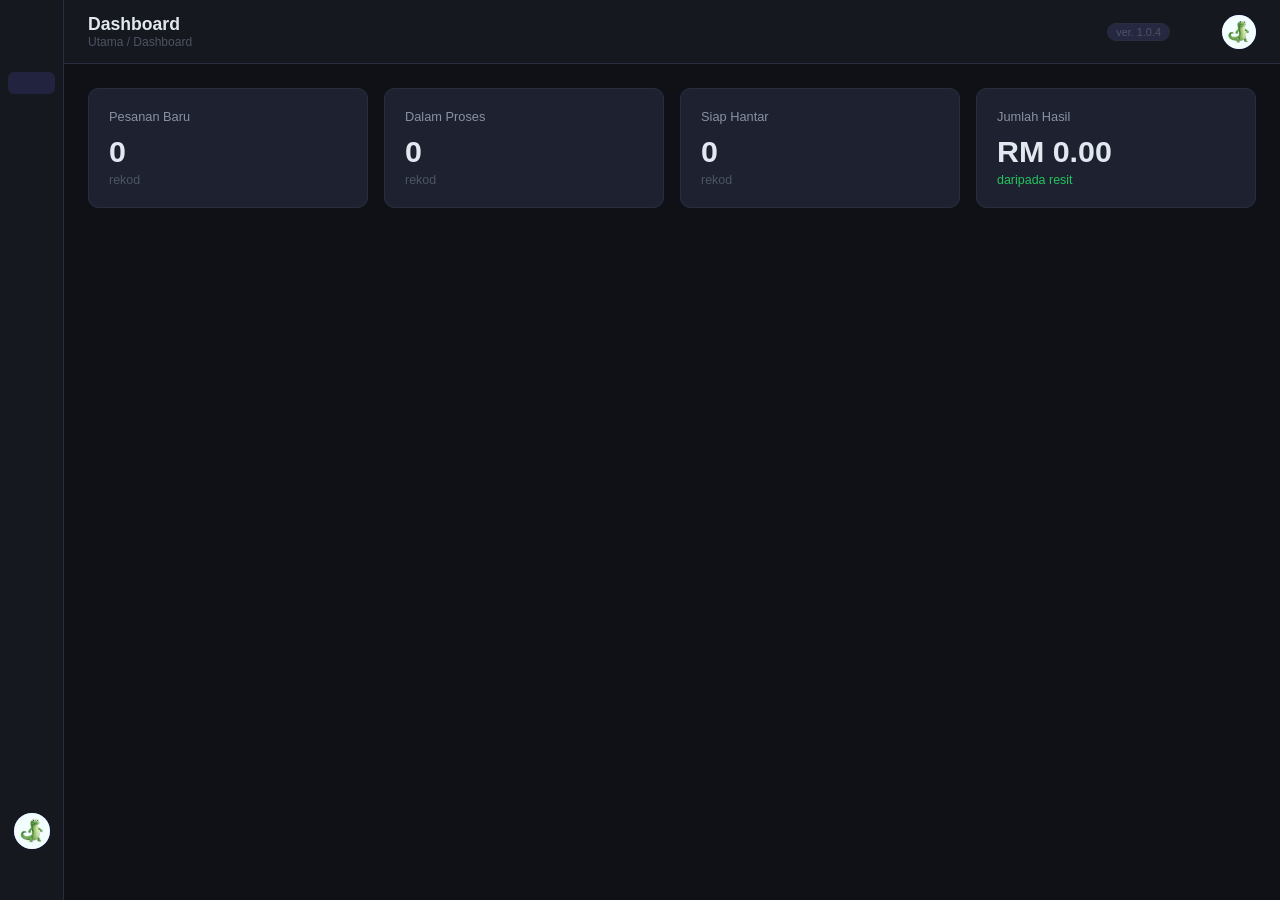
==== index.html @ 3bec5536 "Change from vcode" ====
<!DOCTYPE html>
<html lang="ms">
<head>
    <meta charset="UTF-8">
    <meta name="viewport" content="width=device-width, initial-scale=1.0">
    <title>Weo</title>
    <link rel="icon" type="image/png" href="images/favicon.png">
    <link rel="manifest" href="manifest.json">
    <meta name="theme-color" content="#6366f1">
    <meta name="apple-mobile-web-app-capable" content="yes">
    <meta name="apple-mobile-web-app-title" content="Weo">
    <meta name="mobile-web-app-capable" content="yes">
    <meta name="mobile-web-app-capable" content="Weo">
    <link rel="stylesheet" href="/.common/styles/global.css">
    <script src="https://cdnjs.cloudflare.com/ajax/libs/qrcodejs/1.0.0/qrcode.min.js"></script>
    <script src="https://code.iconify.design/iconify-icon/1.0.7/iconify-icon.min.js"></script>
    <script src="https://cdn.jsdelivr.net/npm/chart.js@4.4.0/dist/chart.umd.min.js"></script>
</head>
<body class="theme-dark">

<div id="toastContainer" class="toast-container"></div>
<div class="overlay" id="overlay"></div>

<div class="app">
    <!-- ===== SIDEBAR ===== -->
    <aside class="sidebar mini" id="sidebar">
        <div class="sidebar-header">
            <div class="logo">
                <img src="images/favicon.png" alt="Weo" class="logo-icon">
                <div>
                    <span class="logo-name">Weo</span>
                    <div class="logo-sub">We Execute Operations</div>
                </div>
            </div>
            <!-- Button toggle untuk desktop (dalam sidebar) -->
            <button class="sidebar-toggle-btn" id="sidebarToggleDesktop" title="Toggle sidebar">
                <iconify-icon icon="oui:nav-overview" width="20"></iconify-icon>
            </button>
        </div>
        <div class="sidebar-search">
            <iconify-icon icon="iwwa:search" width="16"></iconify-icon>
            <input type="text" id="searchInput" placeholder="Cari menu...">
        </div>
        <nav class="nav">
            <span class="nav-label">UTAMA</span>
            <a href="#" class="nav-item active" data-page="dashboard" data-section="Utama">
                <iconify-icon icon="oui:nav-dashboards" width="18" class="nav-ico"></iconify-icon><span class="nav-txt">Dashboard</span>
            </a>
            <a href="#" class="nav-item" data-page="pesanan" data-section="Utama">
                <iconify-icon icon="icon-park-outline:transaction-order" width="18" class="nav-ico"></iconify-icon><span class="nav-txt">Pesanan & Pelanggan</span>
            </a>
            <a href="#" class="nav-item" data-page="resit" data-section="Utama">
                <iconify-icon icon="hugeicons:invoice-03" width="18" class="nav-ico"></iconify-icon><span class="nav-txt">Resit / Invois</span>
            </a>

            <a href="#" class="nav-item" data-page="produk" data-section="Utama">
                <iconify-icon icon="icon-park-outline:ad-product" width="18" class="nav-ico"></iconify-icon><span class="nav-txt">Produk</span>
            </a>
            <span class="nav-label">AKTIVITI</span>
            <a href="#" class="nav-item" data-page="laporan" data-section="Aktiviti">
                <iconify-icon icon="iwwa:chart" width="18" class="nav-ico"></iconify-icon><span class="nav-txt">Laporan</span>
                <span class="nav-badge">WIP</span>
            </a>
            <span class="nav-label">SISTEM</span>
            <a href="#" class="nav-item" data-page="tetapan" data-section="Sistem">
                <iconify-icon icon="iwwa:settings" width="18" class="nav-ico"></iconify-icon><span class="nav-txt">Tetapan</span>
            </a>
            <span class="nav-label">FAIL</span>
            <a href="#" class="nav-item" data-page="filepelanggan" data-section="Fail">
                <iconify-icon icon="iwwa:folder" width="18" class="nav-ico"></iconify-icon>
                <span class="nav-txt">Fail Pelanggan</span>
            </a>
        </nav>
        <div class="sidebar-bottom">
            <div class="sidebar-user">
                <div class="user-avatar"><img src="profiles/1772794396.png" id="sidebarAvatarImg"></div>
                <div class="user-info">
                    <p class="user-name" id="sidebarUserName">Sousobu</p>
                    <p class="user-role">Admin</p>
                </div>
            </div>
            <button class="theme-toggle" id="themeToggle" title="Tukar Tema">
                <iconify-icon icon="material-symbols:dark-mode" width="16" id="themeIcon"></iconify-icon>
            </button>
        </div>
    </aside>

    <!-- ===== MAIN ===== -->
    <div class="main" id="main">
        <header class="topbar">
            <div class="topbar-left">
                <!-- Hamburger untuk mobile/tablet — sentiasa kelihatan pada skrin kecil -->
                <button class="hamburger hamburger-mobile" id="hamburgerMobile">
                    <iconify-icon icon="oui:nav-overview" width="22"></iconify-icon>
                </button>
                <div class="page-title">
                    <h1 id="pageTitle">Dashboard</h1>
                    <p class="breadcrumb"><span id="breadcrumbSection">Utama</span> / <span id="breadcrumb">Dashboard</span></p>
                </div>
            </div>
            <div class="topbar-right">
                <span class="app-version" id="appVersion"></span>
                <button class="icon-btn notif-btn" id="notifBtn" title="Notifikasi">
                    <iconify-icon icon="material-symbols:notifications" width="20"></iconify-icon>
                    <span class="notif-dot" id="notifDot" style="display:none"></span>
                </button>
                <div class="notif-dropdown" id="notifDropdown">
                    <div class="notif-header">
                        <span>Notifikasi</span>
                        <button id="clearNotif" class="notif-clear">Padam semua</button>
                    </div>
                    <div id="notifList" class="notif-list"><div class="notif-empty">Tiada notifikasi</div></div>
                </div>
                <div class="topbar-avatar user-avatar" id="topbarAvatar">
                    <img src="profiles/1772794396.png" id="topbarAvatarImg">
                </div>
            </div>
        </header>

        <div class="content">

        <!-- ═══════════════════════════════════════════════════
             PAGES — dimuatkan secara dinamik dari fail page/*.html
             untuk pembangunan, gunakan live-server atau python -m http.server
             ═══════════════════════════════════════════════════ -->
        <div id="pagesContainer">
            <!-- Page HTML dimuatkan oleh loadPages() dalam script.js -->
        </div>

        <!-- Modal Preview Produk (floating klik kad) -->
<div class="modal-overlay" id="modalProdukPreview">
    <div class="modal modal-sm">
        <div class="modal-header">
            <h2 class="modal-title" id="modalProdukPreviewTitle">Pratonton Produk</h2>
            <button class="modal-close" id="modalProdukPreviewClose"><iconify-icon icon="iwwa:close" width="18"></iconify-icon></button>
        </div>
        <div class="modal-body" id="modalProdukPreviewBody" style="padding:1rem;"></div>
        <div class="modal-footer">
            <button class="btn-download" id="btnProdukPreviewDownload" style="width:100%">
                <iconify-icon icon="iwwa:download" width="14"></iconify-icon> Print / Muat Turun (PDF)
            </button>
        </div>
    </div>
</div>

<!-- Avatar Modal -->
<div class="avatar-modal-overlay" id="avatarModalOverlay">
    <div class="avatar-modal">
        <button class="avatar-modal-close" id="avatarModalClose"><iconify-icon icon="iwwa:close" width="16"></iconify-icon></button>
        <img src="profiles/1772794396.png" class="avatar-modal-img" id="avatarModalImg">
        <div class="avatar-modal-info">
            <p class="avatar-modal-name" id="avatarModalName">Sousobu</p>
            <p class="avatar-modal-role">Admin</p>
        </div>
    </div>
</div>


<!-- Modal pratonton resit dari baris pelanggan -->
<div class="modal-overlay" id="modalResitPreview">
    <div class="modal" style="max-width:800px">
        <div class="modal-header">
            <h2 class="modal-title" id="modalResitPreviewTitle">Pratonton Resit</h2>
            <button class="modal-close" id="modalResitPreviewClose"><iconify-icon icon="iwwa:close" width="18"></iconify-icon></button>
        </div>
        <div class="modal-body" id="modalResitPreviewBody" style="padding:1rem;background:#f8fafc;overflow-y:auto;max-height:calc(90vh - 130px)"></div>
        <div class="modal-footer" style="display:flex;gap:0.5rem">
            <button class="btn-download" id="btnResitPreviewPDF" style="flex:1"><iconify-icon icon="iwwa:download" width="14"></iconify-icon> Muat Turun PDF</button>
        </div>
    </div>
</div>
<div id="printArea" style="display:none;"></div>

        <!-- Script utama (core: sidebar, page-switching, tema, notif) -->
        <script src="script.js"></script>

        <!-- Modul setiap page — dimuatkan selepas script.js -->
        <script src="configurations/resit.js"></script>
        <script src="configurations/pelanggan.js"></script>
        <script src="configurations/produk.js"></script>
        <script src="configurations/pesanan.js"></script>
        <script src="configurations/laporan.js"></script>
        <script src="configurations/tetapan.js"></script>

        <!-- PWA Service Worker -->
        <script>
            if ('serviceWorker' in navigator) {
                window.addEventListener('load', () => {
                    navigator.serviceWorker.register('sw.js').catch(() => {});
                });
            }
        </script>
    </div><!-- end .content -->
    </div><!-- end .main -->
</div><!-- end .app -->
</body>
</html>
---- .common/styles/global.css ----
/* ============================================
    STYLE.CSS — Weo Dashboard (Fasa 1 Bug Fix)
   ============================================ */

:root {
    --bg-app: #0f1117;
    --bg-sidebar: #16181f;
    --bg-topbar: #16181f;
    --bg-card: #1e2130;
    --bg-input: #252840;
    --bg-hover: #252840;

    --accent: #6366f1;
    --accent-hover: #4f52d4;
    --accent-green: #22c55e;
    --accent-orange: #f4a426;
    --accent-red: #ef4444;

    --text-primary: #e2e8f0;
    --text-secondary: #8892a4;
    --text-muted: #4b5563;

    --border: #2a2d3e;
    --border-light: #353849;

    /* FIX F1-4: Sidebar mini width */
    --sidebar-width: 240px;
    --sidebar-mini-width: 64px;
    --topbar-height: 64px;
    --radius: 10px;
    --radius-sm: 6px;

    --shadow: 0 4px 20px rgba(0,0,0,0.4);
}

body.theme-light {
    --bg-app: #f1f5f9;
    --bg-sidebar: #ffffff;
    --bg-topbar: #ffffff;
    --bg-card: #ffffff;
    --bg-input: #f8fafc;
    --bg-hover: #f1f5f9;
    --text-primary: #1e293b;
    --text-secondary: #475569;
    --text-muted: #94a3b8;
    --border: #e2e8f0;
    --border-light: #cbd5e1;
    --shadow: 0 4px 20px rgba(0,0,0,0.08);
}

*, *::before, *::after { margin: 0; padding: 0; box-sizing: border-box; }

body {
    font-family: 'Segoe UI', Tahoma, Geneva, Verdana, sans-serif;
    background: var(--bg-app);
    color: var(--text-primary);
    min-height: 100vh;
    overflow-x: hidden;
    transition: background 0.3s, color 0.3s;
}

a { text-decoration: none; color: inherit; }
button { cursor: pointer; border: none; background: none; }
input, select, textarea { outline: none; border: none; font-family: inherit; }

/* ===== Overlay ===== */
.overlay {
    display: none;
    position: fixed; inset: 0;
    background: rgba(0,0,0,0.6);
    z-index: 200;
}
.overlay.active { display: block; }

/* ===== App ===== */
.app { display: flex; min-height: 100vh; }

/* ===== FIX F1-4: Sidebar Mini =====
    - .mini = tunjuk logo + icons je, teks tersembunyi
    - .open = full width, tunjuk teks
*/
.sidebar {
    width: var(--sidebar-width);
    background: var(--bg-sidebar);
    border-right: 1px solid var(--border);
    display: flex; flex-direction: column;
    position: fixed; top: 0; left: 0; height: 100vh;
    z-index: 300;
    transition: width 0.25s ease;
    overflow: hidden;  /* overflow hidden untuk animasi lebar */
}

/* Mini mode — lebar kecil, teks tersembunyi */
.sidebar.mini {
    width: var(--sidebar-mini-width);
}

/* Dalam mini mode, sorok elemen teks */
.sidebar.mini .logo-name,
.sidebar.mini .logo-icon,
.sidebar.mini .nav-txt,
.sidebar.mini .nav-badge,
.sidebar.mini .nav-label,
.sidebar.mini .sidebar-search,
.sidebar.mini .user-info,
.sidebar.mini .sidebar-close {
    display: none;
}

/* Mini mode — header tengah logo */
.sidebar.mini .sidebar-header {
    justify-content: center;
    padding: 0.2rem 0;
}

/* Mini mode — nav item tengah */
.sidebar.mini .nav-item {
    justify-content: center;
    padding: 0.7rem 0;
}

/* Mini mode — sidebar bottom */
.sidebar.mini .sidebar-bottom {
    justify-content: center;
    flex-direction: column;
    gap: 8px;
    padding: 0.8rem 0;
}

/* Mini mode — user avatar tengah */
.sidebar.mini .sidebar-user {
    justify-content: center;
}

/* Mini mode — theme toggle */
.sidebar.mini .theme-toggle { margin: 0; }

/* Open (full) mode */
.sidebar.open {
    width: var(--sidebar-width);
}

.sidebar-header {
    display: flex; align-items: center; justify-content: space-between;
    padding: 0.2rem 1rem; flex-shrink: 0;
    min-height: 64px;
}

.logo { display: flex; align-items: center; gap: 0.6rem; white-space: nowrap; }
.logo-icon { width: 34px; height: 34px; background: var(--accent); border-radius: 8px; object-fit: cover; flex-shrink: 0; }
.logo-name { font-size: 1.1rem; font-weight: 700; color: var(--text-primary); letter-spacing: 0.5px; }

.sidebar-close {
    color: var(--text-secondary);
    display: flex; align-items: center; justify-content: center;
    padding: 4px 8px; border-radius: 4px; transition: background 0.2s; white-space: nowrap;
}
.sidebar-close:hover { background: var(--border); color: var(--text-primary); }

.sidebar-search {
    display: flex; align-items: center; gap: 0.5rem;
    margin: 0.8rem; background: var(--bg-input);
    border: 1px solid var(--border); border-radius: var(--radius-sm);
    padding: 0.5rem 0.75rem; flex-shrink: 0; white-space: nowrap;
}
.sidebar-search input { background: none; color: var(--text-primary); font-size: 0.85rem; width: 100%; min-width: 0; }
.sidebar-search input::placeholder { color: var(--text-muted); }

.nav { flex: 1; padding: 0.5rem; display: flex; flex-direction: column; gap: 2px; overflow-y: auto; overflow-x: hidden; }
.nav-label { font-size: 0.65rem; font-weight: 600; color: var(--text-muted); letter-spacing: 1px; padding: 0.8rem 0.5rem 0.3rem; white-space: nowrap; }
.nav-item {
    display: flex; align-items: center; gap: 0.65rem;
    padding: 0.6rem 0.75rem; border-radius: var(--radius-sm);
    color: var(--text-secondary); font-size: 0.88rem; transition: all 0.2s;
    white-space: nowrap; overflow: hidden;
}
.nav-item:hover { background: var(--bg-card); color: var(--text-primary); }
.nav-item.active { background: rgba(99,102,241,0.15); color: var(--accent); font-weight: 600; }
.nav-ico { font-size: 1rem; flex-shrink: 0; display: flex; align-items: center; }
.nav-txt { flex: 1; overflow: hidden; }
.nav-badge { background: var(--accent); color: white; font-size: 0.7rem; font-weight: 700; padding: 1px 6px; border-radius: 20px; min-width: 20px; text-align: center; white-space: nowrap; }
.nav-badge.red { background: var(--accent-red); }

/* FIX: sidebar-bottom tetap di bawah, tidak scroll */
.sidebar-bottom {
    display: flex; align-items: center; gap: 6px;
    padding: 0.8rem 1rem; flex-shrink: 0;
    white-space: nowrap;
}
.sidebar-user { display: flex; align-items: center; gap: 8px; flex: 1; min-width: 0; overflow: hidden; }
.user-avatar {
    width: 36px; height: 36px; background: var(--accent); border-radius: 50%;
    display: flex; align-items: center; justify-content: center;
    font-size: 0.75rem; font-weight: 700; color: white;
    flex-shrink: 0; overflow: hidden; cursor: pointer;
}
.user-avatar img { width: 100%; height: 100%; object-fit: cover; }
.user-info { flex: 1; min-width: 0; overflow: hidden; }
.user-name { font-size: 0.88rem; font-weight: 600; color: var(--text-primary); white-space: nowrap; overflow: hidden; text-overflow: ellipsis; }
.user-role { font-size: 0.75rem; color: var(--text-muted); }

.theme-toggle { width: 30px; height: 30px; display: flex; align-items: center; justify-content: center; border-radius: 6px; color: var(--text-muted); transition: all 0.2s; flex-shrink: 0; }
.theme-toggle:hover { background: var(--border); color: var(--text-primary); }

/* ===== Main — FIX: margin ikut mini width =====  */
.main {
    flex: 1;
    margin-left: var(--sidebar-mini-width);
    display: flex; flex-direction: column; min-height: 100vh;
    transition: margin-left 0.25s ease;
}

/* Bila sidebar terbuka penuh, main tolak ke kanan */
.main.sidebar-open {
    margin-left: var(--sidebar-width);
}

/* ===== Topbar ===== */
.topbar {
    height: var(--topbar-height);
    background: var(--bg-topbar);
    border-bottom: 1px solid var(--border);
    display: flex; align-items: center; justify-content: space-between;
    padding: 0 1.5rem;
    position: sticky; top: 0; z-index: 100; flex-shrink: 0;
}
.topbar-left { display: flex; align-items: center; gap: 1rem; }
.hamburger { color: var(--text-secondary); display: flex; align-items: center; justify-content: center; padding: 6px; border-radius: 6px; transition: background 0.2s; }
.hamburger:hover { background: var(--border); color: var(--text-primary); }
.page-title h1 { font-size: 1.1rem; font-weight: 700; color: var(--text-primary); }
.breadcrumb { font-size: 0.75rem; color: var(--text-muted); }
.topbar-right { display: flex; align-items: center; gap: 0.5rem; position: relative; }
.icon-btn { width: 36px; height: 36px; border-radius: 8px; display: flex; align-items: center; justify-content: center; color: var(--text-secondary); position: relative; transition: background 0.2s; }
.icon-btn:hover { background: var(--border); color: var(--text-primary); }

/* Notifikasi */
.notif-btn { position: relative; }
.notif-dot { position: absolute; top: 6px; right: 6px; width: 8px; height: 8px; background: var(--accent-red); border-radius: 50%; border: 2px solid var(--bg-topbar); }
.notif-dropdown { display: none; position: absolute; top: calc(100% + 8px); right: 0; width: 320px; background: var(--bg-card); border: 1px solid var(--border); border-radius: var(--radius); box-shadow: var(--shadow); z-index: 200; overflow: hidden; }
.notif-dropdown.open { display: block; }
.notif-header { display: flex; align-items: center; justify-content: space-between; padding: 0.8rem 1rem; border-bottom: 1px solid var(--border); font-size: 0.88rem; font-weight: 600; color: var(--text-primary); }
.notif-clear { font-size: 0.75rem; color: var(--accent); cursor: pointer; }
.notif-clear:hover { text-decoration: underline; }
.notif-list { max-height: 300px; overflow-y: auto; }
.notif-empty { padding: 2rem; text-align: center; font-size: 0.85rem; color: var(--text-muted); }
.notif-item { display: flex; gap: 10px; padding: 0.8rem 1rem; border-bottom: 1px solid var(--border); cursor: pointer; transition: background 0.2s; }
.notif-item:hover { background: var(--bg-input); }
.notif-item-icon { width: 32px; height: 32px; border-radius: 50%; background: rgba(99,102,241,0.15); display: flex; align-items: center; justify-content: center; flex-shrink: 0; color: var(--accent); }
.notif-item-text { flex: 1; }
.notif-item-msg { font-size: 0.82rem; color: var(--text-primary); line-height: 1.4; }
.notif-item-time { font-size: 0.72rem; color: var(--text-muted); margin-top: 2px; }

.topbar-avatar.user-avatar { width: 34px; height: 34px; cursor: pointer; }

/* ===== Content ===== */
.content { flex: 1; padding: 1.5rem; display: flex; flex-direction: column; gap: 1.5rem; overflow-y: auto; }

/* ===== Page ===== */
.page { display: none; animation: fadeIn 0.2s ease; }
.page.active { display: block; }
@keyframes fadeIn { from { opacity: 0; transform: translateY(6px); } to { opacity: 1; transform: translateY(0); } }

/* ===== Coming Soon ===== */
.coming-soon { display: flex; flex-direction: column; align-items: center; justify-content: center; min-height: 50vh; gap: 1rem; color: var(--text-muted); }
.coming-soon iconify-icon { color: var(--text-muted); }
.coming-soon h2 { font-size: 1.2rem; color: var(--text-primary); }
.coming-soon p { font-size: 0.88rem; }

/* ===== Stats ===== */
.stats-grid { display: grid; grid-template-columns: repeat(4, 1fr); gap: 1rem; }
.stat-card { background: var(--bg-card); border: 1px solid var(--border); border-radius: var(--radius); padding: 1.25rem; transition: border-color 0.2s, transform 0.2s; }
.stat-card:hover { border-color: var(--accent); transform: translateY(-2px); }
.stat-top { display: flex; justify-content: space-between; align-items: center; margin-bottom: 0.75rem; }
.stat-label { font-size: 0.8rem; color: var(--text-secondary); font-weight: 500; }
.stat-icon { color: var(--accent); }
.stat-value { font-size: 1.9rem; font-weight: 800; color: var(--text-primary); line-height: 1; margin-bottom: 0.4rem; }
.stat-change { font-size: 0.78rem; font-weight: 500; }
.stat-change.up { color: var(--accent-green); }
.stat-change.down { color: var(--accent-red); }
.stat-change.neutral { color: var(--text-muted); }

/* ===== FIX: Resit Workspace — form scroll, preview TETAP =====
   Form panel scroll sendiri. Preview panel sticky.
*/
.resit-workspace {
    display: grid;
    grid-template-columns: 420px 1fr;
    /* FIX: tinggi ikut viewport supaya preview tetap */
    height: calc(100vh - var(--topbar-height));
    margin: -1.5rem;
    overflow: hidden;
}

/* Form panel — boleh scroll */
.form-panel {
    background: var(--bg-sidebar);
    border-right: 1px solid var(--border);
    padding: 1.5rem;
    overflow-y: auto;    /* scroll dalam form panel */
    height: 100%;
}

/* Preview panel — TETAP (sticky), tidak scroll bersama form */
.preview-panel {
    padding: 1.5rem;
    overflow-y: auto;   /* panel scroll */
    height: 100%;
    background: var(--bg-app);
    display: flex;
    flex-direction: column;
    align-items: flex-start; /* supaya invoice-preview tidak stretch pelik */
}

.panel-title { font-size: 1rem; font-weight: 700; margin-bottom: 1rem; }

/* Doc Type */
.doc-type-selector { display: flex; gap: 6px; margin-bottom: 1rem; background: var(--bg-input); border: 1px solid var(--border); border-radius: var(--radius-sm); padding: 4px; }
.doc-type-btn { flex: 1; padding: 0.5rem; border-radius: 4px; font-size: 0.85rem; font-weight: 600; color: var(--text-muted); transition: all 0.2s; }
.doc-type-btn.active { background: var(--accent); color: white; }
.doc-type-btn:hover:not(.active) { background: var(--border); color: var(--text-primary); }

/* Lang Tabs */
.lang-tabs { display: flex; gap: 8px; margin-bottom: 1rem; }
.lang-tab { flex: 1; padding: 0.5rem; background: var(--bg-input); border: 1px solid var(--border); border-radius: var(--radius-sm); color: var(--text-muted); font-size: 0.85rem; cursor: pointer; transition: all 0.2s; }
.lang-tab.active { background: rgba(99,102,241,0.2); border-color: var(--accent); color: var(--accent); font-weight: 600; }

/* Form Sections */
.form-section { background: var(--bg-card); border: 1px solid var(--border); border-radius: var(--radius); padding: 1rem; margin-bottom: 1rem; }
.form-section-title { font-size: 0.72rem; font-weight: 700; color: var(--accent); text-transform: uppercase; letter-spacing: 0.5px; margin-bottom: 0.8rem; }
.form-row { margin-bottom: 0.6rem; }
.form-row label { display: block; font-size: 0.75rem; color: var(--text-secondary); margin-bottom: 4px; }
.form-row-2col { display: grid; grid-template-columns: 1fr 1fr; gap: 0.7rem; }
#page-resit .form-row-2col.single-col { grid-template-columns: 1fr !important; }
.phone-input-row { display: flex; gap: 0.5rem; }
.phone-input-row .form-input { min-width: 0; }
.form-input { width: 100%; background: var(--bg-app); border: 1px solid var(--border); border-radius: var(--radius-sm); padding: 0.5rem 0.8rem; color: var(--text-primary); font-size: 0.85rem; transition: border-color 0.2s; }
.form-input:focus { border-color: var(--accent); }
.form-input::placeholder { color: var(--text-muted); }
select.form-input option[disabled] { color: #9ca3af; }
select.form-input option:not([disabled]) { color: var(--text-primary); }
.form-input-small { padding: 0.25rem 0.5rem; font-size: 0.75rem; }
#pesananCountryCode.form-input, #pesananCountryCode.form-input-small { max-width: 70px !important; }
.form-textarea { resize: vertical; min-height: 60px; }

/* Image upload */
.img-upload-wrap { position: relative; }
.logo-upload-area { border: 2px dashed var(--border); border-radius: var(--radius-sm); padding: 1rem; text-align: center; cursor: pointer; transition: border-color 0.2s; display: flex; flex-direction: column; align-items: center; gap: 6px; }
.logo-upload-area:hover { border-color: var(--accent); }
.logo-upload-area div { display: flex; flex-direction: column; align-items: center; gap: 4px; color: var(--text-muted); font-size: 0.8rem; }
.btn-delete-img { position: absolute; top: 6px; right: 6px; background: var(--accent-red); color: white; width: 26px; height: 26px; border-radius: 50%; display: flex; align-items: center; justify-content: center; font-size: 0.75rem; transition: background 0.2s; z-index: 2; box-shadow: 0 2px 6px rgba(0,0,0,0.3); }
.btn-delete-img:hover { background: #dc2626; }

/* Item rows */
.item-header { display: grid; grid-template-columns: 1fr 55px 80px 30px; gap: 6px; margin-bottom: 4px; }
.item-header span { font-size: 0.68rem; color: var(--text-muted); padding: 0 0.3rem; }
.item-row { display: grid; grid-template-columns: 1fr 55px 80px 30px; gap: 6px; margin-bottom: 6px; align-items: center; }
.item-row input { background: var(--bg-app); border: 1px solid var(--border); border-radius: var(--radius-sm); padding: 0.4rem 0.5rem; color: var(--text-primary); font-size: 0.8rem; width: 100%; }
.item-row input:focus { border-color: var(--accent); }
.item-row input::placeholder { color: var(--text-muted); }
.item-row.highlight { border: 2px solid var(--accent); border-radius: var(--radius-sm); background: rgba(99,102,241,0.1); }
.btn-del-item { background: rgba(239,68,68,0.15); color: var(--accent-red); width: 28px; height: 28px; border-radius: var(--radius-sm); cursor: pointer; display: flex; align-items: center; justify-content: center; font-size: 0.8rem; transition: background 0.2s; }
.btn-del-item:hover { background: rgba(239,68,68,0.3); }
.btn-add-item { width: 100%; background: rgba(99,102,241,0.1); border: 1px dashed var(--accent); color: var(--accent); padding: 0.5rem; border-radius: var(--radius-sm); font-size: 0.85rem; cursor: pointer; margin-top: 0.5rem; transition: background 0.2s; }
.btn-add-item:hover { background: rgba(99,102,241,0.2); }

/* FIX F1-11: Layout button baharu — kiri [Reset][Simpan] | kanan [Print][Muat turun] */
.form-actions-split {
    display: flex;
    justify-content: space-between;
    align-items: center;
    gap: 0.5rem;
    margin-top: 1rem;
    flex-wrap: wrap;
}
.form-actions-left { display: flex; gap: 0.5rem; }
.form-actions-right { display: flex; gap: 0.5rem; }

.form-actions-split button { display: flex; align-items: center; gap: 5px; font-size: 0.82rem; font-weight: 600; }
.btn-reset { background: var(--bg-card); border: 1px solid var(--border); color: var(--text-secondary); padding: 0.6rem 0.8rem; border-radius: var(--radius-sm); transition: background 0.2s; }
.btn-reset:hover { background: var(--border); color: var(--text-primary); }
.btn-save { background: var(--accent); color: white; padding: 0.6rem 1rem; border-radius: var(--radius-sm); transition: background 0.2s; }
.btn-save:hover { background: var(--accent-hover); }
.btn-print { background: var(--bg-card); border: 1px solid var(--border-light); color: var(--text-primary); padding: 0.6rem 0.8rem; border-radius: var(--radius-sm); transition: background 0.2s; }
.btn-print:hover { background: var(--border); }
.btn-download { background: var(--accent-green); border: none; color: white; padding: 0.6rem 1rem; border-radius: var(--radius-sm); transition: background 0.2s; }
.btn-download:hover { background: #16a34a; }

/* Preview */
.invoice-preview {
    background: white;
    border-radius: var(--radius);
    overflow: visible;          /* tiada potong */
    box-shadow: var(--shadow);
    color: #1a1a1a;
    font-family: 'Segoe UI', Arial, sans-serif;
    width: 100%;               /* lebar penuh panel */
    height: auto !important;   /* tinggi ikut kandungan */
    min-height: 0;
    flex-shrink: 0;            /* tidak dikecilkan */
}
.preview-placeholder { display: flex; flex-direction: column; align-items: center; justify-content: center; min-height: 300px; color: var(--text-muted); gap: 12px; }
.preview-placeholder iconify-icon { color: var(--text-muted); }
.preview-placeholder span:last-child { font-size: 0.88rem; }

/* ===== Invoice Doc ===== */
.inv-doc { padding: 2rem; }
.inv-header { display: flex; justify-content: space-between; align-items: flex-start; margin-bottom: 1.5rem; padding-bottom: 1.2rem; border-bottom: 2px solid #e2e8f0; }
.inv-company-logo { max-height: 65px; max-width: 160px; object-fit: contain; margin-bottom: 0.4rem; display: block; }
.inv-company-name { font-size: 1.2rem; font-weight: 800; color: #1a1a2e; }
.inv-company-detail { font-size: 0.75rem; color: #64748b; margin-top: 4px; line-height: 1.5; }
.inv-title-block { text-align: right; }
.inv-title { font-size: 1.8rem; font-weight: 900; color: #1a1a2e; letter-spacing: 2px; }
.inv-no { font-size: 0.88rem; color: #64748b; margin-top: 4px; }
.inv-status { display: inline-block; padding: 3px 12px; border-radius: 20px; font-size: 0.72rem; font-weight: 700; margin-top: 6px; text-transform: uppercase; letter-spacing: 1px; }
.inv-status.paid { background: #dcfce7; color: #16a34a; }
.inv-status.unpaid { background: #fee2e2; color: #dc2626; }
.inv-status.pending { background: #fef9c3; color: #ca8a04; }
.inv-parties { display: grid; grid-template-columns: 1fr 1fr; gap: 1.5rem; margin-bottom: 1.2rem; }
.inv-party-label { font-size: 0.65rem; font-weight: 700; color: #94a3b8; letter-spacing: 1.5px; text-transform: uppercase; margin-bottom: 5px; }
.inv-party-name { font-size: 0.92rem; font-weight: 700; color: #1a1a2e; margin-bottom: 3px; }
.inv-party-detail { font-size: 0.75rem; color: #64748b; line-height: 1.5; }
.inv-dates { display: flex; gap: 1.5rem; background: #f8fafc; border-radius: 8px; padding: 0.7rem 1rem; margin-bottom: 1.2rem; }
.inv-date-item label { display: block; font-size: 0.65rem; color: #94a3b8; text-transform: uppercase; letter-spacing: 1px; margin-bottom: 2px; }
.inv-date-item span { font-size: 0.85rem; font-weight: 600; color: #1a1a2e; }
.inv-table { width: 100%; border-collapse: collapse; margin-bottom: 1.2rem; font-size: 0.83rem; }
.inv-table thead th { background: #1a1a2e; color: white; padding: 0.65rem 0.75rem; text-align: left; font-size: 0.72rem; text-transform: uppercase; }
.inv-table thead th:last-child, .inv-table tbody td:last-child { text-align: right; font-weight: 600; }
.inv-table thead th:nth-child(2), .inv-table thead th:nth-child(3), .inv-table tbody td:nth-child(2), .inv-table tbody td:nth-child(3) { text-align: center; }
.inv-table tbody tr { border-bottom: 1px solid #e2e8f0; }
.inv-table tbody tr:nth-child(even) { background: #f8fafc; }
.inv-table tbody td { padding: 0.6rem 0.75rem; color: #334155; }
.disc-col, .disc-badge { text-align: center; }
.disc-tag { background: #e0e7ff; color: #4338ca; font-size: 0.7rem; font-weight: 700; padding: 2px 7px; border-radius: 10px; }
.inv-totals { display: flex; justify-content: flex-end; margin-bottom: 1.2rem; }
.inv-totals-box { width: 260px; }
.inv-total-row { display: flex; justify-content: space-between; padding: 0.38rem 0; font-size: 0.83rem; color: #475569; border-bottom: 1px solid #e2e8f0; }
.inv-total-row.discount { color: #dc2626; }
.inv-total-row.tax { color: #0369a1; }
.inv-total-row.grand { font-size: 0.95rem; font-weight: 800; color: #1a1a2e; border-bottom: none; margin-top: 4px; padding-top: 0.5rem; border-top: 2px solid #1a1a2e; }
.inv-payment { display: grid; grid-template-columns: 1fr auto; gap: 1.2rem; background: #f8fafc; border-radius: 8px; padding: 1rem; margin-bottom: 1.2rem; align-items: center; }
.inv-payment-label { font-size: 0.65rem; font-weight: 700; color: #94a3b8; text-transform: uppercase; letter-spacing: 1px; margin-bottom: 5px; }
.inv-payment-info { font-size: 0.85rem; color: #1a1a2e; font-weight: 600; line-height: 1.6; }
.inv-qr-wrap { display: flex; flex-direction: column; align-items: center; gap: 5px; }
.inv-qr-wrap span { font-size: 0.65rem; color: #94a3b8; }
.inv-qr-center { display: flex; flex-direction: column; align-items: center; gap: 6px; padding: 1.2rem; background: #f8fafc; border-radius: 8px; margin-bottom: 1.2rem; }
.inv-qr-center-label { font-size: 0.65rem; font-weight: 700; color: #94a3b8; text-transform: uppercase; letter-spacing: 1px; }
.inv-qr-center-logo { position: relative; display: flex; align-items: center; justify-content: center; }
.qr-logo-overlay { position: absolute; width: 32px; height: 32px; border-radius: 5px; object-fit: contain; background: white; padding: 2px; }
.inv-notes { background: #fffbeb; border-left: 4px solid #f59e0b; border-radius: 0 7px 7px 0; padding: 0.75rem 0.9rem; margin-bottom: 1.2rem; }
.inv-notes-label { font-size: 0.68rem; font-weight: 700; color: #92400e; text-transform: uppercase; letter-spacing: 1px; margin-bottom: 3px; }
.inv-notes-text { font-size: 0.8rem; color: #78350f; line-height: 1.5; }
/* FIX F1-10: Footer tetap di bawah setiap page bila cetak */
.inv-footer {
    text-align: center;
    padding-top: 0.8rem;
    border-top: 1px solid #e2e8f0;
    font-size: 0.72rem;
    color: #94a3b8;
    margin-top: auto;
}

/* ===== Pelanggan List ===== */
.list-topbar { display: flex; align-items: center; justify-content: space-between; margin-bottom: 1rem; gap: 1rem; flex-wrap: wrap; }
.list-topbar-left { display: flex; align-items: center; gap: 0.8rem; }
.list-topbar-right { display: flex; align-items: center; gap: 0.8rem; }
.list-title { font-size: 1rem; font-weight: 700; color: var(--text-primary); }

.btn-new-group { position: relative; display: flex; }
.btn-new { background: var(--accent); color: white; padding: 0.5rem 1rem; border-radius: var(--radius-sm) 0 0 var(--radius-sm); font-size: 0.88rem; font-weight: 600; transition: background 0.2s; display: flex; align-items: center; gap: 4px; }
.btn-new-single { background: var(--accent); color: white; padding: 0.5rem 1rem; border-radius: var(--radius-sm); font-size: 0.88rem; font-weight: 600; transition: background 0.2s; display: flex; align-items: center; gap: 4px; }
.btn-new:hover { background: var(--accent-hover); }
.btn-new-arrow { background: var(--accent-hover); color: white; padding: 0.5rem 0.6rem; border-radius: 0 var(--radius-sm) var(--radius-sm) 0; border-left: 1px solid rgba(255,255,255,0.2); font-size: 0.75rem; transition: background 0.2s; }
.btn-new-arrow:hover { background: var(--accent); }
.btn-new-dropdown { display: none; position: absolute; top: calc(100% + 4px); left: 0; background: var(--bg-card); border: 1px solid var(--border); border-radius: var(--radius-sm); min-width: 160px; z-index: 50; overflow: hidden; box-shadow: var(--shadow); }
.btn-new-dropdown.open { display: block; }
.btn-new-dropdown button { display: block; width: 100%; padding: 0.6rem 1rem; text-align: left; font-size: 0.85rem; color: var(--text-primary); transition: background 0.2s; }
.btn-new-dropdown button:hover { background: var(--bg-input); }

.list-search { display: flex; align-items: center; gap: 6px; background: var(--bg-input); border: 1px solid var(--border); border-radius: var(--radius-sm); padding: 0.4rem 0.8rem; }
.list-search input { background: none; color: var(--text-primary); font-size: 0.85rem; width: 200px; }
.list-search input::placeholder { color: var(--text-muted); }
.list-count { font-size: 0.8rem; color: var(--text-muted); white-space: nowrap; }

.list-table-wrap { background: var(--bg-card); border: 1px solid var(--border); border-radius: var(--radius); overflow: hidden; }
.list-table { width: 100%; border-collapse: collapse; font-size: 0.85rem; }
.list-table thead th { background: var(--bg-input); color: var(--text-secondary); padding: 0.7rem 1rem; text-align: left; font-size: 0.75rem; font-weight: 600; border-bottom: 1px solid var(--border); white-space: nowrap; }
.list-table tbody tr { border-bottom: 1px solid var(--border); transition: background 0.15s; cursor: pointer; }
.list-table tbody tr:hover { background: var(--bg-input); }
.list-table tbody tr:last-child { border-bottom: none; }
.list-table tbody td { padding: 0.75rem 1rem; color: var(--text-primary); font-size: 0.85rem; }
.status-badge { display: inline-block; padding: 3px 10px; border-radius: 20px; font-size: 0.72rem; font-weight: 700; text-transform: uppercase; }
.status-badge.paid { background: rgba(34,197,94,0.2); color: #22c55e; }
.status-badge.unpaid { background: rgba(239,68,68,0.2); color: #ef4444; }
.status-badge.pending { background: rgba(244,164,38,0.2); color: var(--accent-orange); }
.type-badge { display: inline-block; padding: 3px 10px; border-radius: 20px; font-size: 0.72rem; font-weight: 700; }
.type-badge.resit { background: rgba(99,102,241,0.2); color: var(--accent); }
.type-badge.invoice { background: rgba(59,130,246,0.2); color: #3b82f6; }
.list-empty { display: flex; flex-direction: column; align-items: center; justify-content: center; padding: 4rem 2rem; gap: 0.5rem; color: var(--text-muted); }
.list-empty iconify-icon { color: var(--text-muted); }
.list-empty p { font-size: 0.88rem; }

/* ===== Produk Flyer ===== */
.produk-flyer-wrap { max-width: 480px; margin: 0 auto; }
.produk-flyer { background: white; border-radius: var(--radius); overflow: hidden; box-shadow: var(--shadow); font-family: 'Segoe UI', Arial, sans-serif; color: #1a1a1a; }
.flyer-header { display: flex; align-items: center; justify-content: space-between; padding: 1rem 1.5rem; color: white; }
.flyer-header-logo { max-height: 50px; max-width: 120px; object-fit: contain; }
.flyer-header-text { text-align: right; }
.flyer-header-name { font-size: 1rem; font-weight: 800; }
.flyer-header-slogan { font-size: 0.72rem; opacity: 0.85; margin-top: 2px; }
.flyer-body { padding: 1.5rem; }
.flyer-product-img { width: 100%; max-height: 200px; object-fit: contain; border-radius: 8px; margin-bottom: 1rem; background: #f8fafc; }
.flyer-product-name { font-size: 1.3rem; font-weight: 800; color: #1a1a2e; margin-bottom: 0.5rem; }
.flyer-product-desc { font-size: 0.82rem; color: #64748b; line-height: 1.5; margin-bottom: 1rem; }
.flyer-price-row { display: flex; align-items: center; gap: 1rem; margin-bottom: 0.8rem; }
.flyer-price-original { font-size: 0.9rem; color: #94a3b8; text-decoration: line-through; }
.flyer-price-promo { font-size: 1.6rem; font-weight: 900; color: #1a1a2e; }
.flyer-label { display: inline-block; background: #ef4444; color: white; font-size: 0.72rem; font-weight: 700; padding: 4px 10px; border-radius: 20px; }
.flyer-contact { display: flex; align-items: center; gap: 1.5rem; background: #f8fafc; border-radius: 8px; padding: 1rem; margin-top: 0.8rem; }
.flyer-contact-info { flex: 1; }
.flyer-contact-label { font-size: 0.65rem; color: #94a3b8; text-transform: uppercase; letter-spacing: 1px; margin-bottom: 4px; }
.flyer-contact-tel { font-size: 0.9rem; font-weight: 700; color: #1a1a2e; }
.flyer-contact-nota { font-size: 0.75rem; color: #64748b; margin-top: 4px; }
.flyer-footer { text-align: center; padding: 0.8rem; font-size: 0.72rem; color: #94a3b8; border-top: 1px solid #e2e8f0; }

/* ===== Tetapan ===== */
.settings-card { background: var(--bg-card); border: 1px solid var(--border); border-radius: var(--radius); padding: 1.25rem; max-width: 600px; }
.settings-row { display: flex; align-items: center; justify-content: space-between; gap: 1rem; }
.settings-label { font-size: 0.92rem; font-weight: 600; color: var(--text-primary); margin-bottom: 3px; }
.settings-desc { font-size: 0.78rem; color: var(--text-muted); }
.theme-toggle-big { display: flex; align-items: center; gap: 8px; background: var(--bg-input); border: 1px solid var(--border); color: var(--text-primary); padding: 0.5rem 1rem; border-radius: var(--radius-sm); font-size: 0.85rem; font-weight: 600; transition: all 0.2s; }
.theme-toggle-big:hover { background: var(--border); }

/* ===== Toast ===== */
.toast-container { position: fixed; bottom: 1.5rem; right: 1.5rem; z-index: 9999; display: flex; flex-direction: column; gap: 0.5rem; pointer-events: none; }
.toast { display: flex; align-items: center; gap: 10px; background: var(--bg-card); border: 1px solid var(--border); border-radius: var(--radius); padding: 0.75rem 1rem; min-width: 260px; max-width: 340px; box-shadow: var(--shadow); pointer-events: all; animation: toastIn 0.3s ease; }
.toast.success { border-left: 4px solid var(--accent-green); }
.toast.error { border-left: 4px solid var(--accent-red); }
.toast.info { border-left: 4px solid var(--accent); }
/* FIX: Tambah butang X pada toast */
.toast-close { margin-left: auto; color: var(--text-muted); padding: 2px; border-radius: 4px; transition: background 0.2s; flex-shrink: 0; }
.toast-close:hover { background: var(--border); color: var(--text-primary); }
@keyframes toastIn { from { transform: translateX(100%); opacity: 0; } to { transform: translateX(0); opacity: 1; } }
@keyframes toastOut { from { transform: translateX(0); opacity: 1; } to { transform: translateX(100%); opacity: 0; } }
.toast-icon { flex-shrink: 0; }
.toast-msg { flex: 1; font-size: 0.83rem; color: var(--text-primary); line-height: 1.3; }

/* ===== Avatar Modal ===== */
.avatar-modal-overlay { display: none; position: fixed; inset: 0; background: rgba(0,0,0,0.75); z-index: 999; align-items: center; justify-content: center; backdrop-filter: blur(4px); }
.avatar-modal-overlay.active { display: flex; }
.avatar-modal { position: relative; display: flex; flex-direction: column; align-items: center; gap: 1rem; animation: zoomIn 0.2s ease; }
@keyframes zoomIn { from { transform: scale(0.5); opacity: 0; } to { transform: scale(1); opacity: 1; } }
.avatar-modal-img { width: 260px; height: 260px; object-fit: cover; border-radius: 50%; border: 3px solid rgba(255,255,255,0.2); box-shadow: 0 8px 40px rgba(0,0,0,0.6); }
.avatar-modal-name { font-size: 1.1rem; font-weight: 700; color: white; }
.avatar-modal-role { font-size: 0.82rem; color: rgba(255,255,255,0.6); }
.avatar-modal-close { position: absolute; top: -38px; right: -8px; background: rgba(255,255,255,0.15); color: white; width: 30px; height: 30px; border-radius: 50%; cursor: pointer; display: flex; align-items: center; justify-content: center; transition: background 0.2s; }
.avatar-modal-close:hover { background: rgba(255,255,255,0.3); }

/* ===== Scrollbar ===== */
::-webkit-scrollbar { width: 5px; height: 5px; }
::-webkit-scrollbar-track { background: transparent; }
::-webkit-scrollbar-thumb { background: var(--border-light); border-radius: 3px; }
::-webkit-scrollbar-thumb:hover { background: var(--text-muted); }


/* ===== Flyer size slider ===== */
.flyer-size-row {
    display: flex;
    align-items: center;
    gap: 1rem;
}
.flyer-size-range {
    flex: 1;
    accent-color: var(--accent);
    cursor: pointer;
}
#flyerSizeVal {
    font-size: 0.82rem;
    color: var(--text-secondary);
    min-width: 50px;
    text-align: right;
}

/* ===== Tarikh center dalam table pelanggan ===== */
.list-table td.td-tarikh,
.list-table th.th-tarikh {
    text-align: center;
}

/* ===== FIX F1-10: Print — satu halaman, kandungan penuh =====
   - Printarea visible, semua lain hidden
   - Footer tetap di bawah setiap halaman
*/
@media print {
    * { -webkit-print-color-adjust: exact !important; print-color-adjust: exact !important; }
    html, body { margin: 0 !important; padding: 0 !important; background: white !important; }

    /* Sembunyikan semua kecuali printArea */
    .app, .overlay, .toast-container, .avatar-modal-overlay { display: none !important; }

    /* Tunjuk printArea */
    #printArea {
        display: block !important;
        position: static !important;
        background: white !important;
    }

    @page { margin: 0.8cm; size: A4 portrait; }

    /* Footer tetap di bawah setiap halaman */
    .inv-footer {
        position: running(footer);
        text-align: center;
        font-size: 0.7rem;
        color: #94a3b8;
    }
}

/* ===== Mobile sidebar =====
   Mobile: guna transform translate, bukan mini/width
*/
@media (max-width: 768px) {
    /* Mobile — sidebar full width, hidden by default via transform */
    .sidebar,
    .sidebar.mini {
        width: var(--sidebar-width) !important;
        transform: translateX(-100%) !important;
        transition: transform 0.3s ease !important;
    }

    /* Tunjuk semua elemen yang disembunyikan oleh mini mode */
    .sidebar.mini .logo-icon,
    .sidebar.mini .logo-name,
    .sidebar.mini .nav-txt,
    .sidebar.mini .nav-badge,
    .sidebar.mini .nav-label,
    .sidebar.mini .sidebar-search,
    .sidebar.mini .user-info,
    .sidebar.mini .sidebar-close { display: revert !important; }

    .sidebar.mini .sidebar-header { justify-content: space-between !important; padding: 1.2rem 1rem !important; }
    .sidebar.mini .nav-item { justify-content: flex-start !important; padding: 0.6rem 0.75rem !important; }
    .sidebar.mini .sidebar-bottom { justify-content: space-between !important; flex-direction: row !important; padding: 0.8rem 1rem !important; }
    .sidebar.mini .sidebar-user { justify-content: flex-start !important; }

    /* Sidebar terbuka pada mobile */
    .sidebar.open {
        transform: translateX(0) !important;
    }

    /* Main ambil penuh pada mobile */
    .main { margin-left: 0 !important; }
    .main.sidebar-open { margin-left: 0 !important; }

    .overlay.active { display: block; }

    .stats-grid { grid-template-columns: repeat(2, 1fr); }
    .content { padding: 1rem; }
    .topbar { padding: 0 1rem; }
    .resit-workspace { grid-template-columns: 1fr; height: auto; }
    .form-panel, .preview-panel { height: auto; max-height: none; }
    .form-row-2col { grid-template-columns: 1fr; }
    .inv-parties { grid-template-columns: 1fr; }
    .inv-payment { grid-template-columns: 1fr; }
    .list-topbar { flex-direction: column; align-items: flex-start; }
    .form-actions-split { flex-direction: column; align-items: stretch; }
    .form-actions-left, .form-actions-right { justify-content: stretch; }
    .form-actions-left button, .form-actions-right button { flex: 1; justify-content: center; }
}

@media (max-width: 480px) {
    .stats-grid { grid-template-columns: 1fr; }
    .stat-value { font-size: 1.5rem; }
}

/* ============================================
   FASA 2 — CSS Tambahan
   ============================================ */

/* ===== Tab Group ===== */
.tab-group {
    display: flex;
    background: var(--bg-input);
    border: 1px solid var(--border);
    border-radius: var(--radius-sm);
    padding: 3px;
    gap: 2px;
}
.tab-btn {
    padding: 0.35rem 0.8rem;
    border-radius: 4px;
    font-size: 0.82rem;
    font-weight: 500;
    color: var(--text-muted);
    transition: all 0.2s;
    white-space: nowrap;
}
.tab-btn:hover { color: var(--text-primary); background: var(--border); }
.tab-btn.active { background: var(--accent); color: white; font-weight: 600; }

/* ===== Laporan ===== */
.laporan-header {
    display: flex;
    align-items: center;
    justify-content: space-between;
    margin-bottom: 1.5rem;
    flex-wrap: wrap;
    gap: 1rem;
}
.laporan-charts {
    display: grid;
    grid-template-columns: 2fr 1fr;
    gap: 1rem;
    margin-top: 1.5rem;
}
.chart-card {
    background: var(--bg-card);
    border: 1px solid var(--border);
    border-radius: var(--radius);
    padding: 1.25rem;
}
.chart-title {
    font-size: 0.88rem;
    font-weight: 600;
    color: var(--text-secondary);
    margin-bottom: 1rem;
}

/* ===== Modal ===== */
.modal-overlay {
    display: none;
    position: fixed;
    inset: 0;
    background: rgba(0,0,0,0.7);
    z-index: 500;
    align-items: center;
    justify-content: center;
    backdrop-filter: blur(4px);
    padding: 1rem;
}
.modal-overlay.open { display: flex; }

.modal {
    background: var(--bg-card);
    border: 1px solid var(--border);
    border-radius: var(--radius);
    display: flex;
    flex-direction: column;
    max-height: 90vh;
    width: 100%;
    animation: modalIn 0.25s ease;
    overflow: hidden;
}
@keyframes modalIn {
    from { transform: scale(0.92) translateY(20px); opacity: 0; }
    to   { transform: scale(1) translateY(0); opacity: 1; }
}

.modal-sm  { max-width: 520px; }
.modal-md  { max-width: 680px; }
.modal-wide { max-width: 1100px; }

.modal-header {
    display: flex;
    align-items: center;
    justify-content: space-between;
    padding: 1rem 1.5rem;
    border-bottom: 1px solid var(--border);
    flex-shrink: 0;
}
.modal-title { font-size: 1rem; font-weight: 700; color: var(--text-primary); }
.modal-close {
    width: 32px; height: 32px;
    border-radius: 6px;
    display: flex; align-items: center; justify-content: center;
    color: var(--text-muted);
    transition: background 0.2s;
}
.modal-close:hover { background: var(--border); color: var(--text-primary); }

.modal-body {
    flex: 1;
    overflow-y: auto;
    padding: 1.25rem 1.5rem;
}
.modal-footer {
    padding: 1rem 1.5rem;
    border-top: 1px solid var(--border);
    flex-shrink: 0;
}

/* Modal workspace — form kiri, preview kanan */
.modal-workspace {
    display: grid;
    grid-template-columns: 400px 1fr;
    gap: 1.5rem;
    min-height: 0;
}
.modal-form-panel {
    overflow-y: auto;
    max-height: calc(90vh - 130px);
    padding-right: 0.5rem;
}
.modal-preview-panel {
    overflow-y: auto;
    max-height: calc(90vh - 130px);
    display: flex;
    flex-direction: column;
    gap: 0.75rem;
}

/* ===== Produk Grid ===== */
.produk-grid {
    display: grid;
    grid-template-columns: repeat(auto-fill, minmax(240px, 1fr));
    gap: 1rem;
    margin-top: 0.5rem;
}

.produk-card {
    background: var(--bg-card);
    border: 1px solid var(--border);
    border-radius: var(--radius);
    overflow: hidden;
    transition: border-color 0.2s, transform 0.2s;
    cursor: pointer;
    position: relative;
}
.produk-card:hover { border-color: var(--accent); transform: translateY(-2px); }
.produk-card.habis { filter: grayscale(100%); opacity: 0.6; }

.produk-card-img {
    width: 100%;
    height: 140px;
    object-fit: cover;
    background: var(--bg-input);
    display: flex;
    align-items: center;
    justify-content: center;
    color: var(--text-muted);
}
.produk-card-img img { width: 100%; height: 100%; object-fit: cover; }
.produk-card-img-placeholder {
    width: 100%;
    height: 140px;
    background: var(--bg-input);
    display: flex;
    align-items: center;
    justify-content: center;
    color: var(--text-muted);
}

.produk-card-body { padding: 0.9rem; }
.produk-card-nama { font-size: 0.92rem; font-weight: 700; color: var(--text-primary); margin-bottom: 4px; white-space: nowrap; overflow: hidden; text-overflow: ellipsis; }
.produk-card-syarikat { font-size: 0.75rem; color: var(--text-muted); margin-bottom: 0.5rem; }
.produk-card-harga { font-size: 1rem; font-weight: 800; color: var(--accent); }
.produk-card-harga-asal { font-size: 0.78rem; color: var(--text-muted); text-decoration: line-through; }

.produk-card-footer {
    display: flex;
    align-items: center;
    justify-content: space-between;
    padding: 0.6rem 0.9rem;
    border-top: 1px solid var(--border);
    background: var(--bg-input);
}
.produk-stok-badge {
    font-size: 0.7rem;
    font-weight: 700;
    padding: 2px 8px;
    border-radius: 20px;
}
.produk-stok-badge.ada { background: rgba(34,197,94,0.2); color: #22c55e; }
.produk-stok-badge.habis { background: rgba(239,68,68,0.2); color: #ef4444; }

/* Butang titik 3 atas kanan kad */
.produk-card-menu {
    position: absolute;
    top: 8px; right: 8px;
    z-index: 2;
}
.produk-card-menu-btn {
    width: 30px; height: 30px;
    border-radius: 6px;
    background: rgba(0,0,0,0.5);
    color: white;
    display: flex; align-items: center; justify-content: center;
    font-size: 1rem;
    font-weight: 700;
    letter-spacing: 1px;
    backdrop-filter: blur(4px);
    transition: background 0.2s;
}
.produk-card-menu-btn:hover { background: rgba(0,0,0,0.75); }
.produk-card-dropdown {
    display: none;
    position: absolute;
    top: 100%; right: 0;
    background: var(--bg-card);
    border: 1px solid var(--border);
    border-radius: var(--radius-sm);
    min-width: 140px;
    box-shadow: var(--shadow);
    overflow: hidden;
    z-index: 10;
}
.produk-card-dropdown.open { display: block; }
.produk-card-dropdown button {
    display: flex;
    align-items: center;
    gap: 8px;
    width: 100%;
    padding: 0.6rem 1rem;
    font-size: 0.85rem;
    color: var(--text-primary);
    transition: background 0.2s;
    text-align: left;
}
.produk-card-dropdown button:hover { background: var(--bg-input); }
.produk-card-dropdown button.danger { color: var(--accent-red); }
.produk-card-dropdown button.danger:hover { background: rgba(239,68,68,0.1); }

/* ===== Resit Table action buttons ===== */
.action-btn {
    width: 28px; height: 28px;
    border-radius: 6px;
    display: inline-flex;
    align-items: center;
    justify-content: center;
    color: var(--text-muted);
    transition: all 0.2s;
    font-size: 0.8rem;
}
.action-btn:hover { background: var(--border); color: var(--text-primary); }
.action-btn.danger:hover { background: rgba(239,68,68,0.15); color: var(--accent-red); }
.action-btn.primary:hover { background: rgba(99,102,241,0.15); color: var(--accent); }
.action-btns { display: flex; gap: 3px; }

/* ===== Pesanan status badges ===== */
.status-badge.baru    { background: rgba(99,102,241,0.2); color: var(--accent); }
.status-badge.proses  { background: rgba(244,164,38,0.2); color: var(--accent-orange); }
.status-badge.siap    { background: rgba(34,197,94,0.2); color: #22c55e; }

/* ===== Responsive Fasa 2 ===== */
@media (max-width: 900px) {
    .laporan-charts { grid-template-columns: 1fr; }
    .modal-workspace { grid-template-columns: 1fr; }
    .modal-form-panel, .modal-preview-panel { max-height: none; }
    .produk-grid { grid-template-columns: repeat(auto-fill, minmax(180px, 1fr)); }
}
@media (max-width: 768px) {
    .modal { max-width: 100% !important; }
    .modal-overlay { padding: 0.5rem; align-items: flex-end; }
    .modal { max-height: 95vh; border-radius: var(--radius) var(--radius) 0 0; }
    .produk-grid { grid-template-columns: repeat(2, 1fr); }
}

/* ============================================
   TAMBAHAN — Penulisan Semula
   ============================================ */

/* Tab Group */
.tab-group { display:flex; background:var(--bg-input); border:1px solid var(--border); border-radius:var(--radius-sm); padding:3px; gap:2px; }
.tab-btn { padding:0.35rem 0.8rem; border-radius:4px; font-size:0.82rem; font-weight:500; color:var(--text-muted); transition:all 0.2s; white-space:nowrap; }
.tab-btn:hover { color:var(--text-primary); background:var(--border); }
.tab-btn.active { background:var(--accent); color:white; font-weight:600; }

/* Bulk delete button */
.btn-bulk-delete {
    display:flex; align-items:center; gap:5px;
    background:rgba(239,68,68,0.15); border:1px solid var(--accent-red);
    color:var(--accent-red); padding:0.5rem 0.9rem;
    border-radius:var(--radius-sm); font-size:0.85rem; font-weight:600;
    cursor:pointer; transition:all 0.2s;
}
.btn-bulk-delete:hover { background:rgba(239,68,68,0.28); }

/* Action buttons */
.action-btn { width:28px; height:28px; border-radius:6px; display:inline-flex; align-items:center; justify-content:center; color:var(--text-muted); transition:all 0.2s; }
.action-btn:hover { background:var(--border); color:var(--text-primary); }
.action-btn.danger:hover { background:rgba(239,68,68,0.15); color:var(--accent-red); }
.action-btn.primary:hover { background:rgba(99,102,241,0.15); color:var(--accent); }
.action-btns { display:flex; gap:3px; }

/* No copy button */
.no-copy-btn { display:inline-flex; align-items:center; gap:4px; color:var(--accent); font-weight:600; font-size:0.85rem; cursor:pointer; padding:2px 6px; border-radius:4px; transition:background 0.15s; user-select:none; }
.no-copy-btn:hover { background:rgba(99,102,241,0.12); }
.no-copy-btn::after { content:''; display:inline-block; width:10px; height:10px; background-image:url("data:image/svg+xml,%3Csvg xmlns='http://www.w3.org/2000/svg' viewBox='0 0 24 24' fill='none' stroke='%236366f1' stroke-width='2'%3E%3Crect x='9' y='9' width='13' height='13' rx='2'/%3E%3Cpath d='M5 15H4a2 2 0 0 1-2-2V4a2 2 0 0 1 2-2h9a2 2 0 0 1 2 2v1'/%3E%3C/svg%3E"); background-size:contain; background-repeat:no-repeat; opacity:0.5; }

/* Pesanan status badges */
.status-badge.baru   { background:rgba(99,102,241,0.2); color:var(--accent); }
.status-badge.proses { background:rgba(244,164,38,0.2); color:var(--accent-orange); }
.status-badge.siap   { background:rgba(34,197,94,0.2); color:#22c55e; }

/* Item total display */
.item-total-display { font-size:0.82rem; font-weight:600; color:var(--accent); display:flex; align-items:center; padding:0 4px; }

/* Suggest box (auto-fill syarikat) */
.suggest-box { background:var(--bg-card); border:1px solid var(--border); border-radius:var(--radius-sm); max-height:160px; overflow-y:auto; box-shadow:var(--shadow); z-index:50; }
.suggest-item { padding:0.5rem 0.8rem; font-size:0.85rem; color:var(--text-primary); cursor:pointer; transition:background 0.15s; }
.suggest-item:hover { background:var(--bg-input); color:var(--accent); }

/* Produk card */
.produk-grid { display:grid; grid-template-columns:repeat(auto-fill,minmax(220px,1fr)); gap:1rem; margin-top:0.5rem; }
.produk-card { background:var(--bg-card); border:1px solid var(--border); border-radius:var(--radius); overflow:hidden; transition:border-color 0.2s,transform 0.2s; cursor:pointer; position:relative; }
.produk-card:hover { border-color:var(--accent); transform:translateY(-2px); }
.produk-card.habis { filter:grayscale(100%); opacity:0.6; }
.produk-card-img { width:100%; height:140px; overflow:hidden; }
.produk-card-img img { width:100%; height:100%; object-fit:cover; }
.produk-card-img-placeholder { width:100%; height:140px; background:var(--bg-input); display:flex; align-items:center; justify-content:center; color:var(--text-muted); }
.produk-card-body { padding:0.85rem; }
.produk-card-nama { font-size:0.92rem; font-weight:700; color:var(--text-primary); margin-bottom:3px; white-space:nowrap; overflow:hidden; text-overflow:ellipsis; }
.produk-card-syarikat { font-size:0.75rem; color:var(--text-muted); margin-bottom:0.5rem; }
.produk-card-harga { font-size:1rem; font-weight:800; color:var(--accent); }
.produk-card-harga-asal { font-size:0.78rem; color:var(--text-muted); text-decoration:line-through; }
.produk-card-footer { display:flex; align-items:center; justify-content:space-between; padding:0.55rem 0.85rem; border-top:1px solid var(--border); background:var(--bg-input); }
.produk-stok-badge { font-size:0.7rem; font-weight:700; padding:2px 8px; border-radius:20px; }
.produk-stok-badge.ada   { background:rgba(34,197,94,0.2); color:#22c55e; }
.produk-stok-badge.habis { background:rgba(239,68,68,0.2); color:#ef4444; }

/* Draft badge pada kad produk */
.produk-draft-badge { position:absolute; top:8px; left:8px; background:rgba(244,164,38,0.9); color:white; font-size:0.68rem; font-weight:700; padding:2px 8px; border-radius:20px; z-index:2; backdrop-filter:blur(4px); }

/* Checkbox pada kad produk */
.produk-card-check-wrap { position:absolute; top:8px; left:8px; z-index:3; opacity:0; transition:opacity 0.2s; }
.produk-card:hover .produk-card-check-wrap { opacity:1; }
.produk-card-check { width:16px; height:16px; cursor:pointer; accent-color:var(--accent); }

/* Menu titik 3 */
.produk-card-menu { position:absolute; top:8px; right:8px; z-index:2; }
.produk-card-menu-btn { width:28px; height:28px; border-radius:6px; background:rgba(0,0,0,0.5); color:white; display:flex; align-items:center; justify-content:center; font-size:1rem; font-weight:700; letter-spacing:1px; backdrop-filter:blur(4px); transition:background 0.2s; cursor:pointer; }
.produk-card-menu-btn:hover { background:rgba(0,0,0,0.8); }
.produk-card-dropdown { display:none; position:absolute; top:100%; right:0; background:var(--bg-card); border:1px solid var(--border); border-radius:var(--radius-sm); min-width:140px; box-shadow:var(--shadow); overflow:hidden; z-index:10; }
.produk-card-dropdown.open { display:block; }
.produk-card-dropdown button { display:flex; align-items:center; gap:8px; width:100%; padding:0.6rem 1rem; font-size:0.85rem; color:var(--text-primary); transition:background 0.2s; }
.produk-card-dropdown button:hover { background:var(--bg-input); }
.produk-card-dropdown button.danger { color:var(--accent-red); }
.produk-card-dropdown button.danger:hover { background:rgba(239,68,68,0.1); }

/* Modal */
.modal-overlay { display:none; position:fixed; inset:0; background:rgba(0,0,0,0.7); z-index:500; align-items:center; justify-content:center; backdrop-filter:blur(4px); padding:1rem; }
.modal-overlay.open { display:flex; }
.modal { background:var(--bg-card); border:1px solid var(--border); border-radius:var(--radius); display:flex; flex-direction:column; max-height:90vh; width:100%; animation:modalIn 0.25s ease; overflow:hidden; }
@keyframes modalIn { from{transform:scale(0.92) translateY(20px);opacity:0} to{transform:scale(1) translateY(0);opacity:1} }
.modal-sm  { max-width:520px; }
.modal-md  { max-width:680px; }
.modal-wide { max-width:1100px; }
.modal-header { display:flex; align-items:center; justify-content:space-between; padding:1rem 1.5rem; border-bottom:1px solid var(--border); flex-shrink:0; }
.modal-title { font-size:1rem; font-weight:700; color:var(--text-primary); }
.modal-close { width:32px; height:32px; border-radius:6px; display:flex; align-items:center; justify-content:center; color:var(--text-muted); transition:background 0.2s; }
.modal-close:hover { background:var(--border); color:var(--text-primary); }
.modal-body { flex:1; overflow-y:auto; padding:1.25rem 1.5rem; }
.modal-footer { padding:1rem 1.5rem; border-top:1px solid var(--border); flex-shrink:0; }
.modal-workspace { display:grid; grid-template-columns:400px 1fr; gap:1.5rem; }
.modal-form-panel { overflow-y:auto; max-height:calc(90vh - 130px); padding-right:0.5rem; }
.modal-preview-panel { overflow-y:auto; max-height:calc(90vh - 130px); display:flex; flex-direction:column; gap:0.75rem; }

/* Laporan */
.laporan-header { display:flex; align-items:center; justify-content:space-between; margin-bottom:1.5rem; flex-wrap:wrap; gap:1rem; }
.laporan-charts { display:grid; grid-template-columns:2fr 1fr; gap:1rem; margin-top:1.5rem; }
.chart-card { background:var(--bg-card); border:1px solid var(--border); border-radius:var(--radius); padding:1.25rem; }
.chart-title { font-size:0.88rem; font-weight:600; color:var(--text-secondary); margin-bottom:1rem; }

/* Tetapan */
.settings-card { background:var(--bg-card); border:1px solid var(--border); border-radius:var(--radius); padding:1.25rem; max-width:600px; }
.settings-row { display:flex; align-items:center; justify-content:space-between; gap:1rem; }
.settings-label { font-size:0.92rem; font-weight:600; color:var(--text-primary); margin-bottom:3px; }
.settings-desc { font-size:0.78rem; color:var(--text-muted); }
.theme-toggle-big { display:flex; align-items:center; gap:8px; background:var(--bg-input); border:1px solid var(--border); color:var(--text-primary); padding:0.5rem 1rem; border-radius:var(--radius-sm); font-size:0.85rem; font-weight:600; transition:all 0.2s; cursor:pointer; }
.theme-toggle-big:hover { background:var(--border); }

/* Flyer size slider */
.flyer-size-row { display:flex; align-items:center; gap:1rem; }
.flyer-size-range { flex:1; accent-color:var(--accent); cursor:pointer; }
#flyerSizeVal { font-size:0.82rem; color:var(--text-secondary); min-width:50px; text-align:right; }

/* Responsive Fasa 2 */
@media(max-width:900px) {
    .laporan-charts { grid-template-columns:1fr; }
    .modal-workspace { grid-template-columns:1fr; }
    .modal-form-panel,.modal-preview-panel { max-height:none; }
    .produk-grid { grid-template-columns:repeat(auto-fill,minmax(180px,1fr)); }
}
@media(max-width:768px) {
    .modal { max-width:100%!important; }
    .modal-overlay { padding:0.5rem; align-items:flex-end; }
    .modal { max-height:95vh; border-radius:var(--radius) var(--radius) 0 0; }
    .produk-grid { grid-template-columns:repeat(2,1fr); }
}

/* ── PATCH CSS TERKINI ─────────────────────────────────── */

/* Status select warna */
.status-select{font-weight:600;border-left:4px solid transparent;transition:all 0.2s;}
.status-unpaid{border-left-color:#ef4444!important;color:#ef4444!important;background:rgba(239,68,68,0.07)!important;}
.status-paid{border-left-color:#22c55e!important;color:#22c55e!important;background:rgba(34,197,94,0.07)!important;}
.status-pending{border-left-color:#f4a426!important;color:#f4a426!important;background:rgba(244,164,38,0.07)!important;}

/* Suggest box */
.suggest-box{background:var(--bg-card);border:1px solid var(--border);border-radius:0 0 var(--radius-sm) var(--radius-sm);max-height:150px;overflow-y:auto;box-shadow:var(--shadow);z-index:50;margin-top:-2px;}
.suggest-item{padding:0.45rem 0.8rem;font-size:0.85rem;color:var(--text-primary);cursor:pointer;transition:background 0.15s;}
.suggest-item:hover{background:var(--bg-input);color:var(--accent);}

/* Item row — nama/harga statik */
.item-nama-label{font-size:0.83rem;color:var(--text-primary);display:flex;align-items:center;padding:0 4px;white-space:nowrap;overflow:hidden;text-overflow:ellipsis;}
.item-harga-label{font-size:0.8rem;color:var(--text-secondary);display:flex;align-items:center;padding:0 4px;white-space:nowrap;}
.item-total-display{font-size:0.82rem;font-weight:700;color:var(--accent);display:flex;align-items:center;padding:0 4px;white-space:nowrap;justify-content:flex-end;}

/* Preview panel — lock, fit screen */
.resit-workspace{display:grid;grid-template-columns:420px 1fr;height:calc(100vh - var(--topbar-height));margin:-1.5rem;overflow:hidden;}
.form-panel{background:var(--bg-sidebar);border-right:1px solid var(--border);padding:1.25rem 1.5rem;overflow-y:auto;height:100%;}
.preview-panel{background:var(--bg-app);padding:1rem;overflow-y:auto;display:flex;flex-direction:column;align-items:center;height:100%;}
.preview-panel .panel-title{align-self:flex-start;margin-bottom:0.8rem;}
.invoice-preview{width:100%;max-width:640px;background:white;border-radius:var(--radius);box-shadow:var(--shadow);overflow:hidden;color:#1a1a1a;}

/* inv-doc styles */
.inv-doc{padding:2rem 2.2rem;background:white;font-family:'Segoe UI',Arial,sans-serif;color:#1a1a1a;}
.inv-header{display:flex;justify-content:space-between;align-items:flex-start;margin-bottom:1.5rem;padding-bottom:1rem;border-bottom:1.5px solid #e2e8f0;}
.inv-company-logo{max-height:56px;max-width:140px;object-fit:contain;margin-bottom:6px;display:block;}
.inv-company-name{font-size:1.05rem;font-weight:800;color:#1a1a2e;}
.inv-company-detail{font-size:0.7rem;color:#64748b;margin-top:4px;line-height:1.6;}
.inv-title-block{text-align:right;}
.inv-title{font-size:2rem;font-weight:900;color:#1a1a2e;letter-spacing:3px;}
.inv-no{font-size:0.82rem;color:#64748b;margin-top:2px;}
.inv-status{display:inline-block;padding:3px 12px;border-radius:20px;font-size:0.7rem;font-weight:700;margin-top:6px;text-transform:uppercase;}
.inv-parties{display:grid;grid-template-columns:1fr 1fr;gap:2rem;margin-bottom:1.3rem;}
.inv-party-label{font-size:0.6rem;font-weight:700;color:#94a3b8;letter-spacing:2px;text-transform:uppercase;margin-bottom:4px;}
.inv-party-name{font-size:0.9rem;font-weight:700;color:#1a1a2e;margin-bottom:2px;}
.inv-party-detail{font-size:0.7rem;color:#64748b;line-height:1.5;}
.inv-dates{display:flex;gap:2rem;background:#f8fafc;border-radius:8px;padding:0.6rem 1rem;margin-bottom:1.3rem;}
.inv-date-item label{display:block;font-size:0.6rem;color:#94a3b8;text-transform:uppercase;letter-spacing:1.5px;margin-bottom:2px;}
.inv-date-item span{font-size:0.88rem;font-weight:600;color:#1a1a2e;}
.inv-table{width:100%;border-collapse:collapse;margin-bottom:1.3rem;font-size:0.83rem;}
.inv-table thead tr{background:#1a1a2e;}
.inv-table thead th{color:white;padding:0.6rem 0.75rem;font-size:0.68rem;font-weight:700;text-transform:uppercase;letter-spacing:0.5px;text-align:center;}
.inv-table thead th:first-child{text-align:left;}
.inv-table thead th:last-child{text-align:right;}
.inv-table tbody tr{border-bottom:1px solid #e2e8f0;}
.inv-table tbody tr:nth-child(even){background:#f8fafc;}
.inv-table tbody td{padding:0.6rem 0.75rem;color:#334155;text-align:center;}
.inv-table tbody td:first-child{text-align:left;}
.inv-table tbody td:last-child{text-align:right;font-weight:700;}
.inv-totals{display:flex;justify-content:flex-end;margin-bottom:1.3rem;}
.inv-totals-box{width:260px;}
.inv-total-row{display:flex;justify-content:space-between;padding:0.3rem 0;font-size:0.82rem;color:#475569;border-bottom:1px solid #e2e8f0;}
.inv-total-row.discount{color:#dc2626;}
.inv-total-row.tax{color:#0369a1;}
.inv-total-row.grand{font-size:0.95rem;font-weight:800;color:#1a1a2e;border-bottom:none;border-top:2px solid #1a1a2e;margin-top:4px;padding-top:0.4rem;}
.inv-payment{display:grid;grid-template-columns:1fr auto;gap:1.5rem;background:#f8fafc;border-radius:10px;padding:1rem 1.2rem;margin-bottom:1.2rem;align-items:center;}
.inv-payment-label{font-size:0.62rem;font-weight:700;color:#94a3b8;text-transform:uppercase;letter-spacing:1.5px;margin-bottom:6px;}
.inv-payment-info{font-size:0.85rem;font-weight:600;color:#1a1a2e;line-height:1.6;}
.inv-qr-wrap{display:flex;flex-direction:column;align-items:center;gap:4px;}
.inv-qr-wrap span{font-size:0.65rem;color:#94a3b8;}
.inv-notes{background:#fffbeb;border-left:4px solid #f59e0b;padding:0.7rem 1rem;border-radius:0 8px 8px 0;margin-bottom:1.2rem;}
.inv-notes-label{font-size:0.62rem;font-weight:700;color:#92400e;text-transform:uppercase;letter-spacing:1px;margin-bottom:3px;}
.inv-notes-text{font-size:0.8rem;color:#78350f;line-height:1.5;}
.inv-footer{text-align:center;padding-top:1rem;border-top:1px solid #e2e8f0;font-size:0.72rem;color:#94a3b8;margin-top:auto;}

/* Status badge pesanan */
.status-badge.baru{background:rgba(239,68,68,0.12);color:#ef4444;}
.status-badge.proses{background:rgba(244,164,38,0.12);color:#f4a426;}
.status-badge.siap{background:rgba(34,197,94,0.12);color:#22c55e;}

/* Produk harga Percuma */
.produk-harga-percuma{font-size:0.75rem;font-weight:600;color:#6366f1;background:rgba(99,102,241,0.1);border:1px solid rgba(99,102,241,0.2);padding:1px 8px;border-radius:10px;display:inline-block;}

/* Produk ID badge */
.produk-id-badge{font-size:0.62rem;background:rgba(99,102,241,0.12);color:var(--accent);padding:1px 5px;border-radius:4px;font-weight:600;flex-shrink:0;}

/* Postcard flyer pratonton */
.produk-flyer-wrap{width:100%;max-width:420px;margin:0 auto;}

/* Modal */
.modal-overlay{display:none;position:fixed;inset:0;background:rgba(0,0,0,0.7);z-index:500;align-items:center;justify-content:center;backdrop-filter:blur(4px);padding:1rem;}
.modal-overlay.open{display:flex;}
.modal{background:var(--bg-card);border:1px solid var(--border);border-radius:var(--radius);display:flex;flex-direction:column;max-height:90vh;width:100%;animation:modalIn 0.25s ease;overflow:hidden;}
@keyframes modalIn{from{transform:scale(0.92) translateY(20px);opacity:0}to{transform:scale(1) translateY(0);opacity:1}}
.modal-header{display:flex;align-items:center;justify-content:space-between;padding:1rem 1.5rem;border-bottom:1px solid var(--border);flex-shrink:0;}
.modal-title{font-size:1rem;font-weight:700;color:var(--text-primary);}
.modal-close{width:32px;height:32px;border-radius:6px;display:flex;align-items:center;justify-content:center;color:var(--text-muted);transition:background 0.2s;cursor:pointer;}
.modal-close:hover{background:var(--border);}
.modal-body{flex:1;overflow-y:auto;padding:1.25rem 1.5rem;}
.modal-footer{padding:1rem 1.5rem;border-top:1px solid var(--border);flex-shrink:0;}
.modal-workspace{display:grid;grid-template-columns:400px 1fr;gap:1.5rem;}
.modal-form-panel{overflow-y:auto;max-height:calc(90vh - 130px);padding-right:0.5rem;}
.modal-preview-panel{overflow-y:auto;max-height:calc(90vh - 130px);}

/* Tetapan grid layout ikut screenshot */
.tetapan-grid{display:grid;grid-template-columns:1fr 1fr;gap:1rem;max-width:1100px;}
.settings-card{background:var(--bg-card);border:1px solid var(--border);border-radius:var(--radius);padding:1.1rem 1.25rem;}
.settings-row{display:flex;align-items:center;justify-content:space-between;gap:1rem;margin-top:0.6rem;}
.settings-label{font-size:0.88rem;font-weight:600;color:var(--text-primary);margin-bottom:2px;}
.settings-desc{font-size:0.75rem;color:var(--text-muted);}
.theme-toggle-big{display:flex;align-items:center;gap:7px;background:var(--bg-input);border:1px solid var(--border);color:var(--text-primary);padding:0.45rem 0.9rem;border-radius:var(--radius-sm);font-size:0.82rem;font-weight:600;cursor:pointer;transition:all 0.2s;}
.theme-toggle-big:hover{background:var(--border);}
.btn-shortcut{display:flex;align-items:center;gap:7px;background:var(--bg-input);border:1px solid var(--border);color:var(--text-primary);padding:0.5rem 0.8rem;border-radius:var(--radius-sm);font-size:0.8rem;cursor:pointer;transition:all 0.2s;width:100%;}
.btn-shortcut:hover{background:rgba(99,102,241,0.1);border-color:var(--accent);color:var(--accent);}
.btn-akun{padding:0.3rem 0.7rem;border-radius:var(--radius-sm);font-size:0.78rem;background:var(--bg-input);border:1px solid var(--border);color:var(--text-secondary);cursor:pointer;transition:all 0.15s;}
.btn-akun.active,.btn-akun:hover{background:rgba(99,102,241,0.12);border-color:var(--accent);color:var(--accent);}

/* Status mini select dalam pesanan */
.status-mini-select{background:var(--bg-input);border:1px solid var(--border);border-radius:var(--radius-sm);color:var(--text-primary);font-size:0.75rem;padding:3px 6px;cursor:pointer;max-width:120px;}
.status-mini-select:focus{outline:none;border-color:var(--accent);}

/* Bulk delete button */
.btn-bulk-delete{display:inline-flex;align-items:center;gap:5px;background:rgba(239,68,68,0.12);border:1px solid var(--accent-red);color:var(--accent-red);padding:0.45rem 0.85rem;border-radius:var(--radius-sm);font-size:0.82rem;font-weight:600;cursor:pointer;transition:all 0.2s;}
.btn-bulk-delete:hover{background:rgba(239,68,68,0.22);}

/* Pelanggan baris klik */
.pelanggan-baris:hover td{background:rgba(99,102,241,0.05);}

/* Responsive resit workspace */
@media(max-width:900px){.resit-workspace{grid-template-columns:1fr;height:auto;}.form-panel,.preview-panel{height:auto;}.tetapan-grid{grid-template-columns:1fr;}.modal-workspace{grid-template-columns:1fr;}.modal-form-panel,.modal-preview-panel{max-height:none;}}
@media(max-width:768px){.modal{max-width:100%!important;}.produk-grid{grid-template-columns:repeat(2,1fr)!important;}}


/* ══════════════════════════════════════════════════════════════
   SIDEBAR FIX — Mobile/Tablet vs Desktop
   ══════════════════════════════════════════════════════════════ */

/* Button toggle dalam sidebar — visible desktop, hidden mobile */
.sidebar-toggle-btn {
    display: flex;
    align-items: center;
    justify-content: center;
    width: 32px;
    height: 32px;
    border-radius: 6px;
    color: var(--text-muted);
    cursor: pointer;
    transition: background 0.2s, color 0.2s;
    flex-shrink: 0;
}
.sidebar-toggle-btn:hover {
    background: var(--border);
    color: var(--text-primary);
}

/* Mobile hamburger di topbar — hidden desktop, visible mobile */
.hamburger-mobile {
    display: none;
    align-items: center;
    justify-content: center;
    width: 36px;
    height: 36px;
    border-radius: 6px;
    color: var(--text-primary);
    cursor: pointer;
    flex-shrink: 0;
    transition: background 0.2s;
}
.hamburger-mobile:hover { background: var(--border); }

/* Logo di topbar — hidden desktop, visible mobile */
.logo-mobile {
    display: none;
}

@media (max-width: 900px) {
    /* Mobile/tablet: hamburger topbar visible, sidebar toggle hidden */
    .hamburger-mobile {
        display: flex !important;
    }
    .logo-mobile {
        display: flex;
        align-items: center;
    }
    .sidebar-toggle-btn {
        display: none !important;
    }

    /* Sidebar pada mobile: slide dari kiri */
    .sidebar {
        position: fixed !important;
        left: -100% !important;
        top: 0 !important;
        height: 100vh !important;
        z-index: 300 !important;
        transition: left 0.3s ease !important;
        width: var(--sidebar-width) !important;
        min-width: 220px;
    }
    /* Override: bila mini class, tetap full width pada mobile */
    .sidebar.mini {
        width: var(--sidebar-width) !important;
        left: -100% !important;
    }
    .sidebar.mini .nav-txt,
    .sidebar.mini .nav-label,
    .sidebar.mini .nav-badge,
    .sidebar.mini .logo-name,
    .sidebar.mini .user-info,
    .sidebar.mini .sidebar-search {
        display: flex !important;
        opacity: 1 !important;
        width: auto !important;
        overflow: visible !important;
    }
    .sidebar.mini .nav-item {
        padding: 0.65rem 1rem !important;
        justify-content: flex-start !important;
    }
    /* Open state: slide masuk */
    .sidebar.open {
        left: 0 !important;
    }
    /* Main tidak bergerak bila sidebar buka pada mobile */
    .main {
        margin-left: 0 !important;
        width: 100% !important;
    }
    .main.sidebar-open {
        margin-left: 0 !important;
    }
}

@media (min-width: 901px) {
    /* Desktop: hamburger topbar hidden */
    .hamburger-mobile {
        display: none !important;
    }
    .logo-mobile {
        display: none !important;
    }
}


/* ════════════════ FASA 3 CSS ════════════════ */

/* App version badge dalam topbar */
.app-version {
    font-size: 0.68rem;
    color: var(--text-muted);
    background: var(--bg-input);
    border: 1px solid var(--border);
    border-radius: 20px;
    padding: 2px 8px;
    white-space: nowrap;
}

/* Stat card hover (shortcut ke page) */
.stat-card[style*="cursor"] {
    transition: transform 0.15s, box-shadow 0.15s;
}
.stat-card[style*="cursor"]:hover {
    transform: translateY(-2px);
    box-shadow: 0 8px 24px rgba(0,0,0,0.3);
}

/* CSV export button */
.btn-export {
    display: inline-flex;
    align-items: center;
    gap: 5px;
    background: var(--bg-input);
    border: 1px solid var(--border);
    color: var(--text-secondary);
    padding: 0.45rem 0.8rem;
    border-radius: var(--radius-sm);
    font-size: 0.82rem;
    cursor: pointer;
    transition: all 0.2s;
}
.btn-export:hover {
    background: rgba(34,197,94,0.1);
    border-color: var(--accent-green);
    color: var(--accent-green);
}

/* Auto-save indicator */
.autosave-indicator {
    font-size: 0.68rem;
    color: var(--text-muted);
    display: flex;
    align-items: center;
    gap: 4px;
    padding: 0.3rem 0;
}
.autosave-dot {
    width: 6px;
    height: 6px;
    border-radius: 50%;
    background: var(--accent-green);
    animation: pulse 2s infinite;
}

/* Draft resit button */
.btn-draft {
    background: rgba(244,164,38,0.1);
    border: 1px solid rgba(244,164,38,0.3);
    color: #f4a426;
    padding: 0.4rem 0.8rem;
    border-radius: var(--radius-sm);
    font-size: 0.78rem;
    cursor: pointer;
    transition: all 0.2s;
}

/* Show/Hide button */

.btn-draft:hover { background: rgba(244,164,38,0.2); }

/* Pelanggan baris hover */
.pelanggan-row:hover td { background: rgba(99,102,241,0.05); }
.pelanggan-row td { transition: background 0.15s; }

/* Table responsive scroll */
.list-table-wrap { overflow-x: auto; }

/* Resit pratonton full — tiada clipping */
.resit-workspace .preview-panel .invoice-preview {
    overflow: visible !important;
    height: auto !important;
}
.inv-doc {
    min-height: 0 !important;
    height: auto !important;
}

/* Logo subtitle */
.logo-sub {
    font-size: 0.58rem;
    color: var(--text-muted);
    letter-spacing: 0.3px;
    line-height: 1;
    margin-top: 1px;
    white-space: nowrap;
    overflow: hidden;
    text-overflow: ellipsis;
    max-width: 130px;
}
.sidebar.mini .logo-sub { display: none; }

/* Edit icon styling */
.action-btn iconify-icon[icon="material-symbols:edit-sharp"] {
    color: var(--accent);
}

/* Fasa 3: Draf resit indicator */
#btnMuatDraf {
    font-size: 0.78rem;
    padding: 0.5rem 0.7rem;
}

/* ════════════════════════════════════════════════════════════
   GABUNG TABLE — Pesanan & Pelanggan
   ════════════════════════════════════════════════════════════ */

/* Page gabungan — full height, tiada padding atas */
.page-pesanan {
    display: flex;
    flex-direction: column;
    overflow: hidden;
    padding: 0 !important;
}

.page-pesanan .list-topbar {
    flex-shrink: 0;
    padding: 0.75rem 1.25rem;
    gap: 0.5rem;
    flex-wrap: wrap;
}

.page-pesanan .list-topbar-right {
    flex-wrap: wrap;
    gap: 0.4rem;
}

.page-pesanan .list-table-wrap {
    flex: 1;
    overflow-y: auto;
    min-height: 0;
}

/* Konflik: sembunyi list-topbar di luar page pesanan/pelanggan/produser */
.page:not(.page-pesanan):not(#page-produk) .list-topbar {
    display: none !important;
}

/* Dua tab group dalam satu topbar */
#tabStatusGabung {
    background: var(--bg-app);
    border: 1px solid var(--border);
}
#tabStatusGabung .tab-btn {
    font-size: 0.75rem;
    padding: 0.3rem 0.6rem;
}

/* Baris gabungan */
.gabung-baris:hover td {
    background: rgba(99,102,241,0.04);
}
.gabung-baris[data-sumber="pelanggan"]:hover td {
    background: rgba(34,197,94,0.04);
}
.gabung-baris td {
    transition: background 0.1s;
}

/* Btn new outline (Resit/Invois baru) */
.btn-new-outline {
    background: transparent !important;
    border: 1px solid var(--accent) !important;
    color: var(--accent) !important;
}
.btn-new-outline:hover {
    background: rgba(99,102,241,0.1) !important;
}

/* Jumlah — right-align */
#gabungTableBody td:nth-child(6) {
    font-variant-numeric: tabular-nums;
}

@media (max-width: 900px) {
    #page-pesanan .list-topbar-right {
        flex-direction: column;
        align-items: flex-start;
    }
    #tabStatusGabung {
        overflow-x: auto;
        flex-wrap: nowrap;
    }
}


/* ════════════════════════════════════════════════════════════
   SPLIT BUTTON — page pesanan (gabungan)
   ════════════════════════════════════════════════════════════ */

.btn-split-wrap {
    position: relative;
    display: inline-flex;
}

.btn-split-group {
    display: inline-flex;
    align-items: center;
    background: var(--accent);
    color: white;
    border-radius: var(--radius-sm);
    font-size: 0.88rem;
    font-weight: 600;
    cursor: pointer;
    transition: background 0.2s;
    user-select: none;
    overflow: hidden;
}
.btn-split-group:hover { background: var(--accent-hover); }

.btn-split-left {
    display: flex;
    align-items: center;
    gap: 5px;
    padding: 0.5rem 0.85rem;
}

.btn-split-divider {
    width: 1px;
    height: 20px;
    background: rgba(255,255,255,0.3);
    flex-shrink: 0;
}

.btn-split-arrow {
    padding: 0.5rem 0.65rem;
    font-size: 0.75rem;
    transition: background 0.15s;
}
.btn-split-group:hover .btn-split-arrow { background: rgba(0,0,0,0.1); }

/* Dropdown menu */
.dropdown-menu {
    display: none;
    position: absolute;
    top: calc(100% + 4px);
    left: 0;
    min-width: 180px;
    background: var(--bg-card);
    border: 1px solid var(--border);
    border-radius: var(--radius-sm);
    box-shadow: 0 8px 24px rgba(0,0,0,0.35);
    z-index: 100;
    overflow: hidden;
}
.dropdown-menu.open { display: block; }

.btn-dropdown-item {
    display: flex;
    align-items: center;
    gap: 8px;
    width: 100%;
    padding: 0.55rem 1rem;
    text-align: left;
    background: none;
    border: none;
    color: var(--text-primary);
    font-size: 0.85rem;
    cursor: pointer;
    transition: background 0.15s;
}
.btn-dropdown-item:hover { background: var(--bg-input); color: var(--accent); }

.dropdown-divider {
    margin: 3px 0;
    border: none;
    border-top: 1px solid var(--border);
}

/* Suggest box produk */
.suggest-box {
    position: absolute;
    top: 100%;
    left: 0; right: 0;
    background: var(--bg-card);
    border: 1px solid var(--border);
    border-radius: 0 0 var(--radius-sm) var(--radius-sm);
    box-shadow: var(--shadow);
    z-index: 60;
    max-height: 160px;
    overflow-y: auto;
}
.suggest-item {
    padding: 0.45rem 0.85rem;
    font-size: 0.83rem;
    color: var(--text-primary);
    cursor: pointer;
    transition: background 0.12s;
}
.suggest-item:hover { background: var(--bg-input); color: var(--accent); }
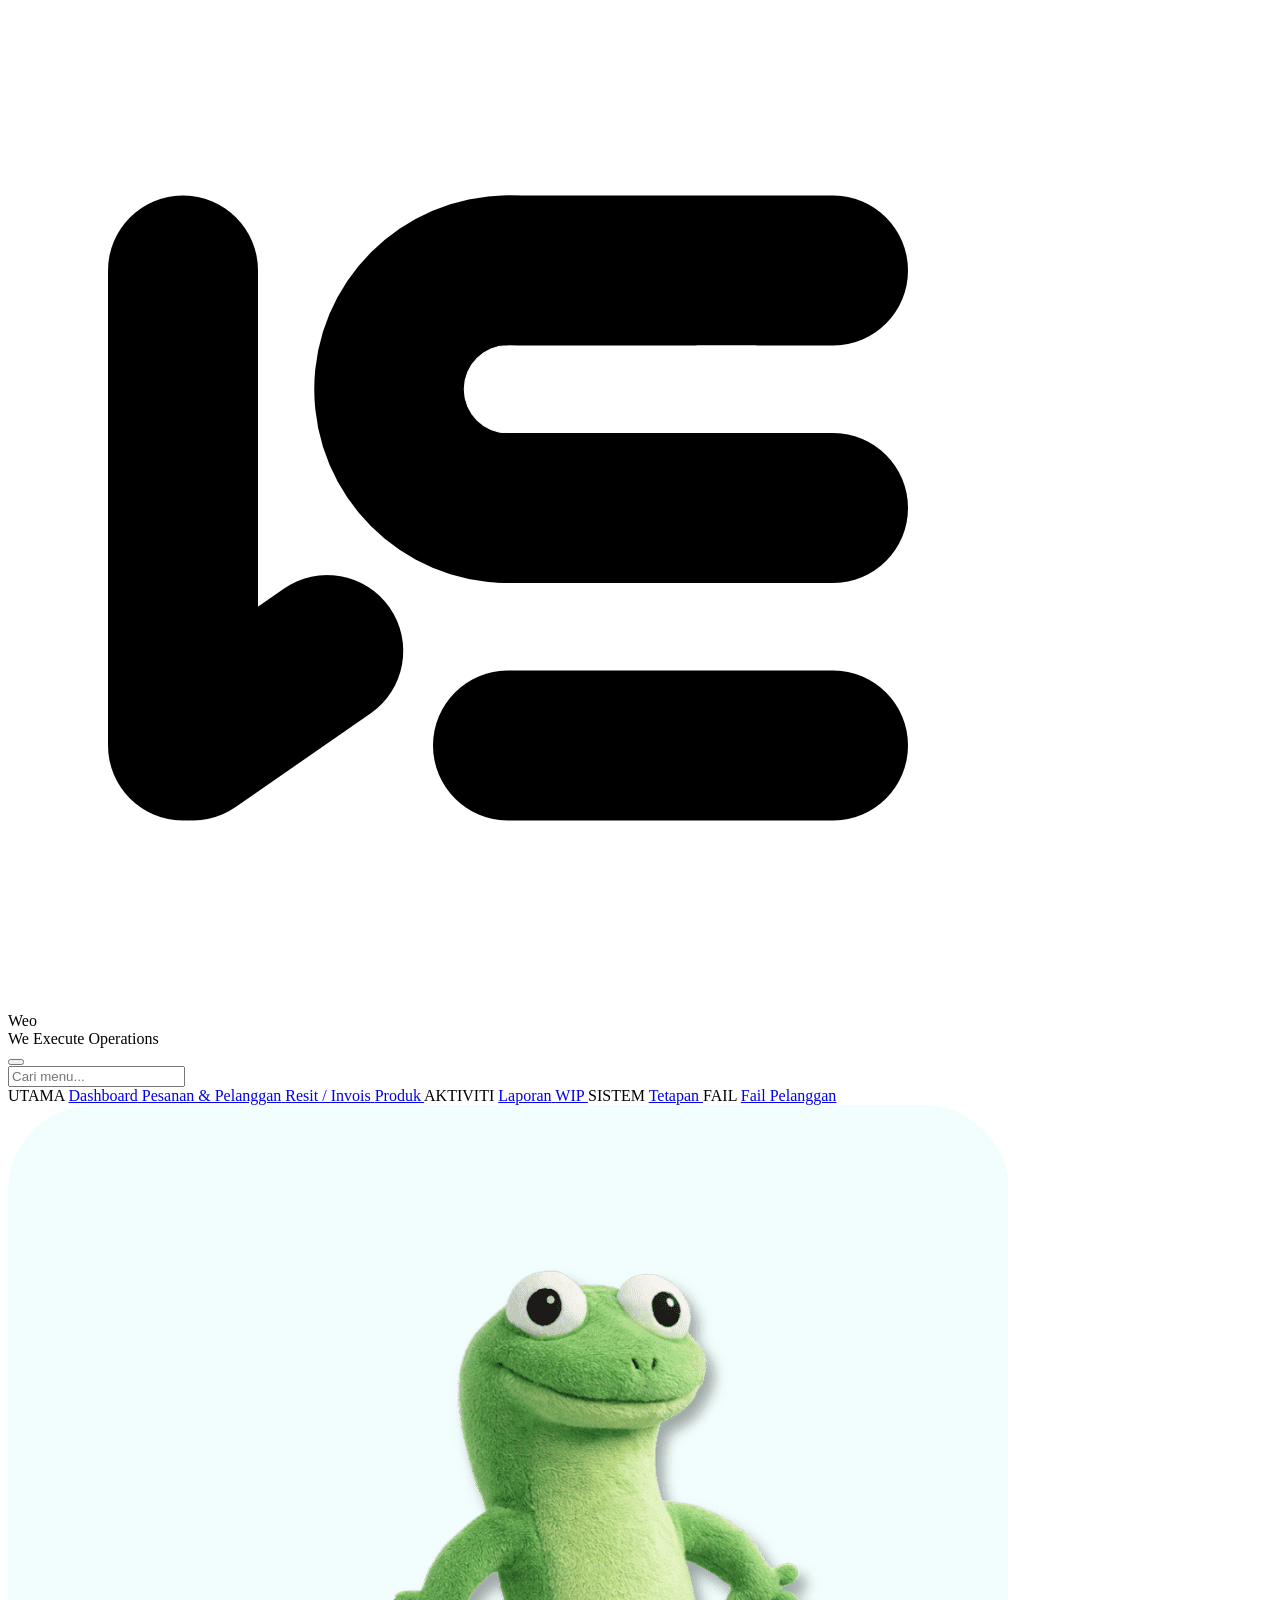
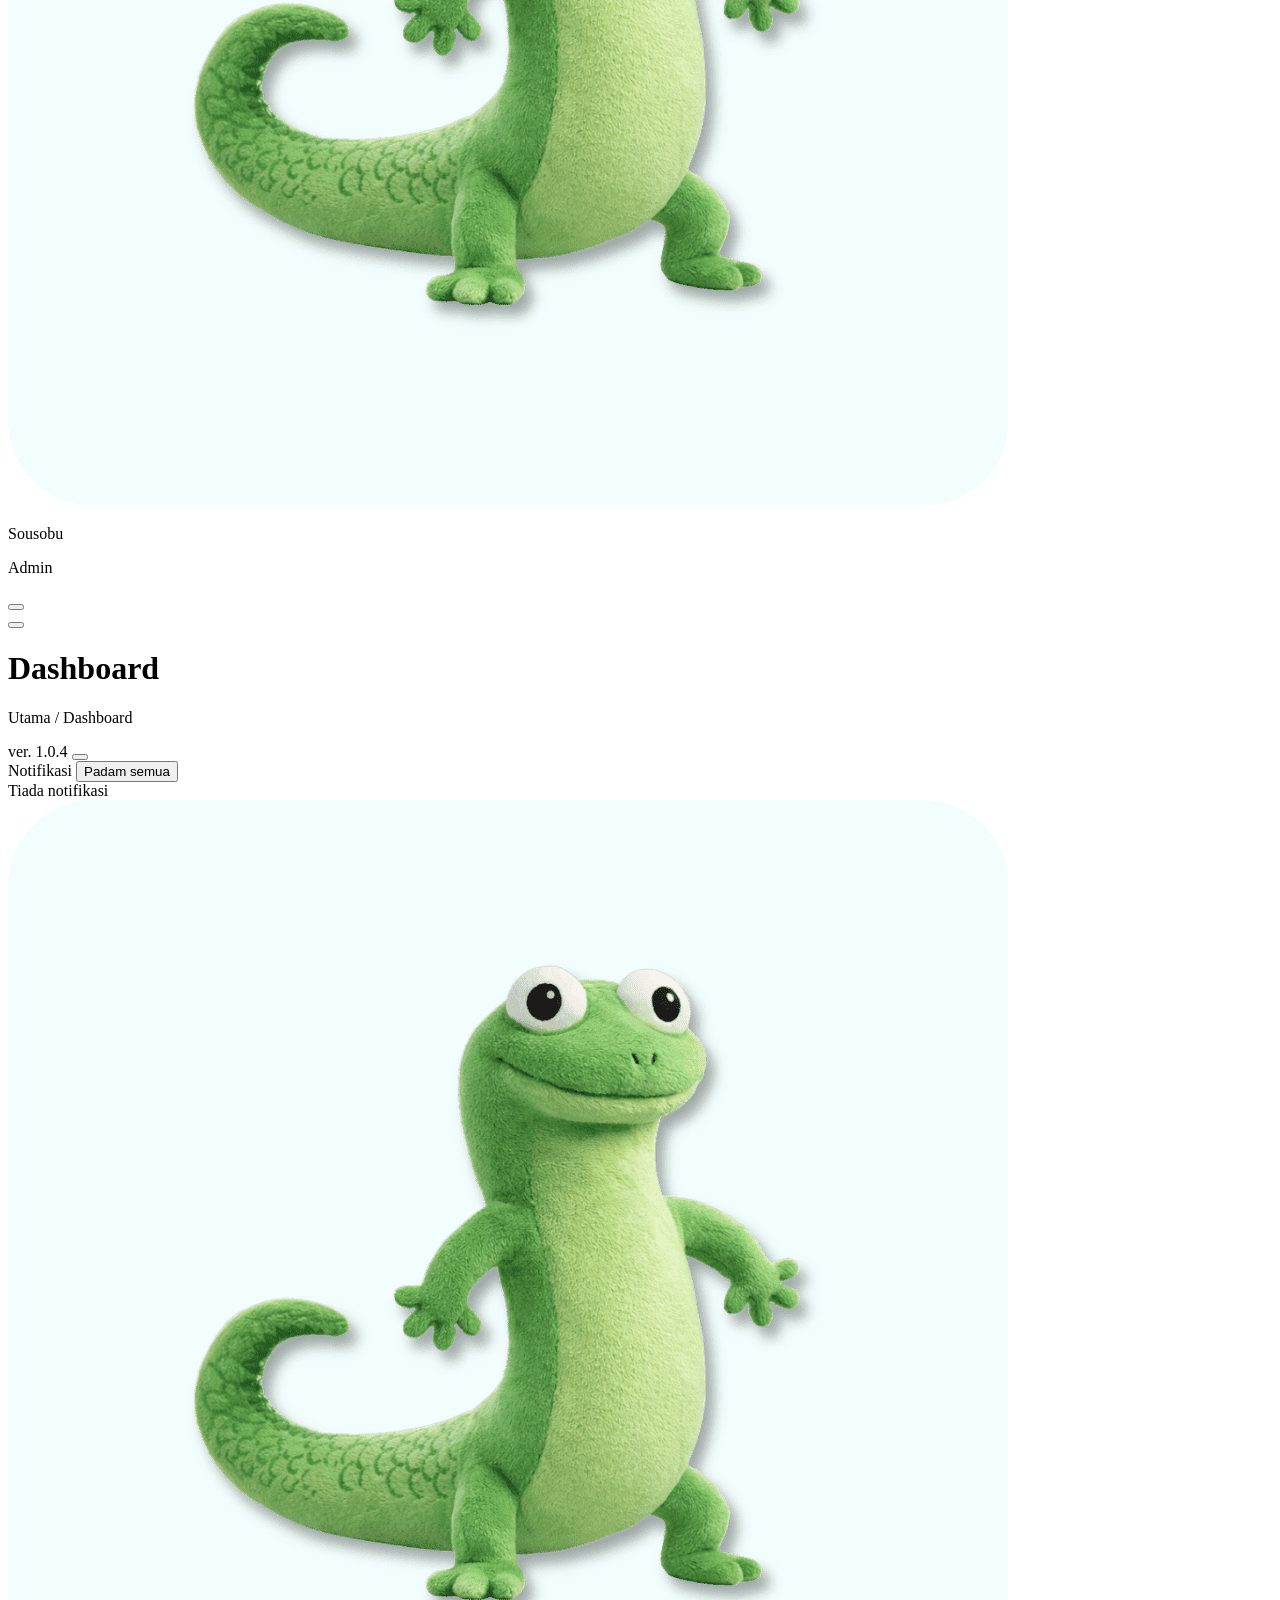
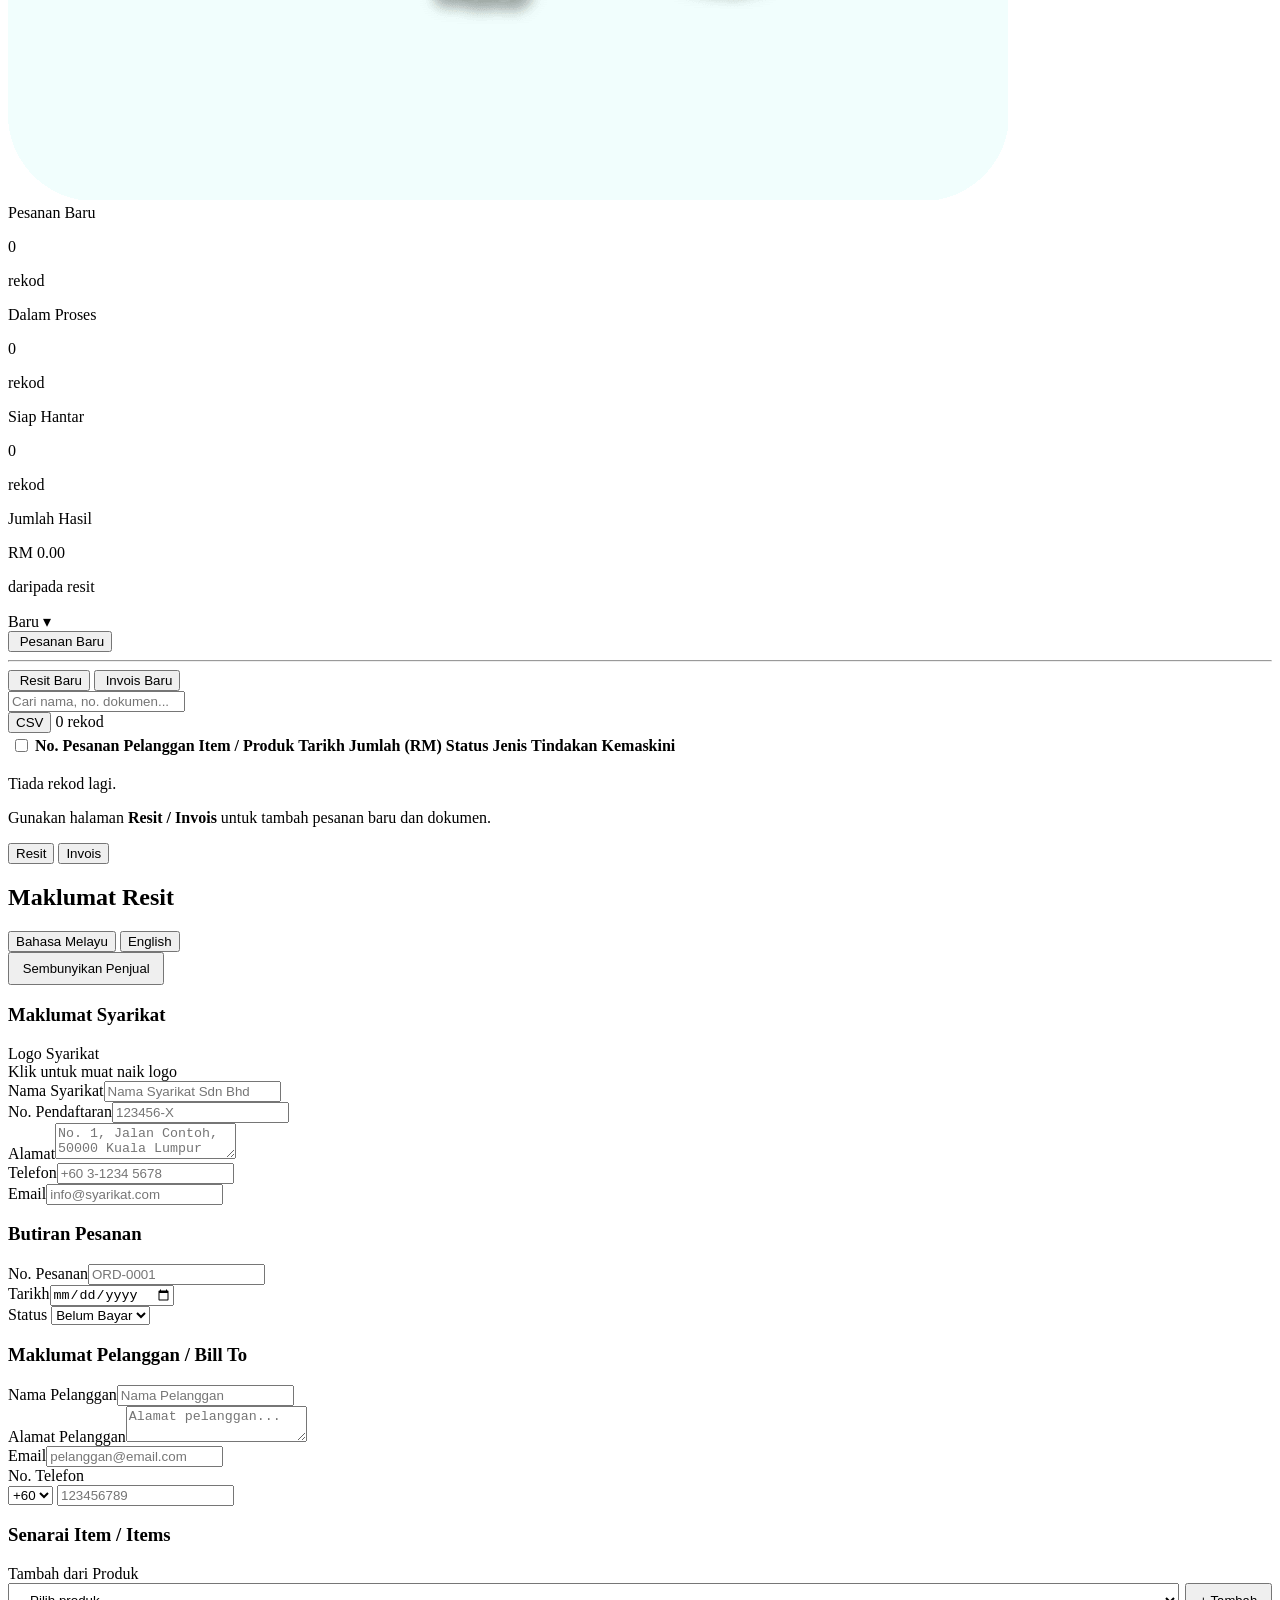
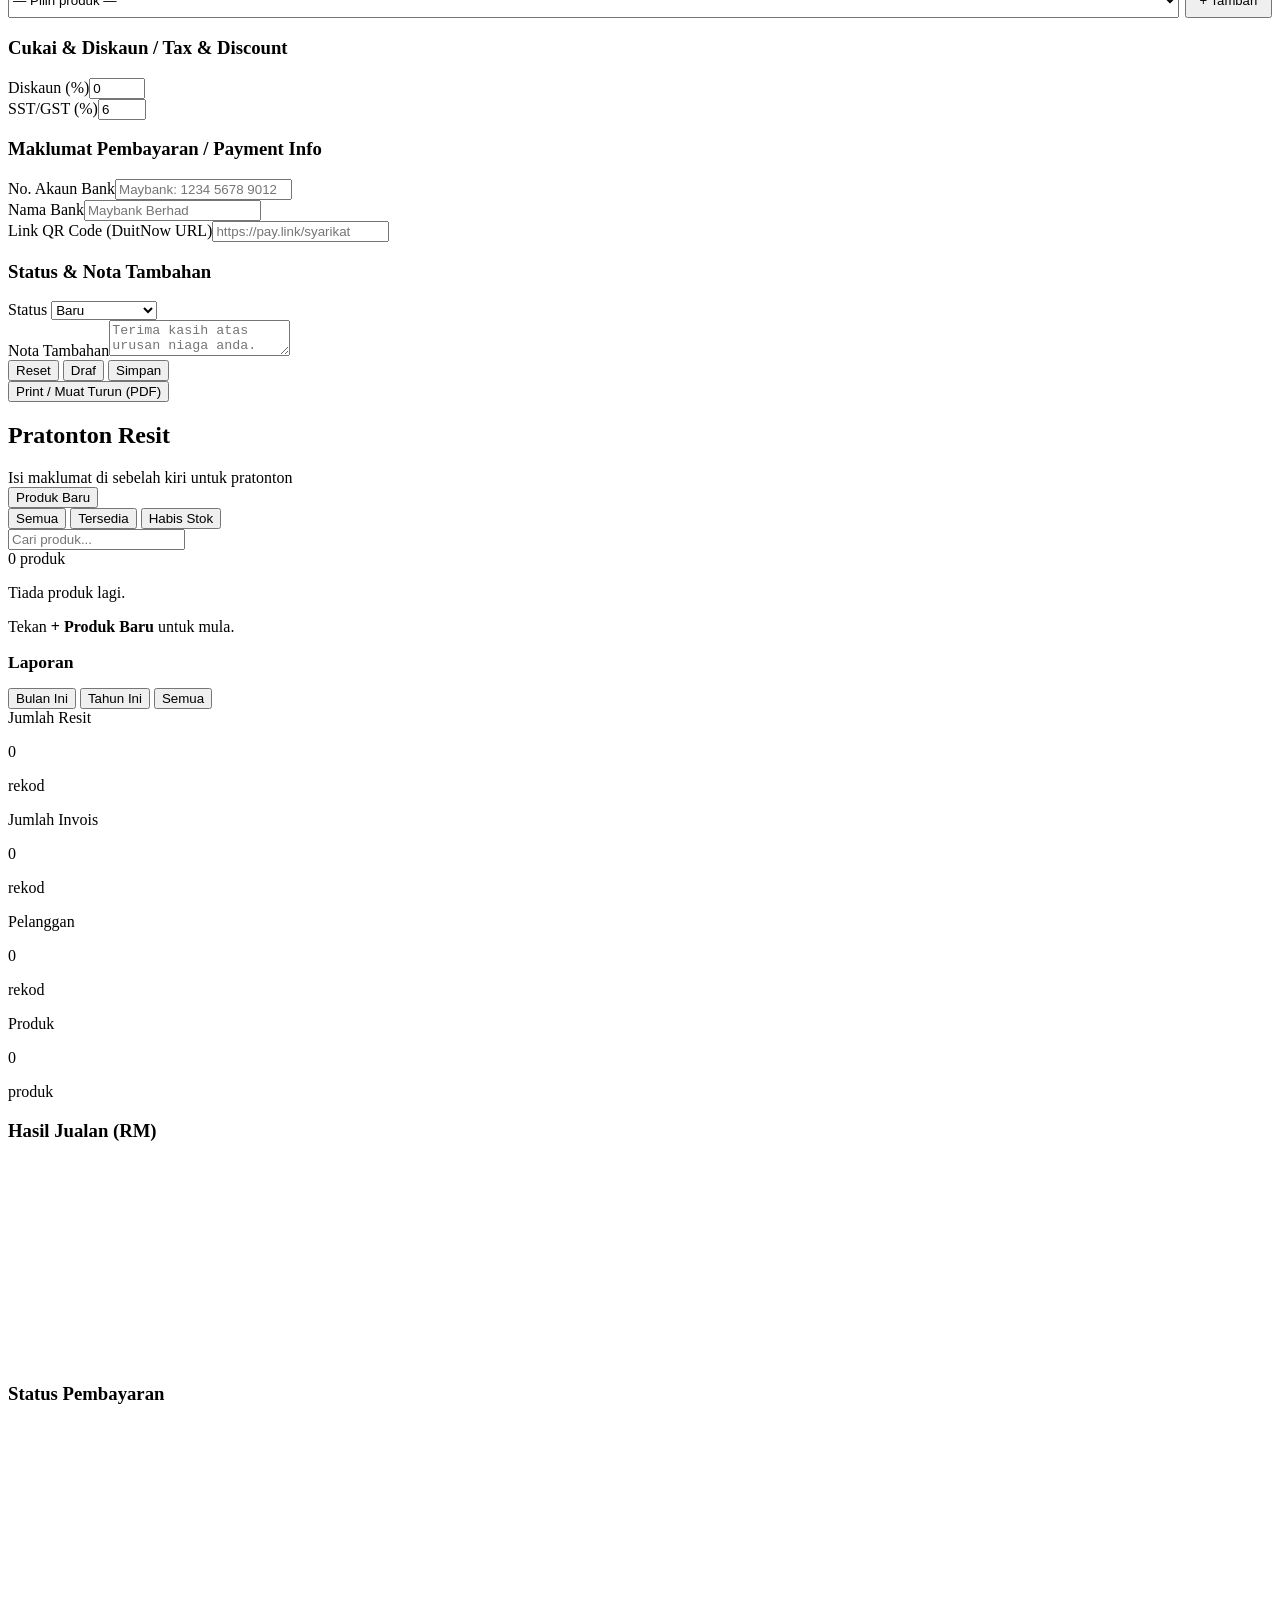
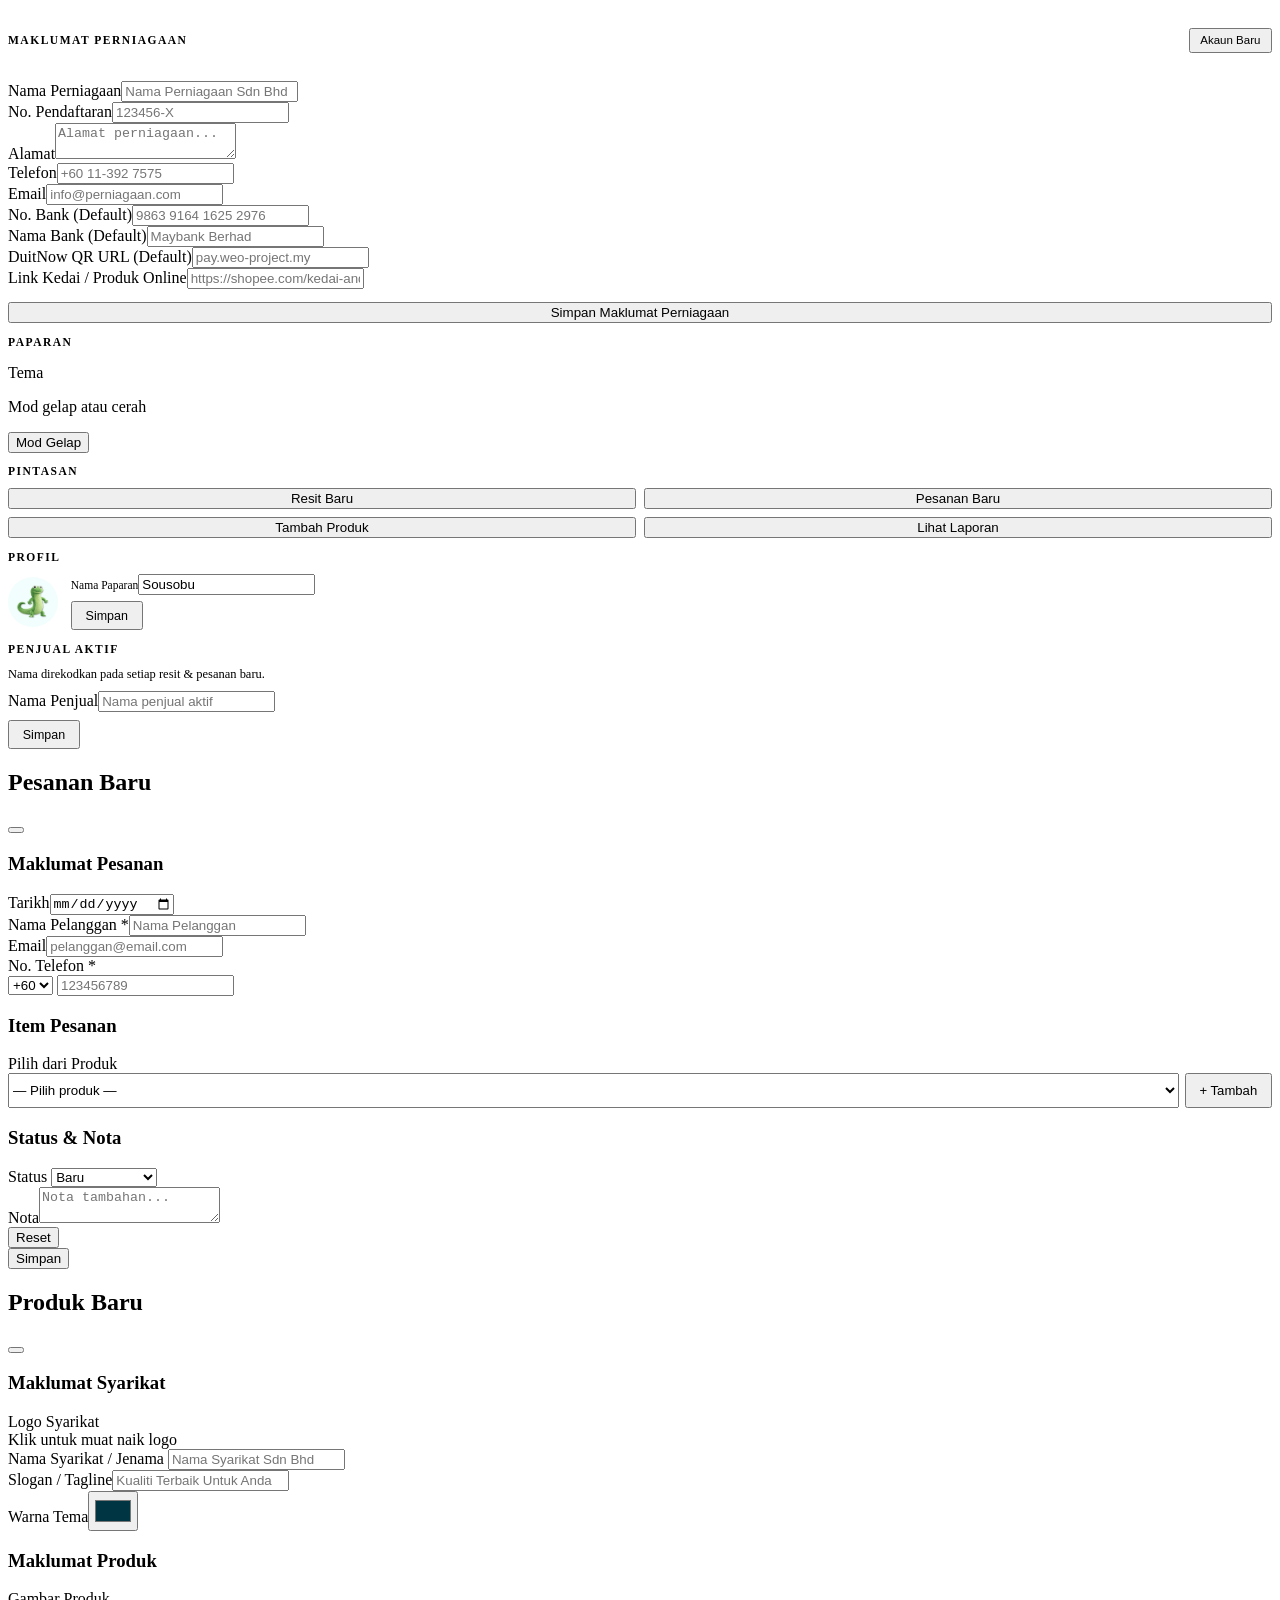
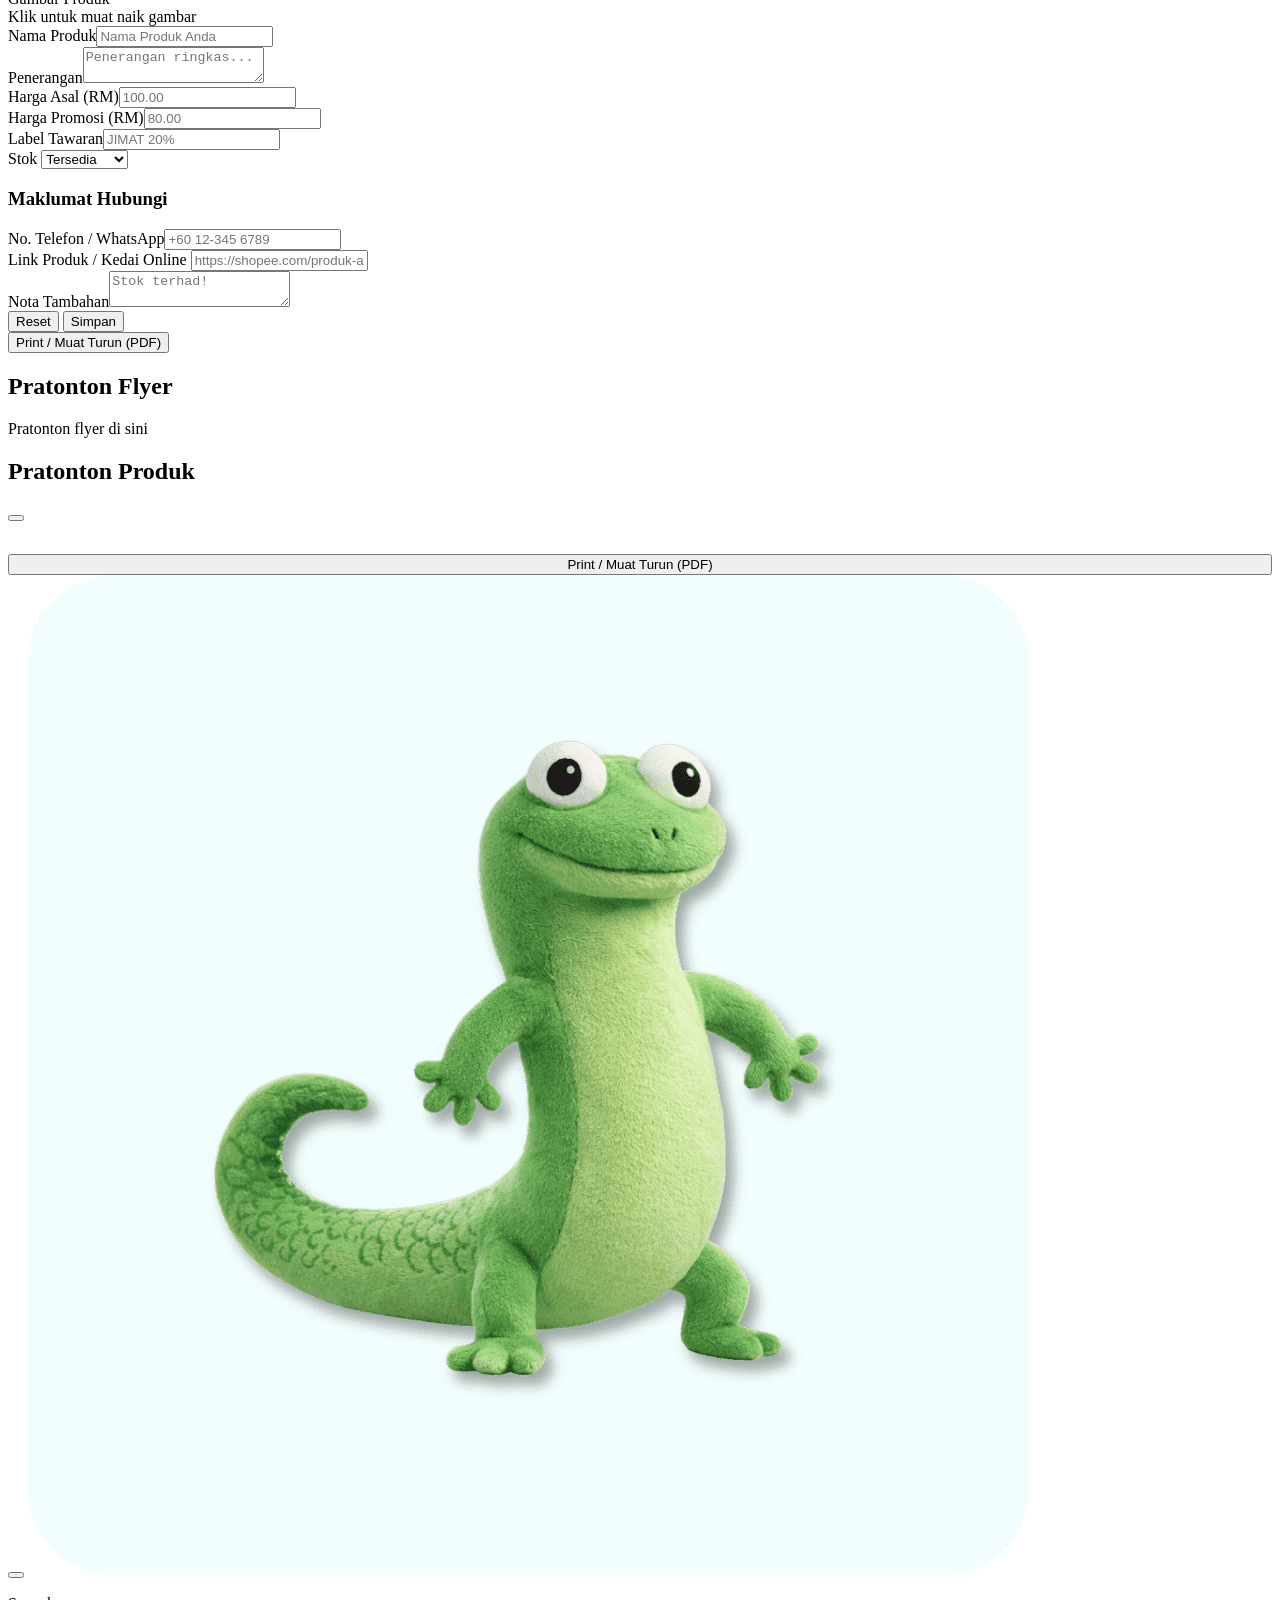
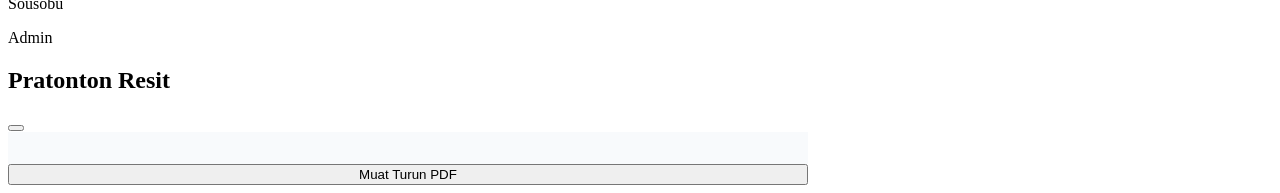
==== commit 9065e221: "ubah source" ====
--- a/index.html
+++ b/index.html
@@ -11,7 +11,7 @@
     <meta name="apple-mobile-web-app-title" content="Weo">
     <meta name="mobile-web-app-capable" content="yes">
     <meta name="mobile-web-app-capable" content="Weo">
-    <link rel="stylesheet" href="/.common/styles/global.css">
+    <link rel="stylesheet" href="/common/styles/global.css">
     <script src="https://cdnjs.cloudflare.com/ajax/libs/qrcodejs/1.0.0/qrcode.min.js"></script>
     <script src="https://code.iconify.design/iconify-icon/1.0.7/iconify-icon.min.js"></script>
     <script src="https://cdn.jsdelivr.net/npm/chart.js@4.4.0/dist/chart.umd.min.js"></script>
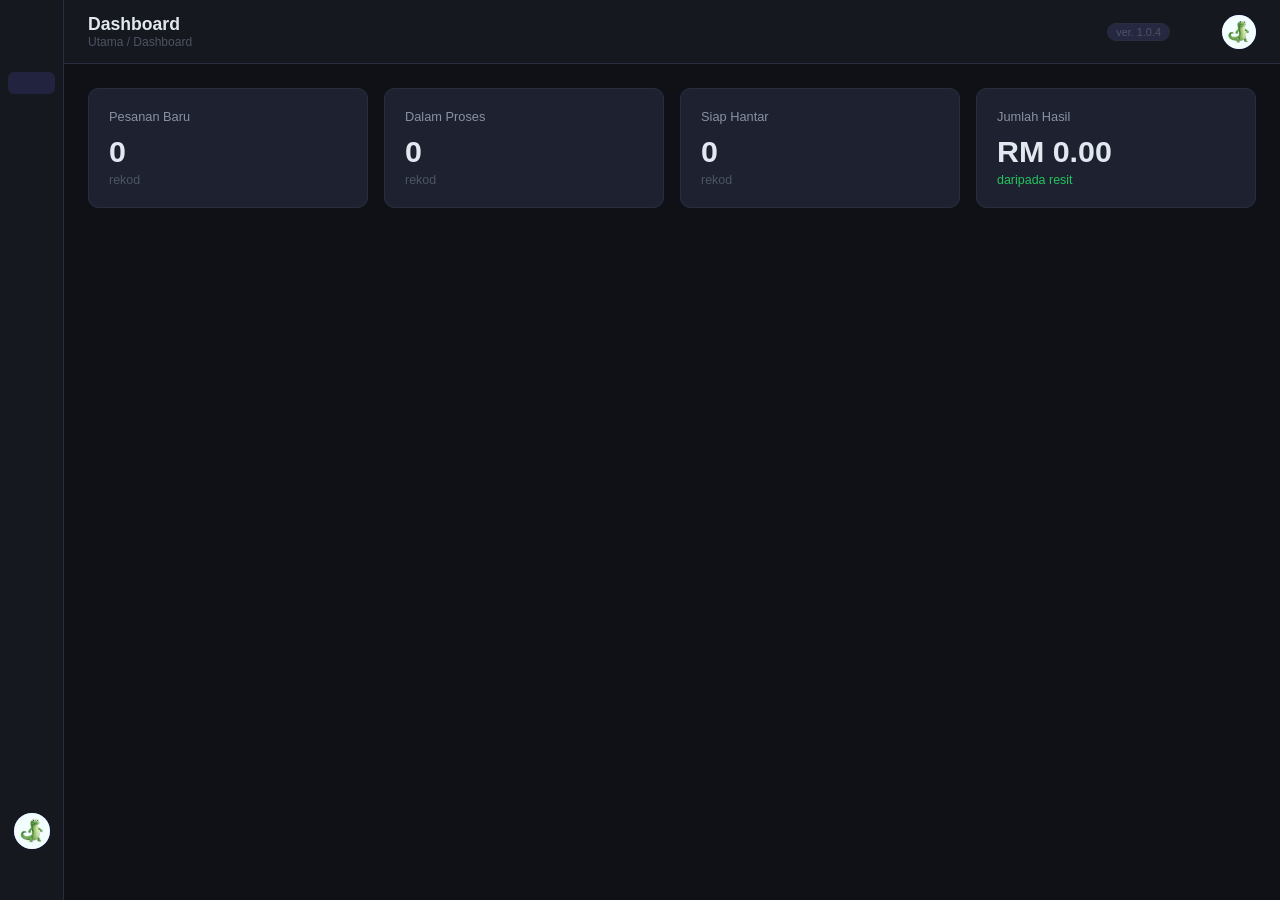
==== commit e2aeeb97: "ubahsuai style" ====
--- a/index.html
+++ b/index.html
@@ -11,7 +11,7 @@
     <meta name="apple-mobile-web-app-title" content="Weo">
     <meta name="mobile-web-app-capable" content="yes">
     <meta name="mobile-web-app-capable" content="Weo">
-    <link rel="stylesheet" href="/common/styles/global.css">
+    <link rel="stylesheet" href="styles/global.css">
     <script src="https://cdnjs.cloudflare.com/ajax/libs/qrcodejs/1.0.0/qrcode.min.js"></script>
     <script src="https://code.iconify.design/iconify-icon/1.0.7/iconify-icon.min.js"></script>
     <script src="https://cdn.jsdelivr.net/npm/chart.js@4.4.0/dist/chart.umd.min.js"></script>
--- a/styles/global.css
+++ b/styles/global.css
@@ -0,0 +1,1630 @@
+/* ============================================
+    STYLE.CSS — Weo Dashboard (Fasa 1 Bug Fix)
+   ============================================ */
+
+:root {
+    --bg-app: #0f1117;
+    --bg-sidebar: #16181f;
+    --bg-topbar: #16181f;
+    --bg-card: #1e2130;
+    --bg-input: #252840;
+    --bg-hover: #252840;
+
+    --accent: #6366f1;
+    --accent-hover: #4f52d4;
+    --accent-green: #22c55e;
+    --accent-orange: #f4a426;
+    --accent-red: #ef4444;
+
+    --text-primary: #e2e8f0;
+    --text-secondary: #8892a4;
+    --text-muted: #4b5563;
+
+    --border: #2a2d3e;
+    --border-light: #353849;
+
+    /* FIX F1-4: Sidebar mini width */
+    --sidebar-width: 240px;
+    --sidebar-mini-width: 64px;
+    --topbar-height: 64px;
+    --radius: 10px;
+    --radius-sm: 6px;
+
+    --shadow: 0 4px 20px rgba(0,0,0,0.4);
+}
+
+body.theme-light {
+    --bg-app: #f1f5f9;
+    --bg-sidebar: #ffffff;
+    --bg-topbar: #ffffff;
+    --bg-card: #ffffff;
+    --bg-input: #f8fafc;
+    --bg-hover: #f1f5f9;
+    --text-primary: #1e293b;
+    --text-secondary: #475569;
+    --text-muted: #94a3b8;
+    --border: #e2e8f0;
+    --border-light: #cbd5e1;
+    --shadow: 0 4px 20px rgba(0,0,0,0.08);
+}
+
+*, *::before, *::after { margin: 0; padding: 0; box-sizing: border-box; }
+
+body {
+    font-family: 'Segoe UI', Tahoma, Geneva, Verdana, sans-serif;
+    background: var(--bg-app);
+    color: var(--text-primary);
+    min-height: 100vh;
+    overflow-x: hidden;
+    transition: background 0.3s, color 0.3s;
+}
+
+a { text-decoration: none; color: inherit; }
+button { cursor: pointer; border: none; background: none; }
+input, select, textarea { outline: none; border: none; font-family: inherit; }
+
+/* ===== Overlay ===== */
+.overlay {
+    display: none;
+    position: fixed; inset: 0;
+    background: rgba(0,0,0,0.6);
+    z-index: 200;
+}
+.overlay.active { display: block; }
+
+/* ===== App ===== */
+.app { display: flex; min-height: 100vh; }
+
+/* ===== FIX F1-4: Sidebar Mini =====
+    - .mini = tunjuk logo + icons je, teks tersembunyi
+    - .open = full width, tunjuk teks
+*/
+.sidebar {
+    width: var(--sidebar-width);
+    background: var(--bg-sidebar);
+    border-right: 1px solid var(--border);
+    display: flex; flex-direction: column;
+    position: fixed; top: 0; left: 0; height: 100vh;
+    z-index: 300;
+    transition: width 0.25s ease;
+    overflow: hidden;  /* overflow hidden untuk animasi lebar */
+}
+
+/* Mini mode — lebar kecil, teks tersembunyi */
+.sidebar.mini {
+    width: var(--sidebar-mini-width);
+}
+
+/* Dalam mini mode, sorok elemen teks */
+.sidebar.mini .logo-name,
+.sidebar.mini .logo-icon,
+.sidebar.mini .nav-txt,
+.sidebar.mini .nav-badge,
+.sidebar.mini .nav-label,
+.sidebar.mini .sidebar-search,
+.sidebar.mini .user-info,
+.sidebar.mini .sidebar-close {
+    display: none;
+}
+
+/* Mini mode — header tengah logo */
+.sidebar.mini .sidebar-header {
+    justify-content: center;
+    padding: 0.2rem 0;
+}
+
+/* Mini mode — nav item tengah */
+.sidebar.mini .nav-item {
+    justify-content: center;
+    padding: 0.7rem 0;
+}
+
+/* Mini mode — sidebar bottom */
+.sidebar.mini .sidebar-bottom {
+    justify-content: center;
+    flex-direction: column;
+    gap: 8px;
+    padding: 0.8rem 0;
+}
+
+/* Mini mode — user avatar tengah */
+.sidebar.mini .sidebar-user {
+    justify-content: center;
+}
+
+/* Mini mode — theme toggle */
+.sidebar.mini .theme-toggle { margin: 0; }
+
+/* Open (full) mode */
+.sidebar.open {
+    width: var(--sidebar-width);
+}
+
+.sidebar-header {
+    display: flex; align-items: center; justify-content: space-between;
+    padding: 0.2rem 1rem; flex-shrink: 0;
+    min-height: 64px;
+}
+
+.logo { display: flex; align-items: center; gap: 0.6rem; white-space: nowrap; }
+.logo-icon { width: 34px; height: 34px; background: var(--accent); border-radius: 8px; object-fit: cover; flex-shrink: 0; }
+.logo-name { font-size: 1.1rem; font-weight: 700; color: var(--text-primary); letter-spacing: 0.5px; }
+
+.sidebar-close {
+    color: var(--text-secondary);
+    display: flex; align-items: center; justify-content: center;
+    padding: 4px 8px; border-radius: 4px; transition: background 0.2s; white-space: nowrap;
+}
+.sidebar-close:hover { background: var(--border); color: var(--text-primary); }
+
+.sidebar-search {
+    display: flex; align-items: center; gap: 0.5rem;
+    margin: 0.8rem; background: var(--bg-input);
+    border: 1px solid var(--border); border-radius: var(--radius-sm);
+    padding: 0.5rem 0.75rem; flex-shrink: 0; white-space: nowrap;
+}
+.sidebar-search input { background: none; color: var(--text-primary); font-size: 0.85rem; width: 100%; min-width: 0; }
+.sidebar-search input::placeholder { color: var(--text-muted); }
+
+.nav { flex: 1; padding: 0.5rem; display: flex; flex-direction: column; gap: 2px; overflow-y: auto; overflow-x: hidden; }
+.nav-label { font-size: 0.65rem; font-weight: 600; color: var(--text-muted); letter-spacing: 1px; padding: 0.8rem 0.5rem 0.3rem; white-space: nowrap; }
+.nav-item {
+    display: flex; align-items: center; gap: 0.65rem;
+    padding: 0.6rem 0.75rem; border-radius: var(--radius-sm);
+    color: var(--text-secondary); font-size: 0.88rem; transition: all 0.2s;
+    white-space: nowrap; overflow: hidden;
+}
+.nav-item:hover { background: var(--bg-card); color: var(--text-primary); }
+.nav-item.active { background: rgba(99,102,241,0.15); color: var(--accent); font-weight: 600; }
+.nav-ico { font-size: 1rem; flex-shrink: 0; display: flex; align-items: center; }
+.nav-txt { flex: 1; overflow: hidden; }
+.nav-badge { background: var(--accent); color: white; font-size: 0.7rem; font-weight: 700; padding: 1px 6px; border-radius: 20px; min-width: 20px; text-align: center; white-space: nowrap; }
+.nav-badge.red { background: var(--accent-red); }
+
+/* FIX: sidebar-bottom tetap di bawah, tidak scroll */
+.sidebar-bottom {
+    display: flex; align-items: center; gap: 6px;
+    padding: 0.8rem 1rem; flex-shrink: 0;
+    white-space: nowrap;
+}
+.sidebar-user { display: flex; align-items: center; gap: 8px; flex: 1; min-width: 0; overflow: hidden; }
+.user-avatar {
+    width: 36px; height: 36px; background: var(--accent); border-radius: 50%;
+    display: flex; align-items: center; justify-content: center;
+    font-size: 0.75rem; font-weight: 700; color: white;
+    flex-shrink: 0; overflow: hidden; cursor: pointer;
+}
+.user-avatar img { width: 100%; height: 100%; object-fit: cover; }
+.user-info { flex: 1; min-width: 0; overflow: hidden; }
+.user-name { font-size: 0.88rem; font-weight: 600; color: var(--text-primary); white-space: nowrap; overflow: hidden; text-overflow: ellipsis; }
+.user-role { font-size: 0.75rem; color: var(--text-muted); }
+
+.theme-toggle { width: 30px; height: 30px; display: flex; align-items: center; justify-content: center; border-radius: 6px; color: var(--text-muted); transition: all 0.2s; flex-shrink: 0; }
+.theme-toggle:hover { background: var(--border); color: var(--text-primary); }
+
+/* ===== Main — FIX: margin ikut mini width =====  */
+.main {
+    flex: 1;
+    margin-left: var(--sidebar-mini-width);
+    display: flex; flex-direction: column; min-height: 100vh;
+    transition: margin-left 0.25s ease;
+}
+
+/* Bila sidebar terbuka penuh, main tolak ke kanan */
+.main.sidebar-open {
+    margin-left: var(--sidebar-width);
+}
+
+/* ===== Topbar ===== */
+.topbar {
+    height: var(--topbar-height);
+    background: var(--bg-topbar);
+    border-bottom: 1px solid var(--border);
+    display: flex; align-items: center; justify-content: space-between;
+    padding: 0 1.5rem;
+    position: sticky; top: 0; z-index: 100; flex-shrink: 0;
+}
+.topbar-left { display: flex; align-items: center; gap: 1rem; }
+.hamburger { color: var(--text-secondary); display: flex; align-items: center; justify-content: center; padding: 6px; border-radius: 6px; transition: background 0.2s; }
+.hamburger:hover { background: var(--border); color: var(--text-primary); }
+.page-title h1 { font-size: 1.1rem; font-weight: 700; color: var(--text-primary); }
+.breadcrumb { font-size: 0.75rem; color: var(--text-muted); }
+.topbar-right { display: flex; align-items: center; gap: 0.5rem; position: relative; }
+.icon-btn { width: 36px; height: 36px; border-radius: 8px; display: flex; align-items: center; justify-content: center; color: var(--text-secondary); position: relative; transition: background 0.2s; }
+.icon-btn:hover { background: var(--border); color: var(--text-primary); }
+
+/* Notifikasi */
+.notif-btn { position: relative; }
+.notif-dot { position: absolute; top: 6px; right: 6px; width: 8px; height: 8px; background: var(--accent-red); border-radius: 50%; border: 2px solid var(--bg-topbar); }
+.notif-dropdown { display: none; position: absolute; top: calc(100% + 8px); right: 0; width: 320px; background: var(--bg-card); border: 1px solid var(--border); border-radius: var(--radius); box-shadow: var(--shadow); z-index: 200; overflow: hidden; }
+.notif-dropdown.open { display: block; }
+.notif-header { display: flex; align-items: center; justify-content: space-between; padding: 0.8rem 1rem; border-bottom: 1px solid var(--border); font-size: 0.88rem; font-weight: 600; color: var(--text-primary); }
+.notif-clear { font-size: 0.75rem; color: var(--accent); cursor: pointer; }
+.notif-clear:hover { text-decoration: underline; }
+.notif-list { max-height: 300px; overflow-y: auto; }
+.notif-empty { padding: 2rem; text-align: center; font-size: 0.85rem; color: var(--text-muted); }
+.notif-item { display: flex; gap: 10px; padding: 0.8rem 1rem; border-bottom: 1px solid var(--border); cursor: pointer; transition: background 0.2s; }
+.notif-item:hover { background: var(--bg-input); }
+.notif-item-icon { width: 32px; height: 32px; border-radius: 50%; background: rgba(99,102,241,0.15); display: flex; align-items: center; justify-content: center; flex-shrink: 0; color: var(--accent); }
+.notif-item-text { flex: 1; }
+.notif-item-msg { font-size: 0.82rem; color: var(--text-primary); line-height: 1.4; }
+.notif-item-time { font-size: 0.72rem; color: var(--text-muted); margin-top: 2px; }
+
+.topbar-avatar.user-avatar { width: 34px; height: 34px; cursor: pointer; }
+
+/* ===== Content ===== */
+.content { flex: 1; padding: 1.5rem; display: flex; flex-direction: column; gap: 1.5rem; overflow-y: auto; }
+
+/* ===== Page ===== */
+.page { display: none; animation: fadeIn 0.2s ease; }
+.page.active { display: block; }
+@keyframes fadeIn { from { opacity: 0; transform: translateY(6px); } to { opacity: 1; transform: translateY(0); } }
+
+/* ===== Coming Soon ===== */
+.coming-soon { display: flex; flex-direction: column; align-items: center; justify-content: center; min-height: 50vh; gap: 1rem; color: var(--text-muted); }
+.coming-soon iconify-icon { color: var(--text-muted); }
+.coming-soon h2 { font-size: 1.2rem; color: var(--text-primary); }
+.coming-soon p { font-size: 0.88rem; }
+
+/* ===== Stats ===== */
+.stats-grid { display: grid; grid-template-columns: repeat(4, 1fr); gap: 1rem; }
+.stat-card { background: var(--bg-card); border: 1px solid var(--border); border-radius: var(--radius); padding: 1.25rem; transition: border-color 0.2s, transform 0.2s; }
+.stat-card:hover { border-color: var(--accent); transform: translateY(-2px); }
+.stat-top { display: flex; justify-content: space-between; align-items: center; margin-bottom: 0.75rem; }
+.stat-label { font-size: 0.8rem; color: var(--text-secondary); font-weight: 500; }
+.stat-icon { color: var(--accent); }
+.stat-value { font-size: 1.9rem; font-weight: 800; color: var(--text-primary); line-height: 1; margin-bottom: 0.4rem; }
+.stat-change { font-size: 0.78rem; font-weight: 500; }
+.stat-change.up { color: var(--accent-green); }
+.stat-change.down { color: var(--accent-red); }
+.stat-change.neutral { color: var(--text-muted); }
+
+/* ===== FIX: Resit Workspace — form scroll, preview TETAP =====
+   Form panel scroll sendiri. Preview panel sticky.
+*/
+.resit-workspace {
+    display: grid;
+    grid-template-columns: 420px 1fr;
+    /* FIX: tinggi ikut viewport supaya preview tetap */
+    height: calc(100vh - var(--topbar-height));
+    margin: -1.5rem;
+    overflow: hidden;
+}
+
+/* Form panel — boleh scroll */
+.form-panel {
+    background: var(--bg-sidebar);
+    border-right: 1px solid var(--border);
+    padding: 1.5rem;
+    overflow-y: auto;    /* scroll dalam form panel */
+    height: 100%;
+}
+
+/* Preview panel — TETAP (sticky), tidak scroll bersama form */
+.preview-panel {
+    padding: 1.5rem;
+    overflow-y: auto;   /* panel scroll */
+    height: 100%;
+    background: var(--bg-app);
+    display: flex;
+    flex-direction: column;
+    align-items: flex-start; /* supaya invoice-preview tidak stretch pelik */
+}
+
+.panel-title { font-size: 1rem; font-weight: 700; margin-bottom: 1rem; }
+
+/* Doc Type */
+.doc-type-selector { display: flex; gap: 6px; margin-bottom: 1rem; background: var(--bg-input); border: 1px solid var(--border); border-radius: var(--radius-sm); padding: 4px; }
+.doc-type-btn { flex: 1; padding: 0.5rem; border-radius: 4px; font-size: 0.85rem; font-weight: 600; color: var(--text-muted); transition: all 0.2s; }
+.doc-type-btn.active { background: var(--accent); color: white; }
+.doc-type-btn:hover:not(.active) { background: var(--border); color: var(--text-primary); }
+
+/* Lang Tabs */
+.lang-tabs { display: flex; gap: 8px; margin-bottom: 1rem; }
+.lang-tab { flex: 1; padding: 0.5rem; background: var(--bg-input); border: 1px solid var(--border); border-radius: var(--radius-sm); color: var(--text-muted); font-size: 0.85rem; cursor: pointer; transition: all 0.2s; }
+.lang-tab.active { background: rgba(99,102,241,0.2); border-color: var(--accent); color: var(--accent); font-weight: 600; }
+
+/* Form Sections */
+.form-section { background: var(--bg-card); border: 1px solid var(--border); border-radius: var(--radius); padding: 1rem; margin-bottom: 1rem; }
+.form-section-title { font-size: 0.72rem; font-weight: 700; color: var(--accent); text-transform: uppercase; letter-spacing: 0.5px; margin-bottom: 0.8rem; }
+.form-row { margin-bottom: 0.6rem; }
+.form-row label { display: block; font-size: 0.75rem; color: var(--text-secondary); margin-bottom: 4px; }
+.form-row-2col { display: grid; grid-template-columns: 1fr 1fr; gap: 0.7rem; }
+#page-resit .form-row-2col.single-col { grid-template-columns: 1fr !important; }
+.phone-input-row { display: flex; gap: 0.5rem; }
+.phone-input-row .form-input { min-width: 0; }
+.form-input { width: 100%; background: var(--bg-app); border: 1px solid var(--border); border-radius: var(--radius-sm); padding: 0.5rem 0.8rem; color: var(--text-primary); font-size: 0.85rem; transition: border-color 0.2s; }
+.form-input:focus { border-color: var(--accent); }
+.form-input::placeholder { color: var(--text-muted); }
+select.form-input option[disabled] { color: #9ca3af; }
+select.form-input option:not([disabled]) { color: var(--text-primary); }
+.form-input-small { padding: 0.25rem 0.5rem; font-size: 0.75rem; }
+#pesananCountryCode.form-input, #pesananCountryCode.form-input-small { max-width: 70px !important; }
+.form-textarea { resize: vertical; min-height: 60px; }
+
+/* Image upload */
+.img-upload-wrap { position: relative; }
+.logo-upload-area { border: 2px dashed var(--border); border-radius: var(--radius-sm); padding: 1rem; text-align: center; cursor: pointer; transition: border-color 0.2s; display: flex; flex-direction: column; align-items: center; gap: 6px; }
+.logo-upload-area:hover { border-color: var(--accent); }
+.logo-upload-area div { display: flex; flex-direction: column; align-items: center; gap: 4px; color: var(--text-muted); font-size: 0.8rem; }
+.btn-delete-img { position: absolute; top: 6px; right: 6px; background: var(--accent-red); color: white; width: 26px; height: 26px; border-radius: 50%; display: flex; align-items: center; justify-content: center; font-size: 0.75rem; transition: background 0.2s; z-index: 2; box-shadow: 0 2px 6px rgba(0,0,0,0.3); }
+.btn-delete-img:hover { background: #dc2626; }
+
+/* Item rows */
+.item-header { display: grid; grid-template-columns: 1fr 55px 80px 30px; gap: 6px; margin-bottom: 4px; }
+.item-header span { font-size: 0.68rem; color: var(--text-muted); padding: 0 0.3rem; }
+.item-row { display: grid; grid-template-columns: 1fr 55px 80px 30px; gap: 6px; margin-bottom: 6px; align-items: center; }
+.item-row input { background: var(--bg-app); border: 1px solid var(--border); border-radius: var(--radius-sm); padding: 0.4rem 0.5rem; color: var(--text-primary); font-size: 0.8rem; width: 100%; }
+.item-row input:focus { border-color: var(--accent); }
+.item-row input::placeholder { color: var(--text-muted); }
+.item-row.highlight { border: 2px solid var(--accent); border-radius: var(--radius-sm); background: rgba(99,102,241,0.1); }
+.btn-del-item { background: rgba(239,68,68,0.15); color: var(--accent-red); width: 28px; height: 28px; border-radius: var(--radius-sm); cursor: pointer; display: flex; align-items: center; justify-content: center; font-size: 0.8rem; transition: background 0.2s; }
+.btn-del-item:hover { background: rgba(239,68,68,0.3); }
+.btn-add-item { width: 100%; background: rgba(99,102,241,0.1); border: 1px dashed var(--accent); color: var(--accent); padding: 0.5rem; border-radius: var(--radius-sm); font-size: 0.85rem; cursor: pointer; margin-top: 0.5rem; transition: background 0.2s; }
+.btn-add-item:hover { background: rgba(99,102,241,0.2); }
+
+/* FIX F1-11: Layout button baharu — kiri [Reset][Simpan] | kanan [Print][Muat turun] */
+.form-actions-split {
+    display: flex;
+    justify-content: space-between;
+    align-items: center;
+    gap: 0.5rem;
+    margin-top: 1rem;
+    flex-wrap: wrap;
+}
+.form-actions-left { display: flex; gap: 0.5rem; }
+.form-actions-right { display: flex; gap: 0.5rem; }
+
+.form-actions-split button { display: flex; align-items: center; gap: 5px; font-size: 0.82rem; font-weight: 600; }
+.btn-reset { background: var(--bg-card); border: 1px solid var(--border); color: var(--text-secondary); padding: 0.6rem 0.8rem; border-radius: var(--radius-sm); transition: background 0.2s; }
+.btn-reset:hover { background: var(--border); color: var(--text-primary); }
+.btn-save { background: var(--accent); color: white; padding: 0.6rem 1rem; border-radius: var(--radius-sm); transition: background 0.2s; }
+.btn-save:hover { background: var(--accent-hover); }
+.btn-print { background: var(--bg-card); border: 1px solid var(--border-light); color: var(--text-primary); padding: 0.6rem 0.8rem; border-radius: var(--radius-sm); transition: background 0.2s; }
+.btn-print:hover { background: var(--border); }
+.btn-download { background: var(--accent-green); border: none; color: white; padding: 0.6rem 1rem; border-radius: var(--radius-sm); transition: background 0.2s; }
+.btn-download:hover { background: #16a34a; }
+
+/* Preview */
+.invoice-preview {
+    background: white;
+    border-radius: var(--radius);
+    overflow: visible;          /* tiada potong */
+    box-shadow: var(--shadow);
+    color: #1a1a1a;
+    font-family: 'Segoe UI', Arial, sans-serif;
+    width: 100%;               /* lebar penuh panel */
+    height: auto !important;   /* tinggi ikut kandungan */
+    min-height: 0;
+    flex-shrink: 0;            /* tidak dikecilkan */
+}
+.preview-placeholder { display: flex; flex-direction: column; align-items: center; justify-content: center; min-height: 300px; color: var(--text-muted); gap: 12px; }
+.preview-placeholder iconify-icon { color: var(--text-muted); }
+.preview-placeholder span:last-child { font-size: 0.88rem; }
+
+/* ===== Invoice Doc ===== */
+.inv-doc { padding: 2rem; }
+.inv-header { display: flex; justify-content: space-between; align-items: flex-start; margin-bottom: 1.5rem; padding-bottom: 1.2rem; border-bottom: 2px solid #e2e8f0; }
+.inv-company-logo { max-height: 65px; max-width: 160px; object-fit: contain; margin-bottom: 0.4rem; display: block; }
+.inv-company-name { font-size: 1.2rem; font-weight: 800; color: #1a1a2e; }
+.inv-company-detail { font-size: 0.75rem; color: #64748b; margin-top: 4px; line-height: 1.5; }
+.inv-title-block { text-align: right; }
+.inv-title { font-size: 1.8rem; font-weight: 900; color: #1a1a2e; letter-spacing: 2px; }
+.inv-no { font-size: 0.88rem; color: #64748b; margin-top: 4px; }
+.inv-status { display: inline-block; padding: 3px 12px; border-radius: 20px; font-size: 0.72rem; font-weight: 700; margin-top: 6px; text-transform: uppercase; letter-spacing: 1px; }
+.inv-status.paid { background: #dcfce7; color: #16a34a; }
+.inv-status.unpaid { background: #fee2e2; color: #dc2626; }
+.inv-status.pending { background: #fef9c3; color: #ca8a04; }
+.inv-parties { display: grid; grid-template-columns: 1fr 1fr; gap: 1.5rem; margin-bottom: 1.2rem; }
+.inv-party-label { font-size: 0.65rem; font-weight: 700; color: #94a3b8; letter-spacing: 1.5px; text-transform: uppercase; margin-bottom: 5px; }
+.inv-party-name { font-size: 0.92rem; font-weight: 700; color: #1a1a2e; margin-bottom: 3px; }
+.inv-party-detail { font-size: 0.75rem; color: #64748b; line-height: 1.5; }
+.inv-dates { display: flex; gap: 1.5rem; background: #f8fafc; border-radius: 8px; padding: 0.7rem 1rem; margin-bottom: 1.2rem; }
+.inv-date-item label { display: block; font-size: 0.65rem; color: #94a3b8; text-transform: uppercase; letter-spacing: 1px; margin-bottom: 2px; }
+.inv-date-item span { font-size: 0.85rem; font-weight: 600; color: #1a1a2e; }
+.inv-table { width: 100%; border-collapse: collapse; margin-bottom: 1.2rem; font-size: 0.83rem; }
+.inv-table thead th { background: #1a1a2e; color: white; padding: 0.65rem 0.75rem; text-align: left; font-size: 0.72rem; text-transform: uppercase; }
+.inv-table thead th:last-child, .inv-table tbody td:last-child { text-align: right; font-weight: 600; }
+.inv-table thead th:nth-child(2), .inv-table thead th:nth-child(3), .inv-table tbody td:nth-child(2), .inv-table tbody td:nth-child(3) { text-align: center; }
+.inv-table tbody tr { border-bottom: 1px solid #e2e8f0; }
+.inv-table tbody tr:nth-child(even) { background: #f8fafc; }
+.inv-table tbody td { padding: 0.6rem 0.75rem; color: #334155; }
+.disc-col, .disc-badge { text-align: center; }
+.disc-tag { background: #e0e7ff; color: #4338ca; font-size: 0.7rem; font-weight: 700; padding: 2px 7px; border-radius: 10px; }
+.inv-totals { display: flex; justify-content: flex-end; margin-bottom: 1.2rem; }
+.inv-totals-box { width: 260px; }
+.inv-total-row { display: flex; justify-content: space-between; padding: 0.38rem 0; font-size: 0.83rem; color: #475569; border-bottom: 1px solid #e2e8f0; }
+.inv-total-row.discount { color: #dc2626; }
+.inv-total-row.tax { color: #0369a1; }
+.inv-total-row.grand { font-size: 0.95rem; font-weight: 800; color: #1a1a2e; border-bottom: none; margin-top: 4px; padding-top: 0.5rem; border-top: 2px solid #1a1a2e; }
+.inv-payment { display: grid; grid-template-columns: 1fr auto; gap: 1.2rem; background: #f8fafc; border-radius: 8px; padding: 1rem; margin-bottom: 1.2rem; align-items: center; }
+.inv-payment-label { font-size: 0.65rem; font-weight: 700; color: #94a3b8; text-transform: uppercase; letter-spacing: 1px; margin-bottom: 5px; }
+.inv-payment-info { font-size: 0.85rem; color: #1a1a2e; font-weight: 600; line-height: 1.6; }
+.inv-qr-wrap { display: flex; flex-direction: column; align-items: center; gap: 5px; }
+.inv-qr-wrap span { font-size: 0.65rem; color: #94a3b8; }
+.inv-qr-center { display: flex; flex-direction: column; align-items: center; gap: 6px; padding: 1.2rem; background: #f8fafc; border-radius: 8px; margin-bottom: 1.2rem; }
+.inv-qr-center-label { font-size: 0.65rem; font-weight: 700; color: #94a3b8; text-transform: uppercase; letter-spacing: 1px; }
+.inv-qr-center-logo { position: relative; display: flex; align-items: center; justify-content: center; }
+.qr-logo-overlay { position: absolute; width: 32px; height: 32px; border-radius: 5px; object-fit: contain; background: white; padding: 2px; }
+.inv-notes { background: #fffbeb; border-left: 4px solid #f59e0b; border-radius: 0 7px 7px 0; padding: 0.75rem 0.9rem; margin-bottom: 1.2rem; }
+.inv-notes-label { font-size: 0.68rem; font-weight: 700; color: #92400e; text-transform: uppercase; letter-spacing: 1px; margin-bottom: 3px; }
+.inv-notes-text { font-size: 0.8rem; color: #78350f; line-height: 1.5; }
+/* FIX F1-10: Footer tetap di bawah setiap page bila cetak */
+.inv-footer {
+    text-align: center;
+    padding-top: 0.8rem;
+    border-top: 1px solid #e2e8f0;
+    font-size: 0.72rem;
+    color: #94a3b8;
+    margin-top: auto;
+}
+
+/* ===== Pelanggan List ===== */
+.list-topbar { display: flex; align-items: center; justify-content: space-between; margin-bottom: 1rem; gap: 1rem; flex-wrap: wrap; }
+.list-topbar-left { display: flex; align-items: center; gap: 0.8rem; }
+.list-topbar-right { display: flex; align-items: center; gap: 0.8rem; }
+.list-title { font-size: 1rem; font-weight: 700; color: var(--text-primary); }
+
+.btn-new-group { position: relative; display: flex; }
+.btn-new { background: var(--accent); color: white; padding: 0.5rem 1rem; border-radius: var(--radius-sm) 0 0 var(--radius-sm); font-size: 0.88rem; font-weight: 600; transition: background 0.2s; display: flex; align-items: center; gap: 4px; }
+.btn-new-single { background: var(--accent); color: white; padding: 0.5rem 1rem; border-radius: var(--radius-sm); font-size: 0.88rem; font-weight: 600; transition: background 0.2s; display: flex; align-items: center; gap: 4px; }
+.btn-new:hover { background: var(--accent-hover); }
+.btn-new-arrow { background: var(--accent-hover); color: white; padding: 0.5rem 0.6rem; border-radius: 0 var(--radius-sm) var(--radius-sm) 0; border-left: 1px solid rgba(255,255,255,0.2); font-size: 0.75rem; transition: background 0.2s; }
+.btn-new-arrow:hover { background: var(--accent); }
+.btn-new-dropdown { display: none; position: absolute; top: calc(100% + 4px); left: 0; background: var(--bg-card); border: 1px solid var(--border); border-radius: var(--radius-sm); min-width: 160px; z-index: 50; overflow: hidden; box-shadow: var(--shadow); }
+.btn-new-dropdown.open { display: block; }
+.btn-new-dropdown button { display: block; width: 100%; padding: 0.6rem 1rem; text-align: left; font-size: 0.85rem; color: var(--text-primary); transition: background 0.2s; }
+.btn-new-dropdown button:hover { background: var(--bg-input); }
+
+.list-search { display: flex; align-items: center; gap: 6px; background: var(--bg-input); border: 1px solid var(--border); border-radius: var(--radius-sm); padding: 0.4rem 0.8rem; }
+.list-search input { background: none; color: var(--text-primary); font-size: 0.85rem; width: 200px; }
+.list-search input::placeholder { color: var(--text-muted); }
+.list-count { font-size: 0.8rem; color: var(--text-muted); white-space: nowrap; }
+
+.list-table-wrap { background: var(--bg-card); border: 1px solid var(--border); border-radius: var(--radius); overflow: hidden; }
+.list-table { width: 100%; border-collapse: collapse; font-size: 0.85rem; }
+.list-table thead th { background: var(--bg-input); color: var(--text-secondary); padding: 0.7rem 1rem; text-align: left; font-size: 0.75rem; font-weight: 600; border-bottom: 1px solid var(--border); white-space: nowrap; }
+.list-table tbody tr { border-bottom: 1px solid var(--border); transition: background 0.15s; cursor: pointer; }
+.list-table tbody tr:hover { background: var(--bg-input); }
+.list-table tbody tr:last-child { border-bottom: none; }
+.list-table tbody td { padding: 0.75rem 1rem; color: var(--text-primary); font-size: 0.85rem; }
+.status-badge { display: inline-block; padding: 3px 10px; border-radius: 20px; font-size: 0.72rem; font-weight: 700; text-transform: uppercase; }
+.status-badge.paid { background: rgba(34,197,94,0.2); color: #22c55e; }
+.status-badge.unpaid { background: rgba(239,68,68,0.2); color: #ef4444; }
+.status-badge.pending { background: rgba(244,164,38,0.2); color: var(--accent-orange); }
+.type-badge { display: inline-block; padding: 3px 10px; border-radius: 20px; font-size: 0.72rem; font-weight: 700; }
+.type-badge.resit { background: rgba(99,102,241,0.2); color: var(--accent); }
+.type-badge.invoice { background: rgba(59,130,246,0.2); color: #3b82f6; }
+.list-empty { display: flex; flex-direction: column; align-items: center; justify-content: center; padding: 4rem 2rem; gap: 0.5rem; color: var(--text-muted); }
+.list-empty iconify-icon { color: var(--text-muted); }
+.list-empty p { font-size: 0.88rem; }
+
+/* ===== Produk Flyer ===== */
+.produk-flyer-wrap { max-width: 480px; margin: 0 auto; }
+.produk-flyer { background: white; border-radius: var(--radius); overflow: hidden; box-shadow: var(--shadow); font-family: 'Segoe UI', Arial, sans-serif; color: #1a1a1a; }
+.flyer-header { display: flex; align-items: center; justify-content: space-between; padding: 1rem 1.5rem; color: white; }
+.flyer-header-logo { max-height: 50px; max-width: 120px; object-fit: contain; }
+.flyer-header-text { text-align: right; }
+.flyer-header-name { font-size: 1rem; font-weight: 800; }
+.flyer-header-slogan { font-size: 0.72rem; opacity: 0.85; margin-top: 2px; }
+.flyer-body { padding: 1.5rem; }
+.flyer-product-img { width: 100%; max-height: 200px; object-fit: contain; border-radius: 8px; margin-bottom: 1rem; background: #f8fafc; }
+.flyer-product-name { font-size: 1.3rem; font-weight: 800; color: #1a1a2e; margin-bottom: 0.5rem; }
+.flyer-product-desc { font-size: 0.82rem; color: #64748b; line-height: 1.5; margin-bottom: 1rem; }
+.flyer-price-row { display: flex; align-items: center; gap: 1rem; margin-bottom: 0.8rem; }
+.flyer-price-original { font-size: 0.9rem; color: #94a3b8; text-decoration: line-through; }
+.flyer-price-promo { font-size: 1.6rem; font-weight: 900; color: #1a1a2e; }
+.flyer-label { display: inline-block; background: #ef4444; color: white; font-size: 0.72rem; font-weight: 700; padding: 4px 10px; border-radius: 20px; }
+.flyer-contact { display: flex; align-items: center; gap: 1.5rem; background: #f8fafc; border-radius: 8px; padding: 1rem; margin-top: 0.8rem; }
+.flyer-contact-info { flex: 1; }
+.flyer-contact-label { font-size: 0.65rem; color: #94a3b8; text-transform: uppercase; letter-spacing: 1px; margin-bottom: 4px; }
+.flyer-contact-tel { font-size: 0.9rem; font-weight: 700; color: #1a1a2e; }
+.flyer-contact-nota { font-size: 0.75rem; color: #64748b; margin-top: 4px; }
+.flyer-footer { text-align: center; padding: 0.8rem; font-size: 0.72rem; color: #94a3b8; border-top: 1px solid #e2e8f0; }
+
+/* ===== Tetapan ===== */
+.settings-card { background: var(--bg-card); border: 1px solid var(--border); border-radius: var(--radius); padding: 1.25rem; max-width: 600px; }
+.settings-row { display: flex; align-items: center; justify-content: space-between; gap: 1rem; }
+.settings-label { font-size: 0.92rem; font-weight: 600; color: var(--text-primary); margin-bottom: 3px; }
+.settings-desc { font-size: 0.78rem; color: var(--text-muted); }
+.theme-toggle-big { display: flex; align-items: center; gap: 8px; background: var(--bg-input); border: 1px solid var(--border); color: var(--text-primary); padding: 0.5rem 1rem; border-radius: var(--radius-sm); font-size: 0.85rem; font-weight: 600; transition: all 0.2s; }
+.theme-toggle-big:hover { background: var(--border); }
+
+/* ===== Toast ===== */
+.toast-container { position: fixed; bottom: 1.5rem; right: 1.5rem; z-index: 9999; display: flex; flex-direction: column; gap: 0.5rem; pointer-events: none; }
+.toast { display: flex; align-items: center; gap: 10px; background: var(--bg-card); border: 1px solid var(--border); border-radius: var(--radius); padding: 0.75rem 1rem; min-width: 260px; max-width: 340px; box-shadow: var(--shadow); pointer-events: all; animation: toastIn 0.3s ease; }
+.toast.success { border-left: 4px solid var(--accent-green); }
+.toast.error { border-left: 4px solid var(--accent-red); }
+.toast.info { border-left: 4px solid var(--accent); }
+/* FIX: Tambah butang X pada toast */
+.toast-close { margin-left: auto; color: var(--text-muted); padding: 2px; border-radius: 4px; transition: background 0.2s; flex-shrink: 0; }
+.toast-close:hover { background: var(--border); color: var(--text-primary); }
+@keyframes toastIn { from { transform: translateX(100%); opacity: 0; } to { transform: translateX(0); opacity: 1; } }
+@keyframes toastOut { from { transform: translateX(0); opacity: 1; } to { transform: translateX(100%); opacity: 0; } }
+.toast-icon { flex-shrink: 0; }
+.toast-msg { flex: 1; font-size: 0.83rem; color: var(--text-primary); line-height: 1.3; }
+
+/* ===== Avatar Modal ===== */
+.avatar-modal-overlay { display: none; position: fixed; inset: 0; background: rgba(0,0,0,0.75); z-index: 999; align-items: center; justify-content: center; backdrop-filter: blur(4px); }
+.avatar-modal-overlay.active { display: flex; }
+.avatar-modal { position: relative; display: flex; flex-direction: column; align-items: center; gap: 1rem; animation: zoomIn 0.2s ease; }
+@keyframes zoomIn { from { transform: scale(0.5); opacity: 0; } to { transform: scale(1); opacity: 1; } }
+.avatar-modal-img { width: 260px; height: 260px; object-fit: cover; border-radius: 50%; border: 3px solid rgba(255,255,255,0.2); box-shadow: 0 8px 40px rgba(0,0,0,0.6); }
+.avatar-modal-name { font-size: 1.1rem; font-weight: 700; color: white; }
+.avatar-modal-role { font-size: 0.82rem; color: rgba(255,255,255,0.6); }
+.avatar-modal-close { position: absolute; top: -38px; right: -8px; background: rgba(255,255,255,0.15); color: white; width: 30px; height: 30px; border-radius: 50%; cursor: pointer; display: flex; align-items: center; justify-content: center; transition: background 0.2s; }
+.avatar-modal-close:hover { background: rgba(255,255,255,0.3); }
+
+/* ===== Scrollbar ===== */
+::-webkit-scrollbar { width: 5px; height: 5px; }
+::-webkit-scrollbar-track { background: transparent; }
+::-webkit-scrollbar-thumb { background: var(--border-light); border-radius: 3px; }
+::-webkit-scrollbar-thumb:hover { background: var(--text-muted); }
+
+
+/* ===== Flyer size slider ===== */
+.flyer-size-row {
+    display: flex;
+    align-items: center;
+    gap: 1rem;
+}
+.flyer-size-range {
+    flex: 1;
+    accent-color: var(--accent);
+    cursor: pointer;
+}
+#flyerSizeVal {
+    font-size: 0.82rem;
+    color: var(--text-secondary);
+    min-width: 50px;
+    text-align: right;
+}
+
+/* ===== Tarikh center dalam table pelanggan ===== */
+.list-table td.td-tarikh,
+.list-table th.th-tarikh {
+    text-align: center;
+}
+
+/* ===== FIX F1-10: Print — satu halaman, kandungan penuh =====
+   - Printarea visible, semua lain hidden
+   - Footer tetap di bawah setiap halaman
+*/
+@media print {
+    * { -webkit-print-color-adjust: exact !important; print-color-adjust: exact !important; }
+    html, body { margin: 0 !important; padding: 0 !important; background: white !important; }
+
+    /* Sembunyikan semua kecuali printArea */
+    .app, .overlay, .toast-container, .avatar-modal-overlay { display: none !important; }
+
+    /* Tunjuk printArea */
+    #printArea {
+        display: block !important;
+        position: static !important;
+        background: white !important;
+    }
+
+    @page { margin: 0.8cm; size: A4 portrait; }
+
+    /* Footer tetap di bawah setiap halaman */
+    .inv-footer {
+        position: running(footer);
+        text-align: center;
+        font-size: 0.7rem;
+        color: #94a3b8;
+    }
+}
+
+/* ===== Mobile sidebar =====
+   Mobile: guna transform translate, bukan mini/width
+*/
+@media (max-width: 768px) {
+    /* Mobile — sidebar full width, hidden by default via transform */
+    .sidebar,
+    .sidebar.mini {
+        width: var(--sidebar-width) !important;
+        transform: translateX(-100%) !important;
+        transition: transform 0.3s ease !important;
+    }
+
+    /* Tunjuk semua elemen yang disembunyikan oleh mini mode */
+    .sidebar.mini .logo-icon,
+    .sidebar.mini .logo-name,
+    .sidebar.mini .nav-txt,
+    .sidebar.mini .nav-badge,
+    .sidebar.mini .nav-label,
+    .sidebar.mini .sidebar-search,
+    .sidebar.mini .user-info,
+    .sidebar.mini .sidebar-close { display: revert !important; }
+
+    .sidebar.mini .sidebar-header { justify-content: space-between !important; padding: 1.2rem 1rem !important; }
+    .sidebar.mini .nav-item { justify-content: flex-start !important; padding: 0.6rem 0.75rem !important; }
+    .sidebar.mini .sidebar-bottom { justify-content: space-between !important; flex-direction: row !important; padding: 0.8rem 1rem !important; }
+    .sidebar.mini .sidebar-user { justify-content: flex-start !important; }
+
+    /* Sidebar terbuka pada mobile */
+    .sidebar.open {
+        transform: translateX(0) !important;
+    }
+
+    /* Main ambil penuh pada mobile */
+    .main { margin-left: 0 !important; }
+    .main.sidebar-open { margin-left: 0 !important; }
+
+    .overlay.active { display: block; }
+
+    .stats-grid { grid-template-columns: repeat(2, 1fr); }
+    .content { padding: 1rem; }
+    .topbar { padding: 0 1rem; }
+    .resit-workspace { grid-template-columns: 1fr; height: auto; }
+    .form-panel, .preview-panel { height: auto; max-height: none; }
+    .form-row-2col { grid-template-columns: 1fr; }
+    .inv-parties { grid-template-columns: 1fr; }
+    .inv-payment { grid-template-columns: 1fr; }
+    .list-topbar { flex-direction: column; align-items: flex-start; }
+    .form-actions-split { flex-direction: column; align-items: stretch; }
+    .form-actions-left, .form-actions-right { justify-content: stretch; }
+    .form-actions-left button, .form-actions-right button { flex: 1; justify-content: center; }
+}
+
+@media (max-width: 480px) {
+    .stats-grid { grid-template-columns: 1fr; }
+    .stat-value { font-size: 1.5rem; }
+}
+
+/* ============================================
+   FASA 2 — CSS Tambahan
+   ============================================ */
+
+/* ===== Tab Group ===== */
+.tab-group {
+    display: flex;
+    background: var(--bg-input);
+    border: 1px solid var(--border);
+    border-radius: var(--radius-sm);
+    padding: 3px;
+    gap: 2px;
+}
+.tab-btn {
+    padding: 0.35rem 0.8rem;
+    border-radius: 4px;
+    font-size: 0.82rem;
+    font-weight: 500;
+    color: var(--text-muted);
+    transition: all 0.2s;
+    white-space: nowrap;
+}
+.tab-btn:hover { color: var(--text-primary); background: var(--border); }
+.tab-btn.active { background: var(--accent); color: white; font-weight: 600; }
+
+/* ===== Laporan ===== */
+.laporan-header {
+    display: flex;
+    align-items: center;
+    justify-content: space-between;
+    margin-bottom: 1.5rem;
+    flex-wrap: wrap;
+    gap: 1rem;
+}
+.laporan-charts {
+    display: grid;
+    grid-template-columns: 2fr 1fr;
+    gap: 1rem;
+    margin-top: 1.5rem;
+}
+.chart-card {
+    background: var(--bg-card);
+    border: 1px solid var(--border);
+    border-radius: var(--radius);
+    padding: 1.25rem;
+}
+.chart-title {
+    font-size: 0.88rem;
+    font-weight: 600;
+    color: var(--text-secondary);
+    margin-bottom: 1rem;
+}
+
+/* ===== Modal ===== */
+.modal-overlay {
+    display: none;
+    position: fixed;
+    inset: 0;
+    background: rgba(0,0,0,0.7);
+    z-index: 500;
+    align-items: center;
+    justify-content: center;
+    backdrop-filter: blur(4px);
+    padding: 1rem;
+}
+.modal-overlay.open { display: flex; }
+
+.modal {
+    background: var(--bg-card);
+    border: 1px solid var(--border);
+    border-radius: var(--radius);
+    display: flex;
+    flex-direction: column;
+    max-height: 90vh;
+    width: 100%;
+    animation: modalIn 0.25s ease;
+    overflow: hidden;
+}
+@keyframes modalIn {
+    from { transform: scale(0.92) translateY(20px); opacity: 0; }
+    to   { transform: scale(1) translateY(0); opacity: 1; }
+}
+
+.modal-sm  { max-width: 520px; }
+.modal-md  { max-width: 680px; }
+.modal-wide { max-width: 1100px; }
+
+.modal-header {
+    display: flex;
+    align-items: center;
+    justify-content: space-between;
+    padding: 1rem 1.5rem;
+    border-bottom: 1px solid var(--border);
+    flex-shrink: 0;
+}
+.modal-title { font-size: 1rem; font-weight: 700; color: var(--text-primary); }
+.modal-close {
+    width: 32px; height: 32px;
+    border-radius: 6px;
+    display: flex; align-items: center; justify-content: center;
+    color: var(--text-muted);
+    transition: background 0.2s;
+}
+.modal-close:hover { background: var(--border); color: var(--text-primary); }
+
+.modal-body {
+    flex: 1;
+    overflow-y: auto;
+    padding: 1.25rem 1.5rem;
+}
+.modal-footer {
+    padding: 1rem 1.5rem;
+    border-top: 1px solid var(--border);
+    flex-shrink: 0;
+}
+
+/* Modal workspace — form kiri, preview kanan */
+.modal-workspace {
+    display: grid;
+    grid-template-columns: 400px 1fr;
+    gap: 1.5rem;
+    min-height: 0;
+}
+.modal-form-panel {
+    overflow-y: auto;
+    max-height: calc(90vh - 130px);
+    padding-right: 0.5rem;
+}
+.modal-preview-panel {
+    overflow-y: auto;
+    max-height: calc(90vh - 130px);
+    display: flex;
+    flex-direction: column;
+    gap: 0.75rem;
+}
+
+/* ===== Produk Grid ===== */
+.produk-grid {
+    display: grid;
+    grid-template-columns: repeat(auto-fill, minmax(240px, 1fr));
+    gap: 1rem;
+    margin-top: 0.5rem;
+}
+
+.produk-card {
+    background: var(--bg-card);
+    border: 1px solid var(--border);
+    border-radius: var(--radius);
+    overflow: hidden;
+    transition: border-color 0.2s, transform 0.2s;
+    cursor: pointer;
+    position: relative;
+}
+.produk-card:hover { border-color: var(--accent); transform: translateY(-2px); }
+.produk-card.habis { filter: grayscale(100%); opacity: 0.6; }
+
+.produk-card-img {
+    width: 100%;
+    height: 140px;
+    object-fit: cover;
+    background: var(--bg-input);
+    display: flex;
+    align-items: center;
+    justify-content: center;
+    color: var(--text-muted);
+}
+.produk-card-img img { width: 100%; height: 100%; object-fit: cover; }
+.produk-card-img-placeholder {
+    width: 100%;
+    height: 140px;
+    background: var(--bg-input);
+    display: flex;
+    align-items: center;
+    justify-content: center;
+    color: var(--text-muted);
+}
+
+.produk-card-body { padding: 0.9rem; }
+.produk-card-nama { font-size: 0.92rem; font-weight: 700; color: var(--text-primary); margin-bottom: 4px; white-space: nowrap; overflow: hidden; text-overflow: ellipsis; }
+.produk-card-syarikat { font-size: 0.75rem; color: var(--text-muted); margin-bottom: 0.5rem; }
+.produk-card-harga { font-size: 1rem; font-weight: 800; color: var(--accent); }
+.produk-card-harga-asal { font-size: 0.78rem; color: var(--text-muted); text-decoration: line-through; }
+
+.produk-card-footer {
+    display: flex;
+    align-items: center;
+    justify-content: space-between;
+    padding: 0.6rem 0.9rem;
+    border-top: 1px solid var(--border);
+    background: var(--bg-input);
+}
+.produk-stok-badge {
+    font-size: 0.7rem;
+    font-weight: 700;
+    padding: 2px 8px;
+    border-radius: 20px;
+}
+.produk-stok-badge.ada { background: rgba(34,197,94,0.2); color: #22c55e; }
+.produk-stok-badge.habis { background: rgba(239,68,68,0.2); color: #ef4444; }
+
+/* Butang titik 3 atas kanan kad */
+.produk-card-menu {
+    position: absolute;
+    top: 8px; right: 8px;
+    z-index: 2;
+}
+.produk-card-menu-btn {
+    width: 30px; height: 30px;
+    border-radius: 6px;
+    background: rgba(0,0,0,0.5);
+    color: white;
+    display: flex; align-items: center; justify-content: center;
+    font-size: 1rem;
+    font-weight: 700;
+    letter-spacing: 1px;
+    backdrop-filter: blur(4px);
+    transition: background 0.2s;
+}
+.produk-card-menu-btn:hover { background: rgba(0,0,0,0.75); }
+.produk-card-dropdown {
+    display: none;
+    position: absolute;
+    top: 100%; right: 0;
+    background: var(--bg-card);
+    border: 1px solid var(--border);
+    border-radius: var(--radius-sm);
+    min-width: 140px;
+    box-shadow: var(--shadow);
+    overflow: hidden;
+    z-index: 10;
+}
+.produk-card-dropdown.open { display: block; }
+.produk-card-dropdown button {
+    display: flex;
+    align-items: center;
+    gap: 8px;
+    width: 100%;
+    padding: 0.6rem 1rem;
+    font-size: 0.85rem;
+    color: var(--text-primary);
+    transition: background 0.2s;
+    text-align: left;
+}
+.produk-card-dropdown button:hover { background: var(--bg-input); }
+.produk-card-dropdown button.danger { color: var(--accent-red); }
+.produk-card-dropdown button.danger:hover { background: rgba(239,68,68,0.1); }
+
+/* ===== Resit Table action buttons ===== */
+.action-btn {
+    width: 28px; height: 28px;
+    border-radius: 6px;
+    display: inline-flex;
+    align-items: center;
+    justify-content: center;
+    color: var(--text-muted);
+    transition: all 0.2s;
+    font-size: 0.8rem;
+}
+.action-btn:hover { background: var(--border); color: var(--text-primary); }
+.action-btn.danger:hover { background: rgba(239,68,68,0.15); color: var(--accent-red); }
+.action-btn.primary:hover { background: rgba(99,102,241,0.15); color: var(--accent); }
+.action-btns { display: flex; gap: 3px; }
+
+/* ===== Pesanan status badges ===== */
+.status-badge.baru    { background: rgba(99,102,241,0.2); color: var(--accent); }
+.status-badge.proses  { background: rgba(244,164,38,0.2); color: var(--accent-orange); }
+.status-badge.siap    { background: rgba(34,197,94,0.2); color: #22c55e; }
+
+/* ===== Responsive Fasa 2 ===== */
+@media (max-width: 900px) {
+    .laporan-charts { grid-template-columns: 1fr; }
+    .modal-workspace { grid-template-columns: 1fr; }
+    .modal-form-panel, .modal-preview-panel { max-height: none; }
+    .produk-grid { grid-template-columns: repeat(auto-fill, minmax(180px, 1fr)); }
+}
+@media (max-width: 768px) {
+    .modal { max-width: 100% !important; }
+    .modal-overlay { padding: 0.5rem; align-items: flex-end; }
+    .modal { max-height: 95vh; border-radius: var(--radius) var(--radius) 0 0; }
+    .produk-grid { grid-template-columns: repeat(2, 1fr); }
+}
+
+/* ============================================
+   TAMBAHAN — Penulisan Semula
+   ============================================ */
+
+/* Tab Group */
+.tab-group { display:flex; background:var(--bg-input); border:1px solid var(--border); border-radius:var(--radius-sm); padding:3px; gap:2px; }
+.tab-btn { padding:0.35rem 0.8rem; border-radius:4px; font-size:0.82rem; font-weight:500; color:var(--text-muted); transition:all 0.2s; white-space:nowrap; }
+.tab-btn:hover { color:var(--text-primary); background:var(--border); }
+.tab-btn.active { background:var(--accent); color:white; font-weight:600; }
+
+/* Bulk delete button */
+.btn-bulk-delete {
+    display:flex; align-items:center; gap:5px;
+    background:rgba(239,68,68,0.15); border:1px solid var(--accent-red);
+    color:var(--accent-red); padding:0.5rem 0.9rem;
+    border-radius:var(--radius-sm); font-size:0.85rem; font-weight:600;
+    cursor:pointer; transition:all 0.2s;
+}
+.btn-bulk-delete:hover { background:rgba(239,68,68,0.28); }
+
+/* Action buttons */
+.action-btn { width:28px; height:28px; border-radius:6px; display:inline-flex; align-items:center; justify-content:center; color:var(--text-muted); transition:all 0.2s; }
+.action-btn:hover { background:var(--border); color:var(--text-primary); }
+.action-btn.danger:hover { background:rgba(239,68,68,0.15); color:var(--accent-red); }
+.action-btn.primary:hover { background:rgba(99,102,241,0.15); color:var(--accent); }
+.action-btns { display:flex; gap:3px; }
+
+/* No copy button */
+.no-copy-btn { display:inline-flex; align-items:center; gap:4px; color:var(--accent); font-weight:600; font-size:0.85rem; cursor:pointer; padding:2px 6px; border-radius:4px; transition:background 0.15s; user-select:none; }
+.no-copy-btn:hover { background:rgba(99,102,241,0.12); }
+.no-copy-btn::after { content:''; display:inline-block; width:10px; height:10px; background-image:url("data:image/svg+xml,%3Csvg xmlns='http://www.w3.org/2000/svg' viewBox='0 0 24 24' fill='none' stroke='%236366f1' stroke-width='2'%3E%3Crect x='9' y='9' width='13' height='13' rx='2'/%3E%3Cpath d='M5 15H4a2 2 0 0 1-2-2V4a2 2 0 0 1 2-2h9a2 2 0 0 1 2 2v1'/%3E%3C/svg%3E"); background-size:contain; background-repeat:no-repeat; opacity:0.5; }
+
+/* Pesanan status badges */
+.status-badge.baru   { background:rgba(99,102,241,0.2); color:var(--accent); }
+.status-badge.proses { background:rgba(244,164,38,0.2); color:var(--accent-orange); }
+.status-badge.siap   { background:rgba(34,197,94,0.2); color:#22c55e; }
+
+/* Item total display */
+.item-total-display { font-size:0.82rem; font-weight:600; color:var(--accent); display:flex; align-items:center; padding:0 4px; }
+
+/* Suggest box (auto-fill syarikat) */
+.suggest-box { background:var(--bg-card); border:1px solid var(--border); border-radius:var(--radius-sm); max-height:160px; overflow-y:auto; box-shadow:var(--shadow); z-index:50; }
+.suggest-item { padding:0.5rem 0.8rem; font-size:0.85rem; color:var(--text-primary); cursor:pointer; transition:background 0.15s; }
+.suggest-item:hover { background:var(--bg-input); color:var(--accent); }
+
+/* Produk card */
+.produk-grid { display:grid; grid-template-columns:repeat(auto-fill,minmax(220px,1fr)); gap:1rem; margin-top:0.5rem; }
+.produk-card { background:var(--bg-card); border:1px solid var(--border); border-radius:var(--radius); overflow:hidden; transition:border-color 0.2s,transform 0.2s; cursor:pointer; position:relative; }
+.produk-card:hover { border-color:var(--accent); transform:translateY(-2px); }
+.produk-card.habis { filter:grayscale(100%); opacity:0.6; }
+.produk-card-img { width:100%; height:140px; overflow:hidden; }
+.produk-card-img img { width:100%; height:100%; object-fit:cover; }
+.produk-card-img-placeholder { width:100%; height:140px; background:var(--bg-input); display:flex; align-items:center; justify-content:center; color:var(--text-muted); }
+.produk-card-body { padding:0.85rem; }
+.produk-card-nama { font-size:0.92rem; font-weight:700; color:var(--text-primary); margin-bottom:3px; white-space:nowrap; overflow:hidden; text-overflow:ellipsis; }
+.produk-card-syarikat { font-size:0.75rem; color:var(--text-muted); margin-bottom:0.5rem; }
+.produk-card-harga { font-size:1rem; font-weight:800; color:var(--accent); }
+.produk-card-harga-asal { font-size:0.78rem; color:var(--text-muted); text-decoration:line-through; }
+.produk-card-footer { display:flex; align-items:center; justify-content:space-between; padding:0.55rem 0.85rem; border-top:1px solid var(--border); background:var(--bg-input); }
+.produk-stok-badge { font-size:0.7rem; font-weight:700; padding:2px 8px; border-radius:20px; }
+.produk-stok-badge.ada   { background:rgba(34,197,94,0.2); color:#22c55e; }
+.produk-stok-badge.habis { background:rgba(239,68,68,0.2); color:#ef4444; }
+
+/* Draft badge pada kad produk */
+.produk-draft-badge { position:absolute; top:8px; left:8px; background:rgba(244,164,38,0.9); color:white; font-size:0.68rem; font-weight:700; padding:2px 8px; border-radius:20px; z-index:2; backdrop-filter:blur(4px); }
+
+/* Checkbox pada kad produk */
+.produk-card-check-wrap { position:absolute; top:8px; left:8px; z-index:3; opacity:0; transition:opacity 0.2s; }
+.produk-card:hover .produk-card-check-wrap { opacity:1; }
+.produk-card-check { width:16px; height:16px; cursor:pointer; accent-color:var(--accent); }
+
+/* Menu titik 3 */
+.produk-card-menu { position:absolute; top:8px; right:8px; z-index:2; }
+.produk-card-menu-btn { width:28px; height:28px; border-radius:6px; background:rgba(0,0,0,0.5); color:white; display:flex; align-items:center; justify-content:center; font-size:1rem; font-weight:700; letter-spacing:1px; backdrop-filter:blur(4px); transition:background 0.2s; cursor:pointer; }
+.produk-card-menu-btn:hover { background:rgba(0,0,0,0.8); }
+.produk-card-dropdown { display:none; position:absolute; top:100%; right:0; background:var(--bg-card); border:1px solid var(--border); border-radius:var(--radius-sm); min-width:140px; box-shadow:var(--shadow); overflow:hidden; z-index:10; }
+.produk-card-dropdown.open { display:block; }
+.produk-card-dropdown button { display:flex; align-items:center; gap:8px; width:100%; padding:0.6rem 1rem; font-size:0.85rem; color:var(--text-primary); transition:background 0.2s; }
+.produk-card-dropdown button:hover { background:var(--bg-input); }
+.produk-card-dropdown button.danger { color:var(--accent-red); }
+.produk-card-dropdown button.danger:hover { background:rgba(239,68,68,0.1); }
+
+/* Modal */
+.modal-overlay { display:none; position:fixed; inset:0; background:rgba(0,0,0,0.7); z-index:500; align-items:center; justify-content:center; backdrop-filter:blur(4px); padding:1rem; }
+.modal-overlay.open { display:flex; }
+.modal { background:var(--bg-card); border:1px solid var(--border); border-radius:var(--radius); display:flex; flex-direction:column; max-height:90vh; width:100%; animation:modalIn 0.25s ease; overflow:hidden; }
+@keyframes modalIn { from{transform:scale(0.92) translateY(20px);opacity:0} to{transform:scale(1) translateY(0);opacity:1} }
+.modal-sm  { max-width:520px; }
+.modal-md  { max-width:680px; }
+.modal-wide { max-width:1100px; }
+.modal-header { display:flex; align-items:center; justify-content:space-between; padding:1rem 1.5rem; border-bottom:1px solid var(--border); flex-shrink:0; }
+.modal-title { font-size:1rem; font-weight:700; color:var(--text-primary); }
+.modal-close { width:32px; height:32px; border-radius:6px; display:flex; align-items:center; justify-content:center; color:var(--text-muted); transition:background 0.2s; }
+.modal-close:hover { background:var(--border); color:var(--text-primary); }
+.modal-body { flex:1; overflow-y:auto; padding:1.25rem 1.5rem; }
+.modal-footer { padding:1rem 1.5rem; border-top:1px solid var(--border); flex-shrink:0; }
+.modal-workspace { display:grid; grid-template-columns:400px 1fr; gap:1.5rem; }
+.modal-form-panel { overflow-y:auto; max-height:calc(90vh - 130px); padding-right:0.5rem; }
+.modal-preview-panel { overflow-y:auto; max-height:calc(90vh - 130px); display:flex; flex-direction:column; gap:0.75rem; }
+
+/* Laporan */
+.laporan-header { display:flex; align-items:center; justify-content:space-between; margin-bottom:1.5rem; flex-wrap:wrap; gap:1rem; }
+.laporan-charts { display:grid; grid-template-columns:2fr 1fr; gap:1rem; margin-top:1.5rem; }
+.chart-card { background:var(--bg-card); border:1px solid var(--border); border-radius:var(--radius); padding:1.25rem; }
+.chart-title { font-size:0.88rem; font-weight:600; color:var(--text-secondary); margin-bottom:1rem; }
+
+/* Tetapan */
+.settings-card { background:var(--bg-card); border:1px solid var(--border); border-radius:var(--radius); padding:1.25rem; max-width:600px; }
+.settings-row { display:flex; align-items:center; justify-content:space-between; gap:1rem; }
+.settings-label { font-size:0.92rem; font-weight:600; color:var(--text-primary); margin-bottom:3px; }
+.settings-desc { font-size:0.78rem; color:var(--text-muted); }
+.theme-toggle-big { display:flex; align-items:center; gap:8px; background:var(--bg-input); border:1px solid var(--border); color:var(--text-primary); padding:0.5rem 1rem; border-radius:var(--radius-sm); font-size:0.85rem; font-weight:600; transition:all 0.2s; cursor:pointer; }
+.theme-toggle-big:hover { background:var(--border); }
+
+/* Flyer size slider */
+.flyer-size-row { display:flex; align-items:center; gap:1rem; }
+.flyer-size-range { flex:1; accent-color:var(--accent); cursor:pointer; }
+#flyerSizeVal { font-size:0.82rem; color:var(--text-secondary); min-width:50px; text-align:right; }
+
+/* Responsive Fasa 2 */
+@media(max-width:900px) {
+    .laporan-charts { grid-template-columns:1fr; }
+    .modal-workspace { grid-template-columns:1fr; }
+    .modal-form-panel,.modal-preview-panel { max-height:none; }
+    .produk-grid { grid-template-columns:repeat(auto-fill,minmax(180px,1fr)); }
+}
+@media(max-width:768px) {
+    .modal { max-width:100%!important; }
+    .modal-overlay { padding:0.5rem; align-items:flex-end; }
+    .modal { max-height:95vh; border-radius:var(--radius) var(--radius) 0 0; }
+    .produk-grid { grid-template-columns:repeat(2,1fr); }
+}
+
+/* ── PATCH CSS TERKINI ─────────────────────────────────── */
+
+/* Status select warna */
+.status-select{font-weight:600;border-left:4px solid transparent;transition:all 0.2s;}
+.status-unpaid{border-left-color:#ef4444!important;color:#ef4444!important;background:rgba(239,68,68,0.07)!important;}
+.status-paid{border-left-color:#22c55e!important;color:#22c55e!important;background:rgba(34,197,94,0.07)!important;}
+.status-pending{border-left-color:#f4a426!important;color:#f4a426!important;background:rgba(244,164,38,0.07)!important;}
+
+/* Suggest box */
+.suggest-box{background:var(--bg-card);border:1px solid var(--border);border-radius:0 0 var(--radius-sm) var(--radius-sm);max-height:150px;overflow-y:auto;box-shadow:var(--shadow);z-index:50;margin-top:-2px;}
+.suggest-item{padding:0.45rem 0.8rem;font-size:0.85rem;color:var(--text-primary);cursor:pointer;transition:background 0.15s;}
+.suggest-item:hover{background:var(--bg-input);color:var(--accent);}
+
+/* Item row — nama/harga statik */
+.item-nama-label{font-size:0.83rem;color:var(--text-primary);display:flex;align-items:center;padding:0 4px;white-space:nowrap;overflow:hidden;text-overflow:ellipsis;}
+.item-harga-label{font-size:0.8rem;color:var(--text-secondary);display:flex;align-items:center;padding:0 4px;white-space:nowrap;}
+.item-total-display{font-size:0.82rem;font-weight:700;color:var(--accent);display:flex;align-items:center;padding:0 4px;white-space:nowrap;justify-content:flex-end;}
+
+/* Preview panel — lock, fit screen */
+.resit-workspace{display:grid;grid-template-columns:420px 1fr;height:calc(100vh - var(--topbar-height));margin:-1.5rem;overflow:hidden;}
+.form-panel{background:var(--bg-sidebar);border-right:1px solid var(--border);padding:1.25rem 1.5rem;overflow-y:auto;height:100%;}
+.preview-panel{background:var(--bg-app);padding:1rem;overflow-y:auto;display:flex;flex-direction:column;align-items:center;height:100%;}
+.preview-panel .panel-title{align-self:flex-start;margin-bottom:0.8rem;}
+.invoice-preview{width:100%;max-width:640px;background:white;border-radius:var(--radius);box-shadow:var(--shadow);overflow:hidden;color:#1a1a1a;}
+
+/* inv-doc styles */
+.inv-doc{padding:2rem 2.2rem;background:white;font-family:'Segoe UI',Arial,sans-serif;color:#1a1a1a;}
+.inv-header{display:flex;justify-content:space-between;align-items:flex-start;margin-bottom:1.5rem;padding-bottom:1rem;border-bottom:1.5px solid #e2e8f0;}
+.inv-company-logo{max-height:56px;max-width:140px;object-fit:contain;margin-bottom:6px;display:block;}
+.inv-company-name{font-size:1.05rem;font-weight:800;color:#1a1a2e;}
+.inv-company-detail{font-size:0.7rem;color:#64748b;margin-top:4px;line-height:1.6;}
+.inv-title-block{text-align:right;}
+.inv-title{font-size:2rem;font-weight:900;color:#1a1a2e;letter-spacing:3px;}
+.inv-no{font-size:0.82rem;color:#64748b;margin-top:2px;}
+.inv-status{display:inline-block;padding:3px 12px;border-radius:20px;font-size:0.7rem;font-weight:700;margin-top:6px;text-transform:uppercase;}
+.inv-parties{display:grid;grid-template-columns:1fr 1fr;gap:2rem;margin-bottom:1.3rem;}
+.inv-party-label{font-size:0.6rem;font-weight:700;color:#94a3b8;letter-spacing:2px;text-transform:uppercase;margin-bottom:4px;}
+.inv-party-name{font-size:0.9rem;font-weight:700;color:#1a1a2e;margin-bottom:2px;}
+.inv-party-detail{font-size:0.7rem;color:#64748b;line-height:1.5;}
+.inv-dates{display:flex;gap:2rem;background:#f8fafc;border-radius:8px;padding:0.6rem 1rem;margin-bottom:1.3rem;}
+.inv-date-item label{display:block;font-size:0.6rem;color:#94a3b8;text-transform:uppercase;letter-spacing:1.5px;margin-bottom:2px;}
+.inv-date-item span{font-size:0.88rem;font-weight:600;color:#1a1a2e;}
+.inv-table{width:100%;border-collapse:collapse;margin-bottom:1.3rem;font-size:0.83rem;}
+.inv-table thead tr{background:#1a1a2e;}
+.inv-table thead th{color:white;padding:0.6rem 0.75rem;font-size:0.68rem;font-weight:700;text-transform:uppercase;letter-spacing:0.5px;text-align:center;}
+.inv-table thead th:first-child{text-align:left;}
+.inv-table thead th:last-child{text-align:right;}
+.inv-table tbody tr{border-bottom:1px solid #e2e8f0;}
+.inv-table tbody tr:nth-child(even){background:#f8fafc;}
+.inv-table tbody td{padding:0.6rem 0.75rem;color:#334155;text-align:center;}
+.inv-table tbody td:first-child{text-align:left;}
+.inv-table tbody td:last-child{text-align:right;font-weight:700;}
+.inv-totals{display:flex;justify-content:flex-end;margin-bottom:1.3rem;}
+.inv-totals-box{width:260px;}
+.inv-total-row{display:flex;justify-content:space-between;padding:0.3rem 0;font-size:0.82rem;color:#475569;border-bottom:1px solid #e2e8f0;}
+.inv-total-row.discount{color:#dc2626;}
+.inv-total-row.tax{color:#0369a1;}
+.inv-total-row.grand{font-size:0.95rem;font-weight:800;color:#1a1a2e;border-bottom:none;border-top:2px solid #1a1a2e;margin-top:4px;padding-top:0.4rem;}
+.inv-payment{display:grid;grid-template-columns:1fr auto;gap:1.5rem;background:#f8fafc;border-radius:10px;padding:1rem 1.2rem;margin-bottom:1.2rem;align-items:center;}
+.inv-payment-label{font-size:0.62rem;font-weight:700;color:#94a3b8;text-transform:uppercase;letter-spacing:1.5px;margin-bottom:6px;}
+.inv-payment-info{font-size:0.85rem;font-weight:600;color:#1a1a2e;line-height:1.6;}
+.inv-qr-wrap{display:flex;flex-direction:column;align-items:center;gap:4px;}
+.inv-qr-wrap span{font-size:0.65rem;color:#94a3b8;}
+.inv-notes{background:#fffbeb;border-left:4px solid #f59e0b;padding:0.7rem 1rem;border-radius:0 8px 8px 0;margin-bottom:1.2rem;}
+.inv-notes-label{font-size:0.62rem;font-weight:700;color:#92400e;text-transform:uppercase;letter-spacing:1px;margin-bottom:3px;}
+.inv-notes-text{font-size:0.8rem;color:#78350f;line-height:1.5;}
+.inv-footer{text-align:center;padding-top:1rem;border-top:1px solid #e2e8f0;font-size:0.72rem;color:#94a3b8;margin-top:auto;}
+
+/* Status badge pesanan */
+.status-badge.baru{background:rgba(239,68,68,0.12);color:#ef4444;}
+.status-badge.proses{background:rgba(244,164,38,0.12);color:#f4a426;}
+.status-badge.siap{background:rgba(34,197,94,0.12);color:#22c55e;}
+
+/* Produk harga Percuma */
+.produk-harga-percuma{font-size:0.75rem;font-weight:600;color:#6366f1;background:rgba(99,102,241,0.1);border:1px solid rgba(99,102,241,0.2);padding:1px 8px;border-radius:10px;display:inline-block;}
+
+/* Produk ID badge */
+.produk-id-badge{font-size:0.62rem;background:rgba(99,102,241,0.12);color:var(--accent);padding:1px 5px;border-radius:4px;font-weight:600;flex-shrink:0;}
+
+/* Postcard flyer pratonton */
+.produk-flyer-wrap{width:100%;max-width:420px;margin:0 auto;}
+
+/* Modal */
+.modal-overlay{display:none;position:fixed;inset:0;background:rgba(0,0,0,0.7);z-index:500;align-items:center;justify-content:center;backdrop-filter:blur(4px);padding:1rem;}
+.modal-overlay.open{display:flex;}
+.modal{background:var(--bg-card);border:1px solid var(--border);border-radius:var(--radius);display:flex;flex-direction:column;max-height:90vh;width:100%;animation:modalIn 0.25s ease;overflow:hidden;}
+@keyframes modalIn{from{transform:scale(0.92) translateY(20px);opacity:0}to{transform:scale(1) translateY(0);opacity:1}}
+.modal-header{display:flex;align-items:center;justify-content:space-between;padding:1rem 1.5rem;border-bottom:1px solid var(--border);flex-shrink:0;}
+.modal-title{font-size:1rem;font-weight:700;color:var(--text-primary);}
+.modal-close{width:32px;height:32px;border-radius:6px;display:flex;align-items:center;justify-content:center;color:var(--text-muted);transition:background 0.2s;cursor:pointer;}
+.modal-close:hover{background:var(--border);}
+.modal-body{flex:1;overflow-y:auto;padding:1.25rem 1.5rem;}
+.modal-footer{padding:1rem 1.5rem;border-top:1px solid var(--border);flex-shrink:0;}
+.modal-workspace{display:grid;grid-template-columns:400px 1fr;gap:1.5rem;}
+.modal-form-panel{overflow-y:auto;max-height:calc(90vh - 130px);padding-right:0.5rem;}
+.modal-preview-panel{overflow-y:auto;max-height:calc(90vh - 130px);}
+
+/* Tetapan grid layout ikut screenshot */
+.tetapan-grid{display:grid;grid-template-columns:1fr 1fr;gap:1rem;max-width:1100px;}
+.settings-card{background:var(--bg-card);border:1px solid var(--border);border-radius:var(--radius);padding:1.1rem 1.25rem;}
+.settings-row{display:flex;align-items:center;justify-content:space-between;gap:1rem;margin-top:0.6rem;}
+.settings-label{font-size:0.88rem;font-weight:600;color:var(--text-primary);margin-bottom:2px;}
+.settings-desc{font-size:0.75rem;color:var(--text-muted);}
+.theme-toggle-big{display:flex;align-items:center;gap:7px;background:var(--bg-input);border:1px solid var(--border);color:var(--text-primary);padding:0.45rem 0.9rem;border-radius:var(--radius-sm);font-size:0.82rem;font-weight:600;cursor:pointer;transition:all 0.2s;}
+.theme-toggle-big:hover{background:var(--border);}
+.btn-shortcut{display:flex;align-items:center;gap:7px;background:var(--bg-input);border:1px solid var(--border);color:var(--text-primary);padding:0.5rem 0.8rem;border-radius:var(--radius-sm);font-size:0.8rem;cursor:pointer;transition:all 0.2s;width:100%;}
+.btn-shortcut:hover{background:rgba(99,102,241,0.1);border-color:var(--accent);color:var(--accent);}
+.btn-akun{padding:0.3rem 0.7rem;border-radius:var(--radius-sm);font-size:0.78rem;background:var(--bg-input);border:1px solid var(--border);color:var(--text-secondary);cursor:pointer;transition:all 0.15s;}
+.btn-akun.active,.btn-akun:hover{background:rgba(99,102,241,0.12);border-color:var(--accent);color:var(--accent);}
+
+/* Status mini select dalam pesanan */
+.status-mini-select{background:var(--bg-input);border:1px solid var(--border);border-radius:var(--radius-sm);color:var(--text-primary);font-size:0.75rem;padding:3px 6px;cursor:pointer;max-width:120px;}
+.status-mini-select:focus{outline:none;border-color:var(--accent);}
+
+/* Bulk delete button */
+.btn-bulk-delete{display:inline-flex;align-items:center;gap:5px;background:rgba(239,68,68,0.12);border:1px solid var(--accent-red);color:var(--accent-red);padding:0.45rem 0.85rem;border-radius:var(--radius-sm);font-size:0.82rem;font-weight:600;cursor:pointer;transition:all 0.2s;}
+.btn-bulk-delete:hover{background:rgba(239,68,68,0.22);}
+
+/* Pelanggan baris klik */
+.pelanggan-baris:hover td{background:rgba(99,102,241,0.05);}
+
+/* Responsive resit workspace */
+@media(max-width:900px){.resit-workspace{grid-template-columns:1fr;height:auto;}.form-panel,.preview-panel{height:auto;}.tetapan-grid{grid-template-columns:1fr;}.modal-workspace{grid-template-columns:1fr;}.modal-form-panel,.modal-preview-panel{max-height:none;}}
+@media(max-width:768px){.modal{max-width:100%!important;}.produk-grid{grid-template-columns:repeat(2,1fr)!important;}}
+
+
+/* ══════════════════════════════════════════════════════════════
+   SIDEBAR FIX — Mobile/Tablet vs Desktop
+   ══════════════════════════════════════════════════════════════ */
+
+/* Button toggle dalam sidebar — visible desktop, hidden mobile */
+.sidebar-toggle-btn {
+    display: flex;
+    align-items: center;
+    justify-content: center;
+    width: 32px;
+    height: 32px;
+    border-radius: 6px;
+    color: var(--text-muted);
+    cursor: pointer;
+    transition: background 0.2s, color 0.2s;
+    flex-shrink: 0;
+}
+.sidebar-toggle-btn:hover {
+    background: var(--border);
+    color: var(--text-primary);
+}
+
+/* Mobile hamburger di topbar — hidden desktop, visible mobile */
+.hamburger-mobile {
+    display: none;
+    align-items: center;
+    justify-content: center;
+    width: 36px;
+    height: 36px;
+    border-radius: 6px;
+    color: var(--text-primary);
+    cursor: pointer;
+    flex-shrink: 0;
+    transition: background 0.2s;
+}
+.hamburger-mobile:hover { background: var(--border); }
+
+/* Logo di topbar — hidden desktop, visible mobile */
+.logo-mobile {
+    display: none;
+}
+
+@media (max-width: 900px) {
+    /* Mobile/tablet: hamburger topbar visible, sidebar toggle hidden */
+    .hamburger-mobile {
+        display: flex !important;
+    }
+    .logo-mobile {
+        display: flex;
+        align-items: center;
+    }
+    .sidebar-toggle-btn {
+        display: none !important;
+    }
+
+    /* Sidebar pada mobile: slide dari kiri */
+    .sidebar {
+        position: fixed !important;
+        left: -100% !important;
+        top: 0 !important;
+        height: 100vh !important;
+        z-index: 300 !important;
+        transition: left 0.3s ease !important;
+        width: var(--sidebar-width) !important;
+        min-width: 220px;
+    }
+    /* Override: bila mini class, tetap full width pada mobile */
+    .sidebar.mini {
+        width: var(--sidebar-width) !important;
+        left: -100% !important;
+    }
+    .sidebar.mini .nav-txt,
+    .sidebar.mini .nav-label,
+    .sidebar.mini .nav-badge,
+    .sidebar.mini .logo-name,
+    .sidebar.mini .user-info,
+    .sidebar.mini .sidebar-search {
+        display: flex !important;
+        opacity: 1 !important;
+        width: auto !important;
+        overflow: visible !important;
+    }
+    .sidebar.mini .nav-item {
+        padding: 0.65rem 1rem !important;
+        justify-content: flex-start !important;
+    }
+    /* Open state: slide masuk */
+    .sidebar.open {
+        left: 0 !important;
+    }
+    /* Main tidak bergerak bila sidebar buka pada mobile */
+    .main {
+        margin-left: 0 !important;
+        width: 100% !important;
+    }
+    .main.sidebar-open {
+        margin-left: 0 !important;
+    }
+}
+
+@media (min-width: 901px) {
+    /* Desktop: hamburger topbar hidden */
+    .hamburger-mobile {
+        display: none !important;
+    }
+    .logo-mobile {
+        display: none !important;
+    }
+}
+
+
+/* ════════════════ FASA 3 CSS ════════════════ */
+
+/* App version badge dalam topbar */
+.app-version {
+    font-size: 0.68rem;
+    color: var(--text-muted);
+    background: var(--bg-input);
+    border: 1px solid var(--border);
+    border-radius: 20px;
+    padding: 2px 8px;
+    white-space: nowrap;
+}
+
+/* Stat card hover (shortcut ke page) */
+.stat-card[style*="cursor"] {
+    transition: transform 0.15s, box-shadow 0.15s;
+}
+.stat-card[style*="cursor"]:hover {
+    transform: translateY(-2px);
+    box-shadow: 0 8px 24px rgba(0,0,0,0.3);
+}
+
+/* CSV export button */
+.btn-export {
+    display: inline-flex;
+    align-items: center;
+    gap: 5px;
+    background: var(--bg-input);
+    border: 1px solid var(--border);
+    color: var(--text-secondary);
+    padding: 0.45rem 0.8rem;
+    border-radius: var(--radius-sm);
+    font-size: 0.82rem;
+    cursor: pointer;
+    transition: all 0.2s;
+}
+.btn-export:hover {
+    background: rgba(34,197,94,0.1);
+    border-color: var(--accent-green);
+    color: var(--accent-green);
+}
+
+/* Auto-save indicator */
+.autosave-indicator {
+    font-size: 0.68rem;
+    color: var(--text-muted);
+    display: flex;
+    align-items: center;
+    gap: 4px;
+    padding: 0.3rem 0;
+}
+.autosave-dot {
+    width: 6px;
+    height: 6px;
+    border-radius: 50%;
+    background: var(--accent-green);
+    animation: pulse 2s infinite;
+}
+
+/* Draft resit button */
+.btn-draft {
+    background: rgba(244,164,38,0.1);
+    border: 1px solid rgba(244,164,38,0.3);
+    color: #f4a426;
+    padding: 0.4rem 0.8rem;
+    border-radius: var(--radius-sm);
+    font-size: 0.78rem;
+    cursor: pointer;
+    transition: all 0.2s;
+}
+
+/* Show/Hide button */
+
+.btn-draft:hover { background: rgba(244,164,38,0.2); }
+
+/* Pelanggan baris hover */
+.pelanggan-row:hover td { background: rgba(99,102,241,0.05); }
+.pelanggan-row td { transition: background 0.15s; }
+
+/* Table responsive scroll */
+.list-table-wrap { overflow-x: auto; }
+
+/* Resit pratonton full — tiada clipping */
+.resit-workspace .preview-panel .invoice-preview {
+    overflow: visible !important;
+    height: auto !important;
+}
+.inv-doc {
+    min-height: 0 !important;
+    height: auto !important;
+}
+
+/* Logo subtitle */
+.logo-sub {
+    font-size: 0.58rem;
+    color: var(--text-muted);
+    letter-spacing: 0.3px;
+    line-height: 1;
+    margin-top: 1px;
+    white-space: nowrap;
+    overflow: hidden;
+    text-overflow: ellipsis;
+    max-width: 130px;
+}
+.sidebar.mini .logo-sub { display: none; }
+
+/* Edit icon styling */
+.action-btn iconify-icon[icon="material-symbols:edit-sharp"] {
+    color: var(--accent);
+}
+
+/* Fasa 3: Draf resit indicator */
+#btnMuatDraf {
+    font-size: 0.78rem;
+    padding: 0.5rem 0.7rem;
+}
+
+/* ════════════════════════════════════════════════════════════
+   GABUNG TABLE — Pesanan & Pelanggan
+   ════════════════════════════════════════════════════════════ */
+
+/* Page gabungan — full height, tiada padding atas */
+.page-pesanan {
+    display: flex;
+    flex-direction: column;
+    overflow: hidden;
+    padding: 0 !important;
+}
+
+.page-pesanan .list-topbar {
+    flex-shrink: 0;
+    padding: 0.75rem 1.25rem;
+    gap: 0.5rem;
+    flex-wrap: wrap;
+}
+
+.page-pesanan .list-topbar-right {
+    flex-wrap: wrap;
+    gap: 0.4rem;
+}
+
+.page-pesanan .list-table-wrap {
+    flex: 1;
+    overflow-y: auto;
+    min-height: 0;
+}
+
+/* Konflik: sembunyi list-topbar di luar page pesanan/pelanggan/produser */
+.page:not(.page-pesanan):not(#page-produk) .list-topbar {
+    display: none !important;
+}
+
+/* Dua tab group dalam satu topbar */
+#tabStatusGabung {
+    background: var(--bg-app);
+    border: 1px solid var(--border);
+}
+#tabStatusGabung .tab-btn {
+    font-size: 0.75rem;
+    padding: 0.3rem 0.6rem;
+}
+
+/* Baris gabungan */
+.gabung-baris:hover td {
+    background: rgba(99,102,241,0.04);
+}
+.gabung-baris[data-sumber="pelanggan"]:hover td {
+    background: rgba(34,197,94,0.04);
+}
+.gabung-baris td {
+    transition: background 0.1s;
+}
+
+/* Btn new outline (Resit/Invois baru) */
+.btn-new-outline {
+    background: transparent !important;
+    border: 1px solid var(--accent) !important;
+    color: var(--accent) !important;
+}
+.btn-new-outline:hover {
+    background: rgba(99,102,241,0.1) !important;
+}
+
+/* Jumlah — right-align */
+#gabungTableBody td:nth-child(6) {
+    font-variant-numeric: tabular-nums;
+}
+
+@media (max-width: 900px) {
+    #page-pesanan .list-topbar-right {
+        flex-direction: column;
+        align-items: flex-start;
+    }
+    #tabStatusGabung {
+        overflow-x: auto;
+        flex-wrap: nowrap;
+    }
+}
+
+
+/* ════════════════════════════════════════════════════════════
+   SPLIT BUTTON — page pesanan (gabungan)
+   ════════════════════════════════════════════════════════════ */
+
+.btn-split-wrap {
+    position: relative;
+    display: inline-flex;
+}
+
+.btn-split-group {
+    display: inline-flex;
+    align-items: center;
+    background: var(--accent);
+    color: white;
+    border-radius: var(--radius-sm);
+    font-size: 0.88rem;
+    font-weight: 600;
+    cursor: pointer;
+    transition: background 0.2s;
+    user-select: none;
+    overflow: hidden;
+}
+.btn-split-group:hover { background: var(--accent-hover); }
+
+.btn-split-left {
+    display: flex;
+    align-items: center;
+    gap: 5px;
+    padding: 0.5rem 0.85rem;
+}
+
+.btn-split-divider {
+    width: 1px;
+    height: 20px;
+    background: rgba(255,255,255,0.3);
+    flex-shrink: 0;
+}
+
+.btn-split-arrow {
+    padding: 0.5rem 0.65rem;
+    font-size: 0.75rem;
+    transition: background 0.15s;
+}
+.btn-split-group:hover .btn-split-arrow { background: rgba(0,0,0,0.1); }
+
+/* Dropdown menu */
+.dropdown-menu {
+    display: none;
+    position: absolute;
+    top: calc(100% + 4px);
+    left: 0;
+    min-width: 180px;
+    background: var(--bg-card);
+    border: 1px solid var(--border);
+    border-radius: var(--radius-sm);
+    box-shadow: 0 8px 24px rgba(0,0,0,0.35);
+    z-index: 100;
+    overflow: hidden;
+}
+.dropdown-menu.open { display: block; }
+
+.btn-dropdown-item {
+    display: flex;
+    align-items: center;
+    gap: 8px;
+    width: 100%;
+    padding: 0.55rem 1rem;
+    text-align: left;
+    background: none;
+    border: none;
+    color: var(--text-primary);
+    font-size: 0.85rem;
+    cursor: pointer;
+    transition: background 0.15s;
+}
+.btn-dropdown-item:hover { background: var(--bg-input); color: var(--accent); }
+
+.dropdown-divider {
+    margin: 3px 0;
+    border: none;
+    border-top: 1px solid var(--border);
+}
+
+/* Suggest box produk */
+.suggest-box {
+    position: absolute;
+    top: 100%;
+    left: 0; right: 0;
+    background: var(--bg-card);
+    border: 1px solid var(--border);
+    border-radius: 0 0 var(--radius-sm) var(--radius-sm);
+    box-shadow: var(--shadow);
+    z-index: 60;
+    max-height: 160px;
+    overflow-y: auto;
+}
+.suggest-item {
+    padding: 0.45rem 0.85rem;
+    font-size: 0.83rem;
+    color: var(--text-primary);
+    cursor: pointer;
+    transition: background 0.12s;
+}
+.suggest-item:hover { background: var(--bg-input); color: var(--accent); }
